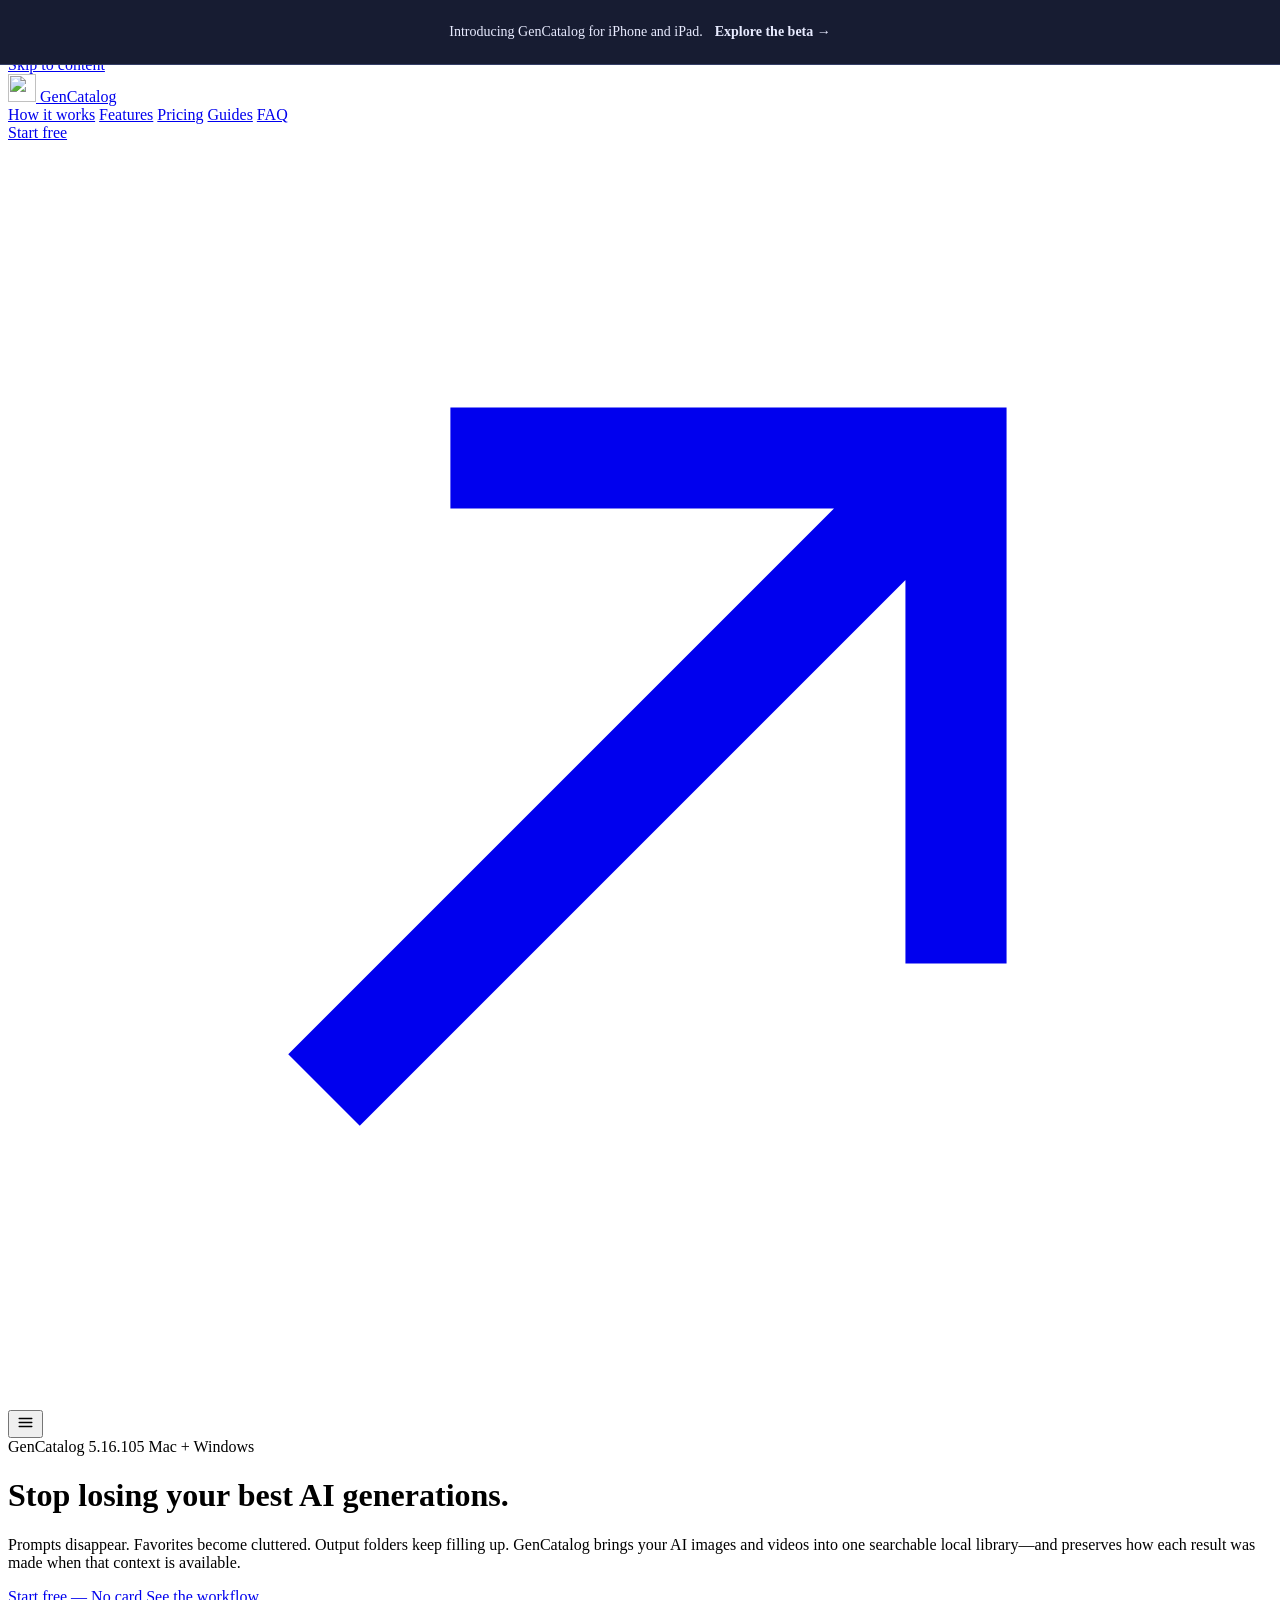
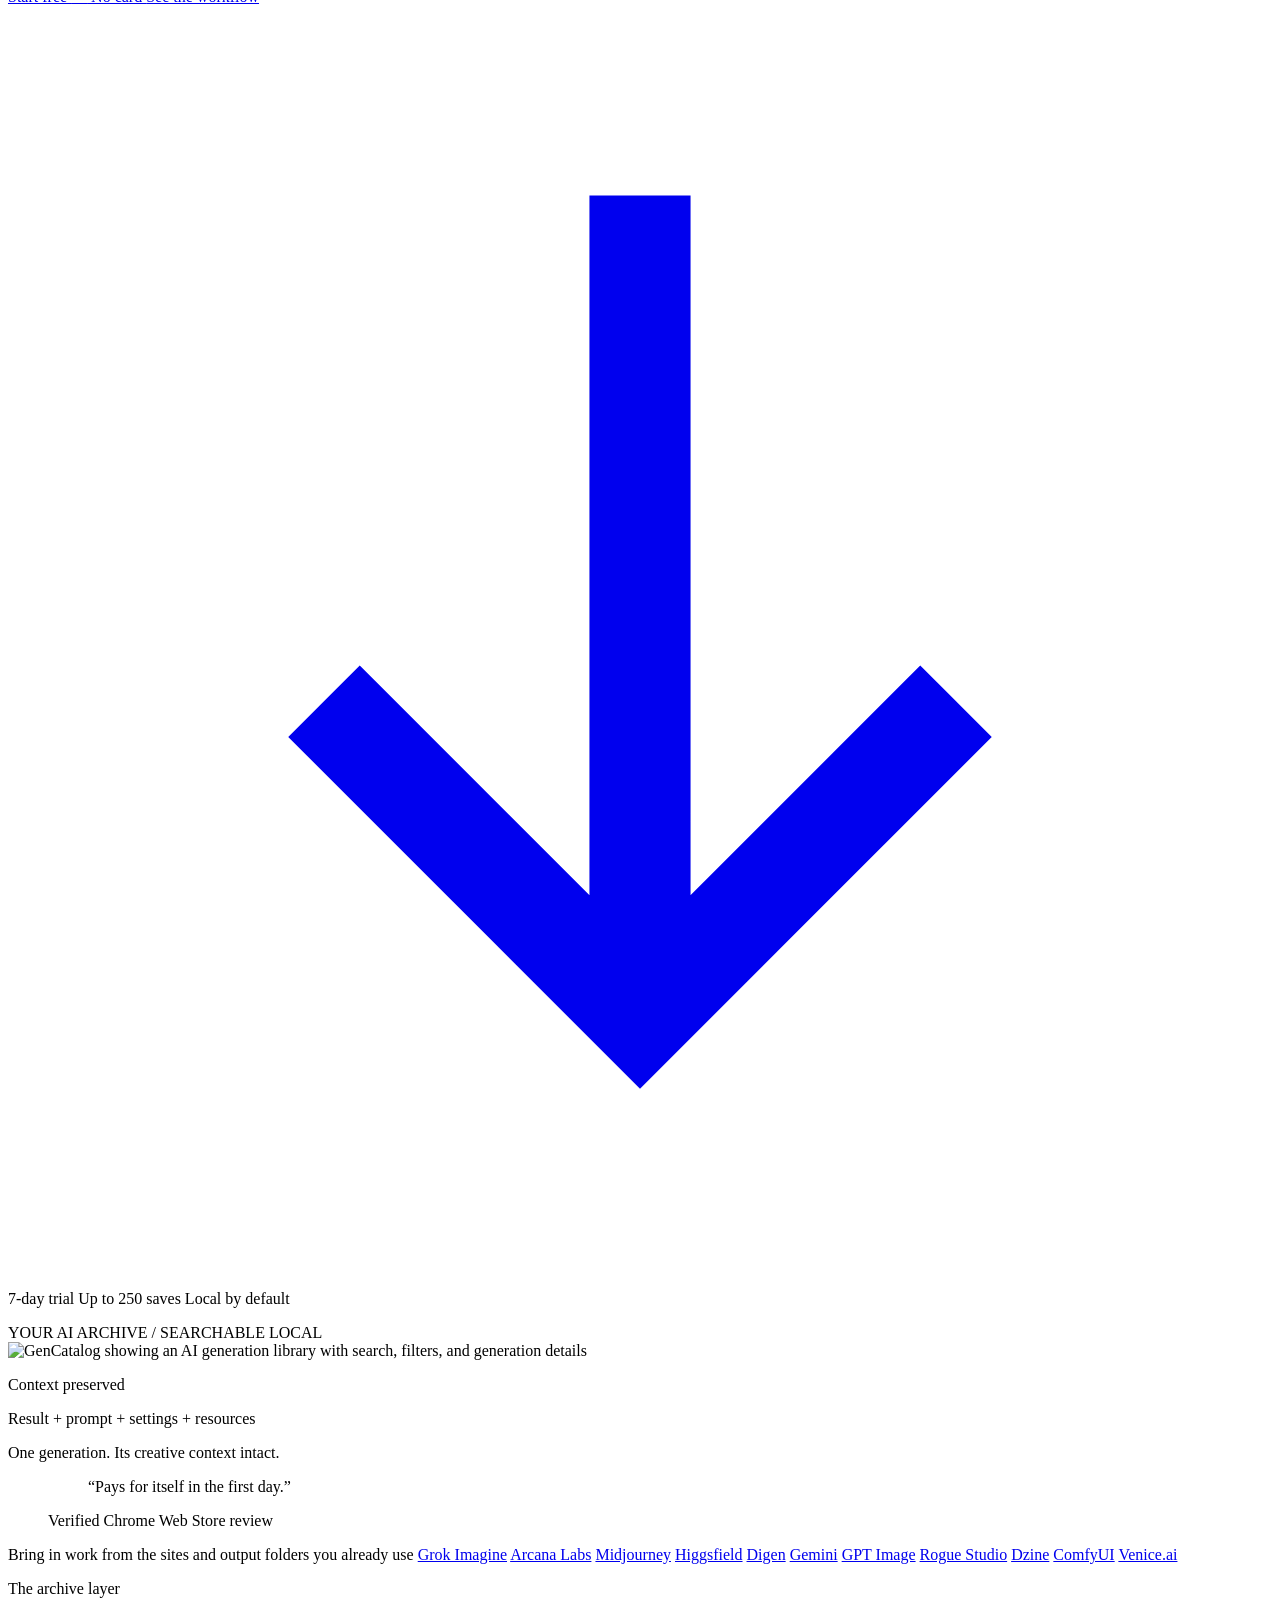
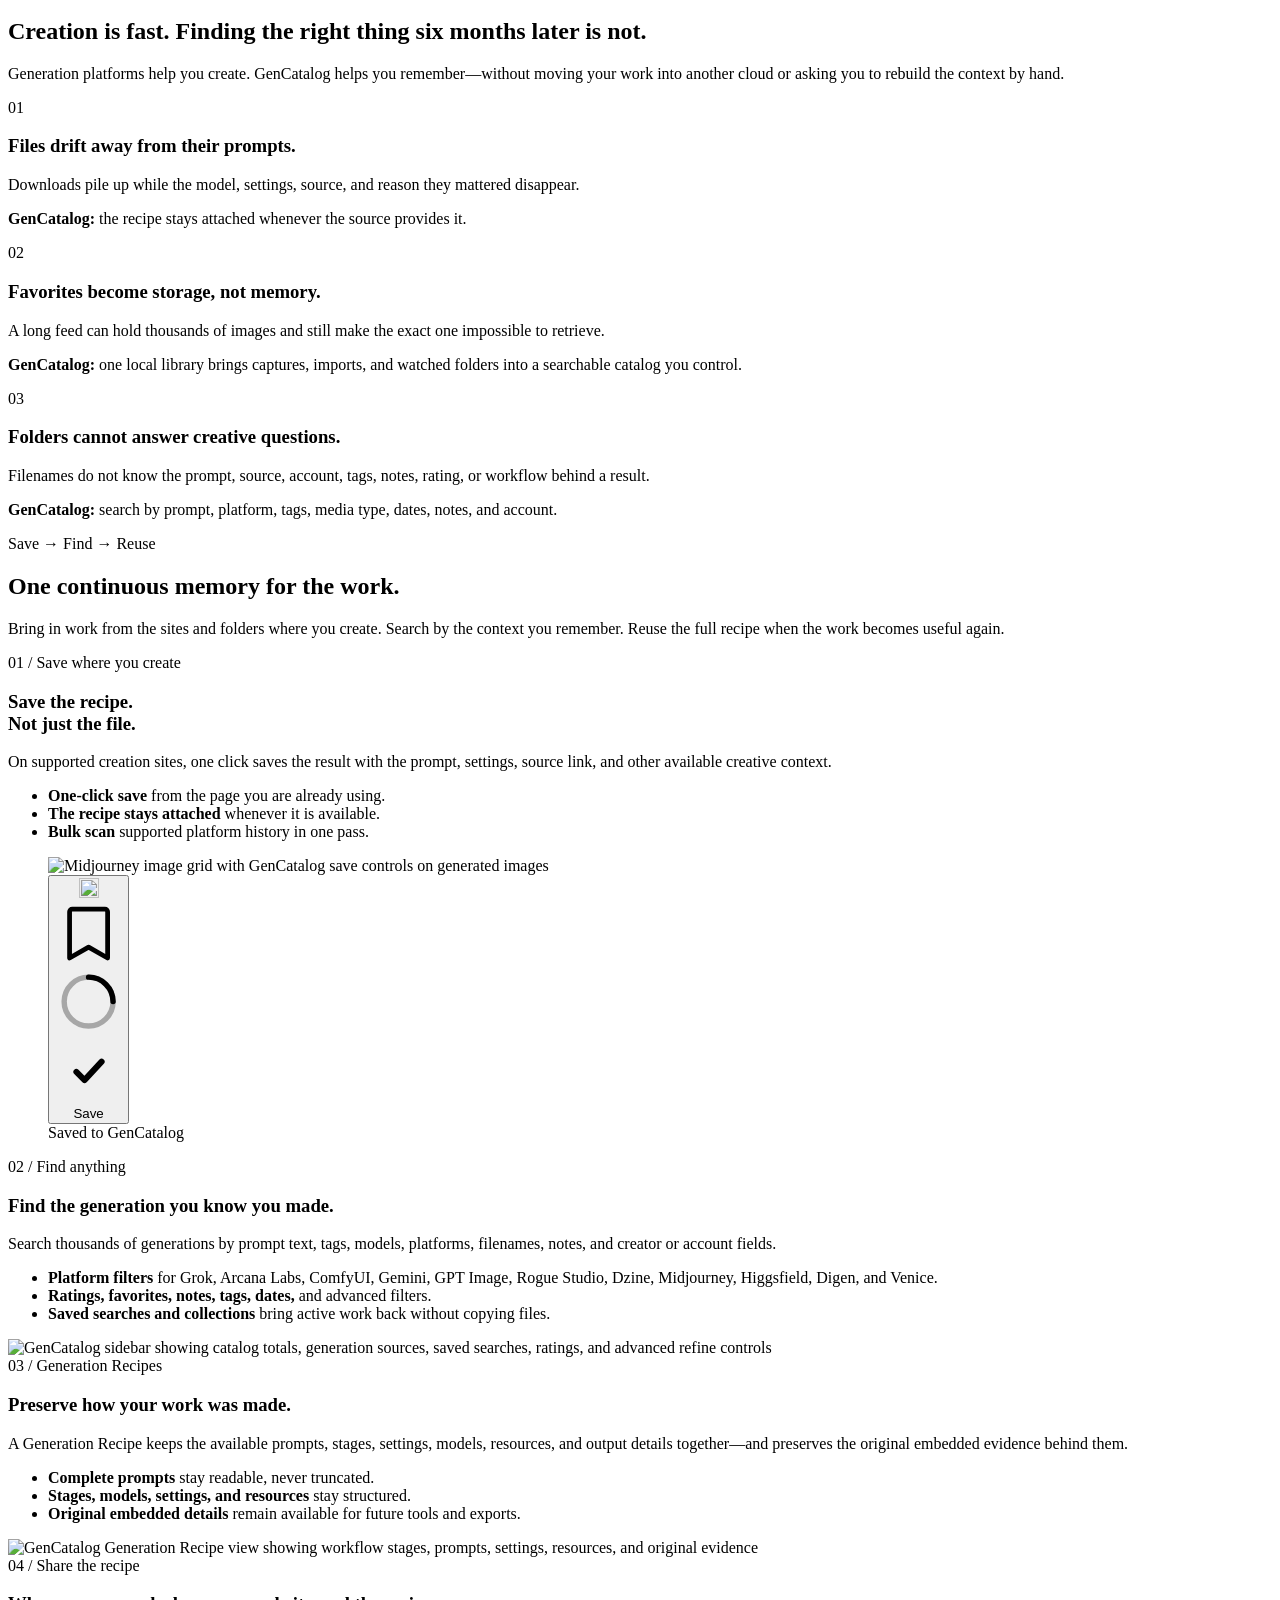
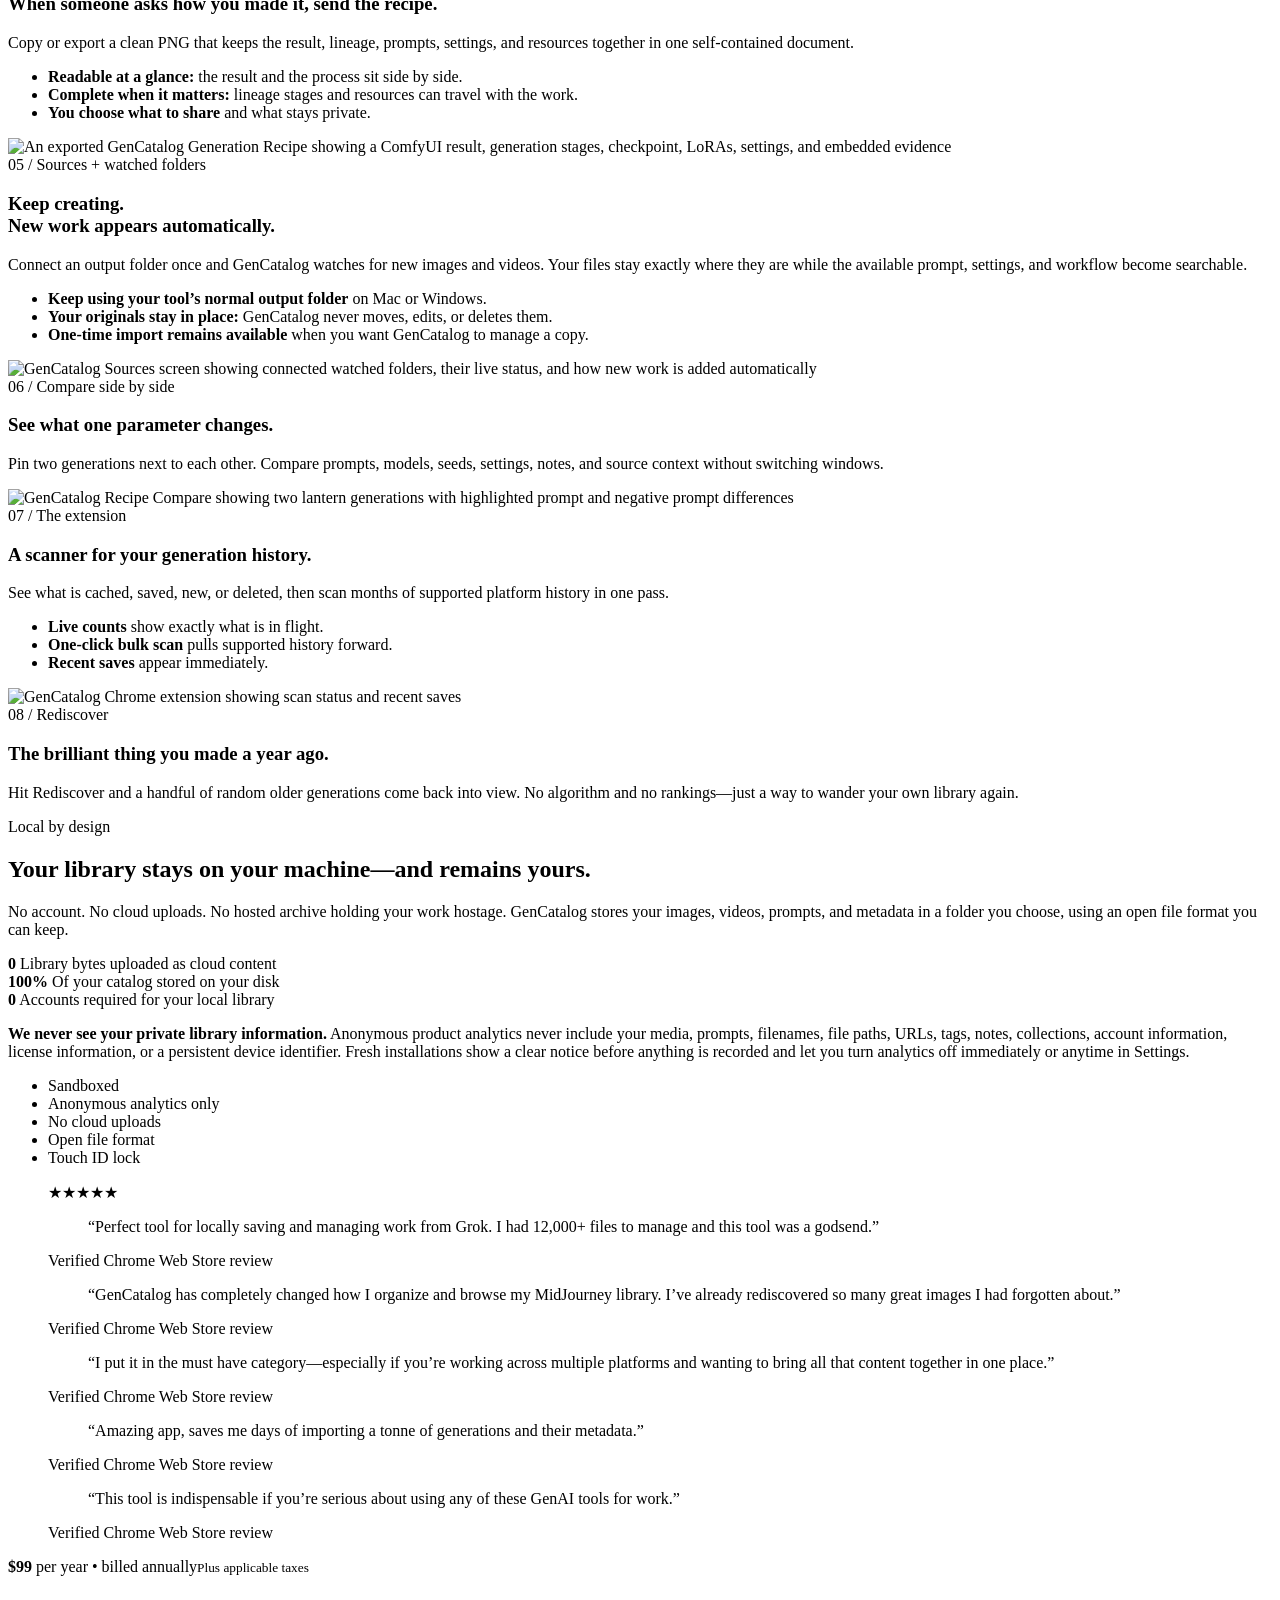
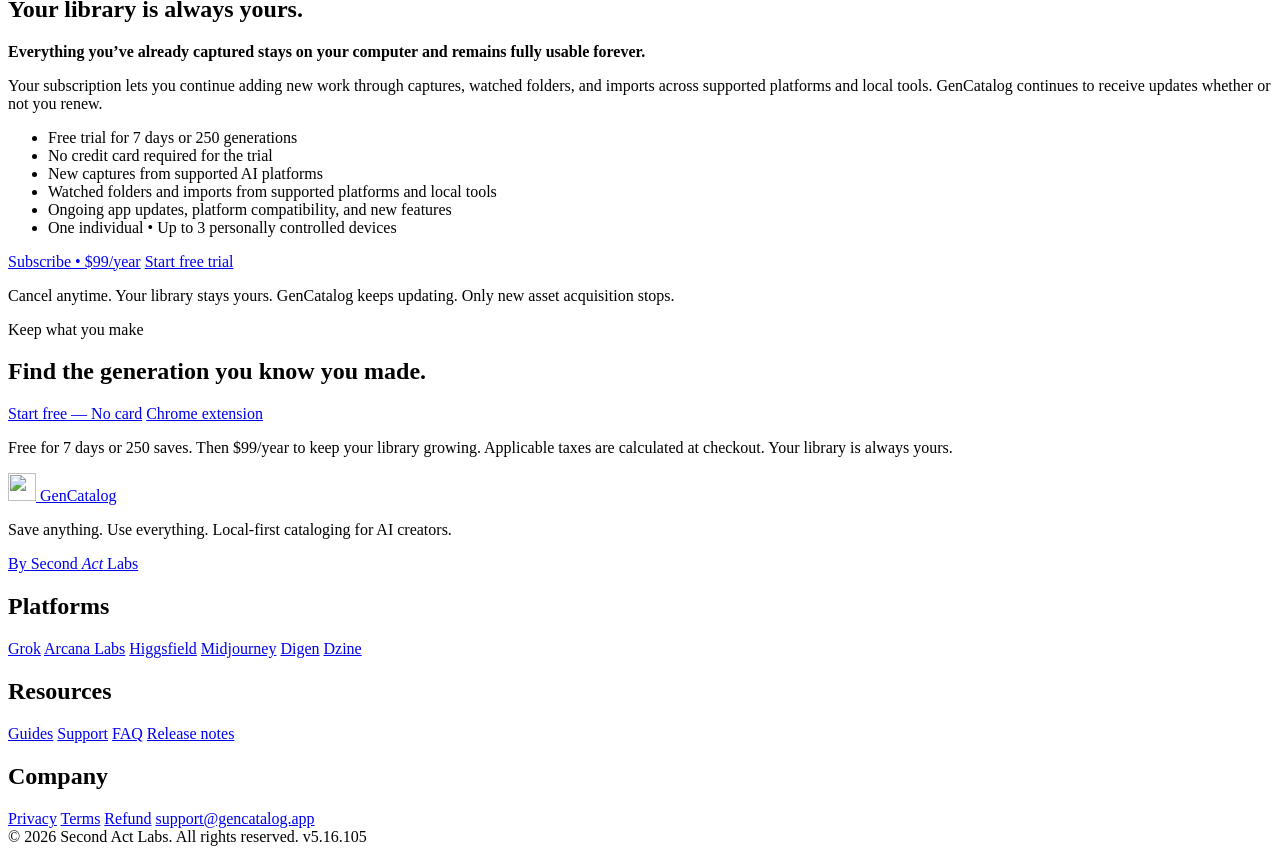
==== index.html @ 5c725c07 "Release: Desktop 5.16.105 and extension 5.147 notes" ====
<!DOCTYPE html>
<html lang="en">
<head>
  <script async src="https://www.googletagmanager.com/gtag/js?id=G-8EV2H78B6F"></script>
  <script>
    window.dataLayer = window.dataLayer || [];
    function gtag(){dataLayer.push(arguments);}
    gtag('js', new Date());
    gtag('config', 'G-8EV2H78B6F');
  </script>
  <meta charset="UTF-8">
  <meta name="viewport" content="width=device-width, initial-scale=1.0">
  <title>GenCatalog — Your Searchable Local Library for AI Generations</title>
  <meta name="description" content="Bring AI images and videos into one searchable local library. Capture from supported creation sites, watch output folders, and preserve the prompts, settings, resources, and workflow behind each result when available.">
  <link rel="canonical" href="https://gencatalog.app/">
  <link rel="icon" type="image/png" sizes="32x32" href="favicon-32x32.png">
  <link rel="icon" type="image/png" sizes="16x16" href="favicon-16x16.png">
  <link rel="apple-touch-icon" sizes="180x180" href="apple-touch-icon.png">
  <link rel="manifest" href="site.webmanifest">
  <meta name="theme-color" content="#0b0d11">
  <meta property="og:type" content="website">
  <meta property="og:url" content="https://gencatalog.app/">
  <meta property="og:site_name" content="GenCatalog">
  <meta property="og:title" content="GenCatalog — Your Searchable Local Library for AI Generations">
  <meta property="og:description" content="Bring AI images and videos into one searchable local library—and preserve how each result was made when that context is available.">
  <meta property="og:image" content="https://gencatalog.app/og-image-v5.jpg">
  <meta property="og:image:width" content="1200">
  <meta property="og:image:height" content="630">
  <meta name="twitter:card" content="summary_large_image">
  <meta name="twitter:title" content="GenCatalog — Your Searchable Local Library for AI Generations">
  <meta name="twitter:description" content="Bring AI images and videos into one searchable local library—and preserve how each result was made when that context is available.">
  <meta name="twitter:image" content="https://gencatalog.app/og-image-v5.jpg">
  <link rel="preconnect" href="https://fonts.googleapis.com">
  <link rel="preconnect" href="https://fonts.gstatic.com" crossorigin>
  <link href="https://fonts.googleapis.com/css2?family=Geist:wght@400;500;600;700&amp;family=Geist+Mono:wght@400;500;600&amp;display=swap" rel="stylesheet">

  <script type="application/ld+json">
  {
    "@context": "https://schema.org",
    "@type": "FAQPage",
    "mainEntity": [
      {"@type":"Question","name":"What is GenCatalog?","acceptedAnswer":{"@type":"Answer","text":"GenCatalog is a searchable local library for AI images and videos from Grok Imagine, Arcana Labs, ComfyUI, Gemini, GPT Image, Rogue Studio, Dzine, Higgsfield, Midjourney, Digen, and Venice.ai. It brings captures, imports, and watched-folder output together while preserving the prompts, model settings, resources, workflow details, and original embedded evidence available for each result. No cloud uploads required — everything stays on your computer."}},
      {"@type":"Question","name":"Which AI platforms does GenCatalog support?","acceptedAnswer":{"@type":"Answer","text":"GenCatalog currently supports Grok Imagine (X.ai), Arcana Labs, ComfyUI, Gemini, ChatGPT/GPT Image, Rogue Studio, Dzine, Higgsfield, Midjourney, Digen, and Venice.ai. The Chrome extension adds capture controls on supported platform pages, while Sources can watch local output folders and add new supported images and videos automatically."}},
      {"@type":"Question","name":"How does GenCatalog save my AI generations?","acceptedAnswer":{"@type":"Answer","text":"Install the Chrome extension and the GenCatalog desktop app. On supported creation sites, click Save to capture a result with the available prompt, model version, parameters, resources, and source context. You can also connect an output folder as a Source so new supported images and videos appear automatically, or run a one-time import for existing media."}},
      {"@type":"Question","name":"Is my data stored in the cloud?","acceptedAnswer":{"@type":"Answer","text":"No. GenCatalog stores your library locally on your computer. Your prompts, images, videos, and metadata never leave your device as library content. No account required for your local catalog."}},
      {"@type":"Question","name":"How much does GenCatalog cost?","acceptedAnswer":{"@type":"Answer","text":"GenCatalog is $99 per year, billed annually through Lemon Squeezy, our Merchant of Record. Applicable taxes are calculated at checkout. The free trial runs 7 days or 250 saved generations, whichever comes first, with no credit card required. The subscription is for one individual on up to three personally controlled devices. The subscription pays for tomorrow, and your library is always yours."}},
      {"@type":"Question","name":"Does GenCatalog work on both Mac and Windows?","acceptedAnswer":{"@type":"Answer","text":"Yes. GenCatalog supports macOS (Apple Silicon and Intel) and Windows 10/11. The Chrome extension works on any platform that runs Chrome."}},
      {"@type":"Question","name":"What metadata does GenCatalog save from Midjourney?","acceptedAnswer":{"@type":"Answer","text":"GenCatalog saves the full prompt text, model version (--v), aspect ratio (--ar), chaos, seed, style mode, style references (--sref), character references (--cref), stylize weight, and all other parameters. All four image variants per generation are saved individually."}}
    ]
  }
  </script>

  <script type="application/ld+json">
  {
    "@context": "https://schema.org",
    "@type": "SoftwareApplication",
    "name": "GenCatalog",
    "applicationCategory": "UtilitiesApplication",
    "operatingSystem": "macOS, Windows",
    "offers": {
      "@type": "Offer",
      "price": "99.00",
      "priceCurrency": "USD",
      "url": "https://secondactlabs.lemonsqueezy.com/checkout/buy/33e4fb54-df7e-4135-b850-b7fe008a7ddb",
      "priceSpecification": {
        "@type": "UnitPriceSpecification",
        "price": "99.00",
        "priceCurrency": "USD",
        "billingDuration": "P1Y"
      }
    },
    "description": "GenCatalog is a desktop app that brings AI-generated images and videos from supported creation sites and watched output folders into a searchable local library. It preserves the available prompts, model settings, resources, workflow details, and original embedded evidence behind each result. No cloud uploads. No account required.",
    "url": "https://gencatalog.app",
    "screenshot": "https://gencatalog.app/og-image-v5.jpg",
    "softwareVersion": "5.16.105",
    "creator": {"@type":"Organization","name":"Second Act Labs","url":"https://secondactlabs.com"}
  }
  </script>

  <script type="application/ld+json">
  {
    "@context": "https://schema.org",
    "@type": "Organization",
    "name": "Second Act Labs",
    "url": "https://secondactlabs.com",
    "sameAs": ["https://x.com/2ndActBuilder","https://x.com/GenCatalog"],
    "product": {"@type":"SoftwareApplication","name":"GenCatalog","url":"https://gencatalog.app"}
  }
  </script>

  <link rel="stylesheet" href="site-home-20260709.css?v=20260814-colophon">
  <link rel="stylesheet" href="mobile-announcement-20261016.css">
</head>
<body>
  <a class="mobile-announcement" href="/mobile"><span>Introducing GenCatalog for iPhone and iPad.</span> <strong>Explore the beta <span aria-hidden="true">→</span></strong></a>
  <a class="skip-link" href="#main">Skip to content</a>

  <nav class="nav" aria-label="Primary navigation">
    <div class="container nav-inner">
      <a class="nav-brand" href="/" aria-label="GenCatalog home">
        <img src="GenCatalogLogo-64.webp" alt="" width="28" height="28">
        <span>GenCatalog</span>
      </a>

      <div class="nav-links" id="site-menu">
        <a href="#workflow">How it works</a>
        <a href="#capabilities">Features</a>
        <a href="#pricing">Pricing</a>
        <a href="/guides">Guides</a>
        <a href="/faq">FAQ</a>
      </div>

      <a class="nav-action" href="/get">
        Start free
        <svg viewBox="0 0 20 20" fill="none" stroke="currentColor" stroke-width="1.6" aria-hidden="true">
          <path d="M5 15 15 5M7 5h8v8"/>
        </svg>
      </a>

      <button class="nav-toggle" type="button" aria-expanded="false" aria-controls="site-menu" aria-label="Open menu">
        <svg width="19" height="19" viewBox="0 0 24 24" fill="none" stroke="currentColor" stroke-width="1.7" stroke-linecap="round" aria-hidden="true">
          <path d="M4 7h16M4 12h16M4 17h16"/>
        </svg>
      </button>
    </div>
  </nav>

  <header class="hero">
    <div class="container hero-grid">
      <div class="hero-copy">
        <div class="hero-kicker reveal">
          <span class="status-dot" aria-hidden="true"></span>
          <span>GenCatalog 5.16.105</span>
          <span>Mac + Windows</span>
        </div>

        <h1 class="display reveal">Stop losing your best AI generations.</h1>

        <p class="lede reveal">
          Prompts disappear. Favorites become cluttered. Output folders keep filling up. GenCatalog brings your AI images and videos into one searchable local library—and preserves how each result was made when that context is available.
        </p>

        <div class="hero-actions reveal">
          <a class="button button-primary" href="/get">
            Start free
            <span aria-hidden="true">—</span>
            No card
          </a>
          <a class="button button-secondary" href="#workflow">
            See the workflow
            <svg viewBox="0 0 20 20" fill="none" stroke="currentColor" stroke-width="1.6" aria-hidden="true">
              <path d="M10 3v13M5 11l5 5 5-5"/>
            </svg>
          </a>
        </div>

        <p class="hero-trust reveal">
          <span>7-day trial</span>
          <span>Up to 250 saves</span>
          <span>Local by default</span>
        </p>
      </div>

      <div class="hero-art reveal">
        <div class="hero-frame" data-tilt>
          <div class="window-bar">
            <span class="window-dots" aria-hidden="true"><i></i><i></i><i></i></span>
            <span>YOUR AI ARCHIVE / SEARCHABLE</span>
            <span>LOCAL</span>
          </div>
          <img src="GenCatalogNewHero-1280.webp" srcset="GenCatalogNewHero-1280.webp 1280w, GenCatalogNewHero-2560.webp 2560w" sizes="(max-width: 900px) 100vw, 58vw" alt="GenCatalog showing an AI generation library with search, filters, and generation details" width="1280" height="676" loading="eager" fetchpriority="high" decoding="async">
        </div>

        <aside class="context-ticket" aria-label="Generation context preserved">
          <p class="ticket-label">Context preserved</p>
          <p class="ticket-title">Result + prompt + settings + resources</p>
          <p class="ticket-meta">One generation. Its creative context intact.</p>
        </aside>
      </div>
    </div>
  </header>

  <main id="main">
    <section class="signal-strip" aria-label="Customer proof and supported platforms">
      <div class="container signal-grid">
        <figure class="signal-quote">
          <blockquote>“Pays for itself in the first day.”</blockquote>
          <figcaption>Verified Chrome Web Store review</figcaption>
        </figure>

        <div class="platforms">
          <span class="platforms-label">Bring in work from the sites and output folders you already use</span>
          <a class="platform-link" style="--platform:#6673e8" href="/grok">Grok Imagine</a>
          <a class="platform-link" style="--platform:#8b8f9b" href="/arcana">Arcana Labs</a>
          <a class="platform-link" style="--platform:#aeb7ff" href="/midjourney">Midjourney</a>
          <a class="platform-link" style="--platform:#e07b7b" href="/higgsfield">Higgsfield</a>
          <a class="platform-link" style="--platform:#72d7aa" href="/digen">Digen</a>
          <a class="platform-link" style="--platform:#7da6d9" href="/support#gemini">Gemini</a>
          <a class="platform-link" style="--platform:#b1b5bd" href="/support#gpt-image">GPT Image</a>
          <a class="platform-link" style="--platform:#d4a66b" href="/support#rogue-studio">Rogue Studio</a>
          <a class="platform-link" style="--platform:#ff5ca8" href="/support#dzine">Dzine</a>
          <a class="platform-link" style="--platform:#72d7aa" href="/comfyui-workflow-viewer">ComfyUI</a>
          <a class="platform-link" style="--platform:#9d86c7" href="/support#venice">Venice.ai</a>
        </div>
      </div>
    </section>

    <section class="chapter">
      <div class="container problem-layout">
        <div class="problem-copy">
          <p class="eyebrow reveal">The archive layer</p>
          <h2 class="section-title wide reveal">Creation is fast. Finding the right thing six months later is not.</h2>
          <p class="lede reveal">
            Generation platforms help you create. GenCatalog helps you remember—without moving your work into another cloud or asking you to rebuild the context by hand.
          </p>
        </div>

        <div class="problem-list reveal">
          <article class="problem-row">
            <span class="index">01</span>
            <div>
              <h3>Files drift away from their prompts.</h3>
              <p>Downloads pile up while the model, settings, source, and reason they mattered disappear.</p>
              <p class="problem-answer"><strong>GenCatalog:</strong> the recipe stays attached whenever the source provides it.</p>
            </div>
          </article>
          <article class="problem-row">
            <span class="index">02</span>
            <div>
              <h3>Favorites become storage, not memory.</h3>
              <p>A long feed can hold thousands of images and still make the exact one impossible to retrieve.</p>
              <p class="problem-answer"><strong>GenCatalog:</strong> one local library brings captures, imports, and watched folders into a searchable catalog you control.</p>
            </div>
          </article>
          <article class="problem-row">
            <span class="index">03</span>
            <div>
              <h3>Folders cannot answer creative questions.</h3>
              <p>Filenames do not know the prompt, source, account, tags, notes, rating, or workflow behind a result.</p>
              <p class="problem-answer"><strong>GenCatalog:</strong> search by prompt, platform, tags, media type, dates, notes, and account.</p>
            </div>
          </article>
        </div>
      </div>
    </section>

    <section class="workflow" id="workflow">
      <div class="container">
        <div class="workflow-intro">
          <div>
            <p class="eyebrow reveal">Save &rarr; Find &rarr; Reuse</p>
            <h2 class="section-title wide reveal">One continuous memory for the work.</h2>
          </div>
          <p class="lede reveal">
            Bring in work from the sites and folders where you create. Search by the context you remember. Reuse the full recipe when the work becomes useful again.
          </p>
        </div>

        <div class="workflow-sequence">
          <article class="workflow-feature workflow-feature-save reveal" id="save">
            <div class="workflow-feature-copy">
              <span class="step">01 / Save where you create</span>
              <h3>Save the recipe.<br>Not just the file.</h3>
              <p>On supported creation sites, one click saves the result with the prompt, settings, source link, and other available creative context.</p>
              <ul class="chapter-list">
                <li><strong>One-click save</strong> from the page you are already using.</li>
                <li><strong>The recipe stays attached</strong> whenever it is available.</li>
                <li><strong>Bulk scan</strong> supported platform history in one pass.</li>
              </ul>
            </div>
            <div class="workflow-media workflow-media-save">
              <figure class="save-demo" data-save-demo data-state="rest" aria-label="Midjourney grid demonstrating one-click save to GenCatalog">
                <img src="uploads_v2/MidjourneyGridSave-2560.webp" alt="Midjourney image grid with GenCatalog save controls on generated images" width="2560" height="1695" loading="lazy" decoding="async">

                <div class="save-demo__fab-anchor">
                  <button class="save-demo__fab" type="button" data-save-demo-button data-state="rest" aria-label="Replay the save to GenCatalog demonstration">
                    <span class="save-demo__icon save-demo__icon-logo" aria-hidden="true">
                      <img src="GenCatalogLogo-64.webp" alt="" width="20" height="20">
                    </span>
                    <span class="save-demo__icon save-demo__icon-bookmark" aria-hidden="true">
                      <svg viewBox="0 0 24 24" fill="none" stroke="currentColor" stroke-width="1.75" stroke-linecap="round" stroke-linejoin="round">
                        <path d="M6 3h12a1 1 0 0 1 1 1v17l-7-4-7 4V4a1 1 0 0 1 1-1z"></path>
                      </svg>
                    </span>
                    <span class="save-demo__icon save-demo__icon-spinner" aria-hidden="true">
                      <svg viewBox="0 0 24 24" fill="none">
                        <circle cx="12" cy="12" r="9" stroke="currentColor" stroke-width="2" opacity="0.3"></circle>
                        <path d="M12 3a9 9 0 0 1 9 9" stroke="currentColor" stroke-width="2" stroke-linecap="round"></path>
                      </svg>
                    </span>
                    <span class="save-demo__icon save-demo__icon-check" aria-hidden="true">
                      <svg viewBox="0 0 24 24" fill="none">
                        <path d="M7.5 12.5 10.5 15.5 16.8 8.7" stroke="currentColor" stroke-width="2.2" stroke-linecap="round" stroke-linejoin="round"></path>
                      </svg>
                    </span>
                    <span class="save-demo__label" aria-hidden="true">Save</span>
                  </button>
                </div>

                <div class="save-demo__toast" data-save-demo-toast role="status" aria-live="polite">Saved to GenCatalog</div>
              </figure>
            </div>
          </article>

          <article class="workflow-feature workflow-feature-reverse reveal" id="find">
            <div class="workflow-feature-copy">
              <span class="step">02 / Find anything</span>
              <h3>Find the generation you know you made.</h3>
              <p>Search thousands of generations by prompt text, tags, models, platforms, filenames, notes, and creator or account fields.</p>
              <ul class="chapter-list">
                <li><strong>Platform filters</strong> for Grok, Arcana Labs, ComfyUI, Gemini, GPT Image, Rogue Studio, Dzine, Midjourney, Higgsfield, Digen, and Venice.</li>
                <li><strong>Ratings, favorites, notes, tags, dates,</strong> and advanced filters.</li>
                <li><strong>Saved searches and collections</strong> bring active work back without copying files.</li>
              </ul>
            </div>
            <div class="workflow-media workflow-media-sidebar">
              <img src="uploads_v2/FindSidebar-642-20260709.webp" alt="GenCatalog sidebar showing catalog totals, generation sources, saved searches, ratings, and advanced refine controls" width="642" height="2780" loading="lazy" decoding="async">
            </div>
          </article>

          <article class="workflow-feature reveal" id="recipe">
            <div class="workflow-feature-copy">
              <span class="step">03 / Generation Recipes</span>
              <h3>Preserve how your work was made.</h3>
              <p>A Generation Recipe keeps the available prompts, stages, settings, models, resources, and output details together—and preserves the original embedded evidence behind them.</p>
              <ul class="chapter-list">
                <li><strong>Complete prompts</strong> stay readable, never truncated.</li>
                <li><strong>Stages, models, settings, and resources</strong> stay structured.</li>
                <li><strong>Original embedded details</strong> remain available for future tools and exports.</li>
              </ul>
            </div>
            <div class="workflow-media workflow-media-detail">
              <img src="uploads_v2/GenerationRecipeView-20260721.webp" alt="GenCatalog Generation Recipe view showing workflow stages, prompts, settings, resources, and original evidence" width="1600" height="1200" loading="lazy" decoding="async">
            </div>
          </article>

          <article class="workflow-feature workflow-feature-reverse reveal" id="recipe-cards">
            <div class="workflow-feature-copy">
              <span class="step">04 / Share the recipe</span>
              <h3>When someone asks how you made it, send the recipe.</h3>
              <p>Copy or export a clean PNG that keeps the result, lineage, prompts, settings, and resources together in one self-contained document.</p>
              <ul class="chapter-list">
                <li><strong>Readable at a glance:</strong> the result and the process sit side by side.</li>
                <li><strong>Complete when it matters:</strong> lineage stages and resources can travel with the work.</li>
                <li><strong>You choose what to share</strong> and what stays private.</li>
              </ul>
            </div>
            <div class="workflow-media workflow-media-recipe-card">
              <img src="uploads_v2/GenerationRecipeExport-20260721.webp" alt="An exported GenCatalog Generation Recipe showing a ComfyUI result, generation stages, checkpoint, LoRAs, settings, and embedded evidence" width="1080" height="2314" loading="lazy" decoding="async">
            </div>
          </article>
        </div>
      </div>
    </section>

    <section class="capabilities" id="capabilities" aria-label="More than browser capture">
      <div class="container">
        <div class="capability-sequence">
          <article class="capability-row capability-row-reverse reveal" id="local-import">
            <div class="capability-copy">
              <span class="step">05 / Sources + watched folders</span>
              <h3>Keep creating.<br>New work appears automatically.</h3>
              <p>Connect an output folder once and GenCatalog watches for new images and videos. Your files stay exactly where they are while the available prompt, settings, and workflow become searchable.</p>
              <ul class="chapter-list">
                <li><strong>Keep using your tool’s normal output folder</strong> on Mac or Windows.</li>
                <li><strong>Your originals stay in place:</strong> GenCatalog never moves, edits, or deletes them.</li>
                <li><strong>One-time import remains available</strong> when you want GenCatalog to manage a copy.</li>
              </ul>
            </div>
            <div class="capability-media capability-media-import">
              <img src="uploads_v2/SourcesWatchedFolders-20260721.webp" alt="GenCatalog Sources screen showing connected watched folders, their live status, and how new work is added automatically" width="1600" height="1100" loading="lazy" decoding="async">
            </div>
          </article>

          <article class="capability-wide reveal" id="compare">
            <div class="capability-copy capability-copy-centered">
              <span class="step">06 / Compare side by side</span>
              <h3 class="heading-single-line">See what one parameter changes.</h3>
              <p>Pin two generations next to each other. Compare prompts, models, seeds, settings, notes, and source context without switching windows.</p>
            </div>
            <div class="capability-media capability-media-wide">
              <img src="uploads_v2/RecipeCompare-20260723.jpg" alt="GenCatalog Recipe Compare showing two lantern generations with highlighted prompt and negative prompt differences" width="1280" height="883" loading="lazy" decoding="async">
            </div>
          </article>

          <article class="capability-row reveal" id="extension">
            <div class="capability-copy">
              <span class="step">07 / The extension</span>
              <h3>A scanner for your generation history.</h3>
              <p>See what is cached, saved, new, or deleted, then scan months of supported platform history in one pass.</p>
              <ul class="chapter-list">
                <li><strong>Live counts</strong> show exactly what is in flight.</li>
                <li><strong>One-click bulk scan</strong> pulls supported history forward.</li>
                <li><strong>Recent saves</strong> appear immediately.</li>
              </ul>
            </div>
            <div class="capability-media capability-media-extension">
              <img src="uploads_v2/ExtensionDetail-762.webp" alt="GenCatalog Chrome extension showing scan status and recent saves" width="762" height="1174" loading="lazy" decoding="async">
            </div>
          </article>

          <article class="rediscover-feature reveal" id="rediscover">
            <span class="step">08 / Rediscover</span>
            <h3>The brilliant thing you made a year ago.</h3>
            <p>Hit Rediscover and a handful of random older generations come back into view. No algorithm and no rankings—just a way to wander your own library again.</p>
          </article>
        </div>
      </div>
    </section>

    <section class="privacy" id="local">
      <div class="container privacy-grid">
        <div class="privacy-copy">
          <p class="eyebrow reveal">Local by design</p>
          <h2 class="section-title wide reveal">Your library stays on your machine—and remains yours.</h2>
          <p class="lede reveal">
            No account. No cloud uploads. No hosted archive holding your work hostage. GenCatalog stores your images, videos, prompts, and metadata in a folder you choose, using an open file format you can keep.
          </p>
        </div>

        <div class="reveal">
          <div class="privacy-stats">
            <div class="privacy-stat">
              <strong class="green">0</strong>
              <span>Library bytes uploaded as cloud content</span>
            </div>
            <div class="privacy-stat">
              <strong>100%</strong>
              <span>Of your catalog stored on your disk</span>
            </div>
            <div class="privacy-stat">
              <strong>0</strong>
              <span>Accounts required for your local library</span>
            </div>
          </div>
          <p class="privacy-note">
            <strong>We never see your private library information.</strong> Anonymous product analytics never include your media, prompts, filenames, file paths, URLs, tags, notes, collections, account information, license information, or a persistent device identifier. Fresh installations show a clear notice before anything is recorded and let you turn analytics off immediately or anytime in Settings.
          </p>
          <ul class="privacy-badges" aria-label="Local library safeguards">
            <li>Sandboxed</li>
            <li>Anonymous analytics only</li>
            <li>No cloud uploads</li>
            <li>Open file format</li>
            <li>Touch ID lock</li>
          </ul>
        </div>
      </div>
    </section>

    <section class="decision" id="pricing" aria-labelledby="pricing-title">
      <div class="container proof-grid">
        <div class="proof-editorial reveal">
          <figure class="proof-lead">
            <div class="rating" aria-label="5 out of 5 stars"><span aria-hidden="true">★★★★★</span></div>
            <blockquote>“Perfect tool for locally saving and managing work from Grok. I had 12,000+ files to manage and this tool was a godsend.”</blockquote>
            <figcaption>Verified Chrome Web Store review</figcaption>
          </figure>

          <div class="proof-wall">
            <figure class="proof-quote">
              <blockquote>“GenCatalog has completely changed how I organize and browse my MidJourney library. I’ve already rediscovered so many great images I had forgotten about.”</blockquote>
              <figcaption>Verified Chrome Web Store review</figcaption>
            </figure>
            <figure class="proof-quote">
              <blockquote>“I put it in the must have category—especially if you’re working across multiple platforms and wanting to bring all that content together in one place.”</blockquote>
              <figcaption>Verified Chrome Web Store review</figcaption>
            </figure>
            <figure class="proof-quote">
              <blockquote>“Amazing app, saves me days of importing a tonne of generations and their metadata.”</blockquote>
              <figcaption>Verified Chrome Web Store review</figcaption>
            </figure>
            <figure class="proof-quote">
              <blockquote>“This tool is indispensable if you’re serious about using any of these GenAI tools for work.”</blockquote>
              <figcaption>Verified Chrome Web Store review</figcaption>
            </figure>
          </div>
        </div>

        <div class="purchase-panel reveal">
          <div class="price-line">
            <strong class="price">$99</strong>
            <span>per year • billed annually<small class="price-tax-note">Plus applicable taxes</small></span>
          </div>
          <h2 id="pricing-title">Your library is always yours.</h2>
          <p class="purchase-intro"><strong>Everything you’ve already captured stays on your computer and remains fully usable forever.</strong></p>
          <p class="purchase-intro">Your subscription lets you continue adding new work through captures, watched folders, and imports across supported platforms and local tools. GenCatalog continues to receive updates whether or not you renew.</p>

          <ul class="purchase-list">
            <li>Free trial for 7 days or 250 generations</li>
            <li>No credit card required for the trial</li>
            <li>New captures from supported AI platforms</li>
            <li>Watched folders and imports from supported platforms and local tools</li>
            <li>Ongoing app updates, platform compatibility, and new features</li>
            <li>One individual • Up to 3 personally controlled devices</li>
          </ul>

          <div class="purchase-actions">
            <a class="button button-primary" href="https://secondactlabs.lemonsqueezy.com/checkout/buy/33e4fb54-df7e-4135-b850-b7fe008a7ddb">Subscribe • $99/year</a>
            <a class="button button-secondary" href="/get">Start free trial</a>
          </div>
          <p class="purchase-meta">Cancel anytime. Your library stays yours. GenCatalog keeps updating. Only new asset acquisition stops.</p>
        </div>
      </div>
    </section>

    <section class="final-cta" id="download">
      <div class="container final-grid">
        <div>
          <p class="eyebrow reveal">Keep what you make</p>
          <h2 class="section-title reveal">Find the generation you know you made.</h2>
        </div>

        <div class="final-action reveal">
          <div class="hero-actions">
            <a class="button button-primary" href="/get">Start free — No card</a>
            <a class="button button-secondary" href="https://chromewebstore.google.com/detail/dcmghhapbfbldjoilamnnalkagejndfb">Chrome extension</a>
          </div>
          <p>Free for 7 days or 250 saves. Then $99/year to keep your library growing. Applicable taxes are calculated at checkout. Your library is always yours.</p>
        </div>
      </div>
    </section>
  </main>

  <footer>
    <div class="container">
      <div class="foot-grid">
        <div class="foot-brand">
          <a class="nav-brand" href="/">
            <img src="GenCatalogLogo-64.webp" alt="" width="28" height="28" loading="lazy">
            <span>GenCatalog</span>
          </a>
          <p>Save anything. Use everything. Local-first cataloging for AI creators.</p>
          <p class="maker">
            <a href="https://secondactlabs.com/" rel="author">
              <span class="sal-colophon">By <span class="sal-colophon-mark" aria-hidden="true"><span></span><span></span></span> Second <em>Act</em> Labs</span>
            </a>
          </p>
        </div>

        <div class="foot-col">
          <h2>Platforms</h2>
          <a href="/grok">Grok</a>
          <a href="/arcana">Arcana Labs</a>
          <a href="/higgsfield">Higgsfield</a>
          <a href="/midjourney">Midjourney</a>
          <a href="/digen">Digen</a>
          <a href="/support#dzine">Dzine</a>
        </div>

        <div class="foot-col">
          <h2>Resources</h2>
          <a href="/guides">Guides</a>
          <a href="/support">Support</a>
          <a href="/faq">FAQ</a>
          <a href="/release-notes">Release notes</a>
        </div>

        <div class="foot-col">
          <h2>Company</h2>
          <a href="/privacy">Privacy</a>
          <a href="/terms">Terms</a>
          <a href="/refund">Refund</a>
          <a href="mailto:support@gencatalog.app">support@gencatalog.app</a>
        </div>
      </div>

      <div class="foot-meta">
        <span>© 2026 Second Act Labs. All rights reserved.</span>
        <span>v5.16.105</span>
      </div>
    </div>
  </footer>

  <script src="site-home-20260709.js?v=20260710"></script>
  <script defer src="analytics.js"></script>
</body>
</html>
---- mobile-announcement-20261016.css ----
body{--announcement-height:48px;padding-top:var(--announcement-height)}.mobile-announcement{position:fixed;inset:0 0 auto;z-index:101;min-height:var(--announcement-height);display:flex;align-items:center;justify-content:center;gap:12px;padding:8px 20px;background:#171c32;color:#e8ebff;border-bottom:1px solid #343e66;font-size:14px;line-height:1.4;text-align:center;text-decoration:none}.mobile-announcement strong{font-weight:600;white-space:nowrap}.mobile-announcement:hover{background:#202743}.mobile-announcement:focus-visible{outline:2px solid #aeb7ff;outline-offset:-4px}.nav{top:var(--announcement-height)}@media(max-width:600px){body{--announcement-height:66px}.mobile-announcement{flex-direction:column;gap:3px;font-size:12px;padding:10px 16px}}
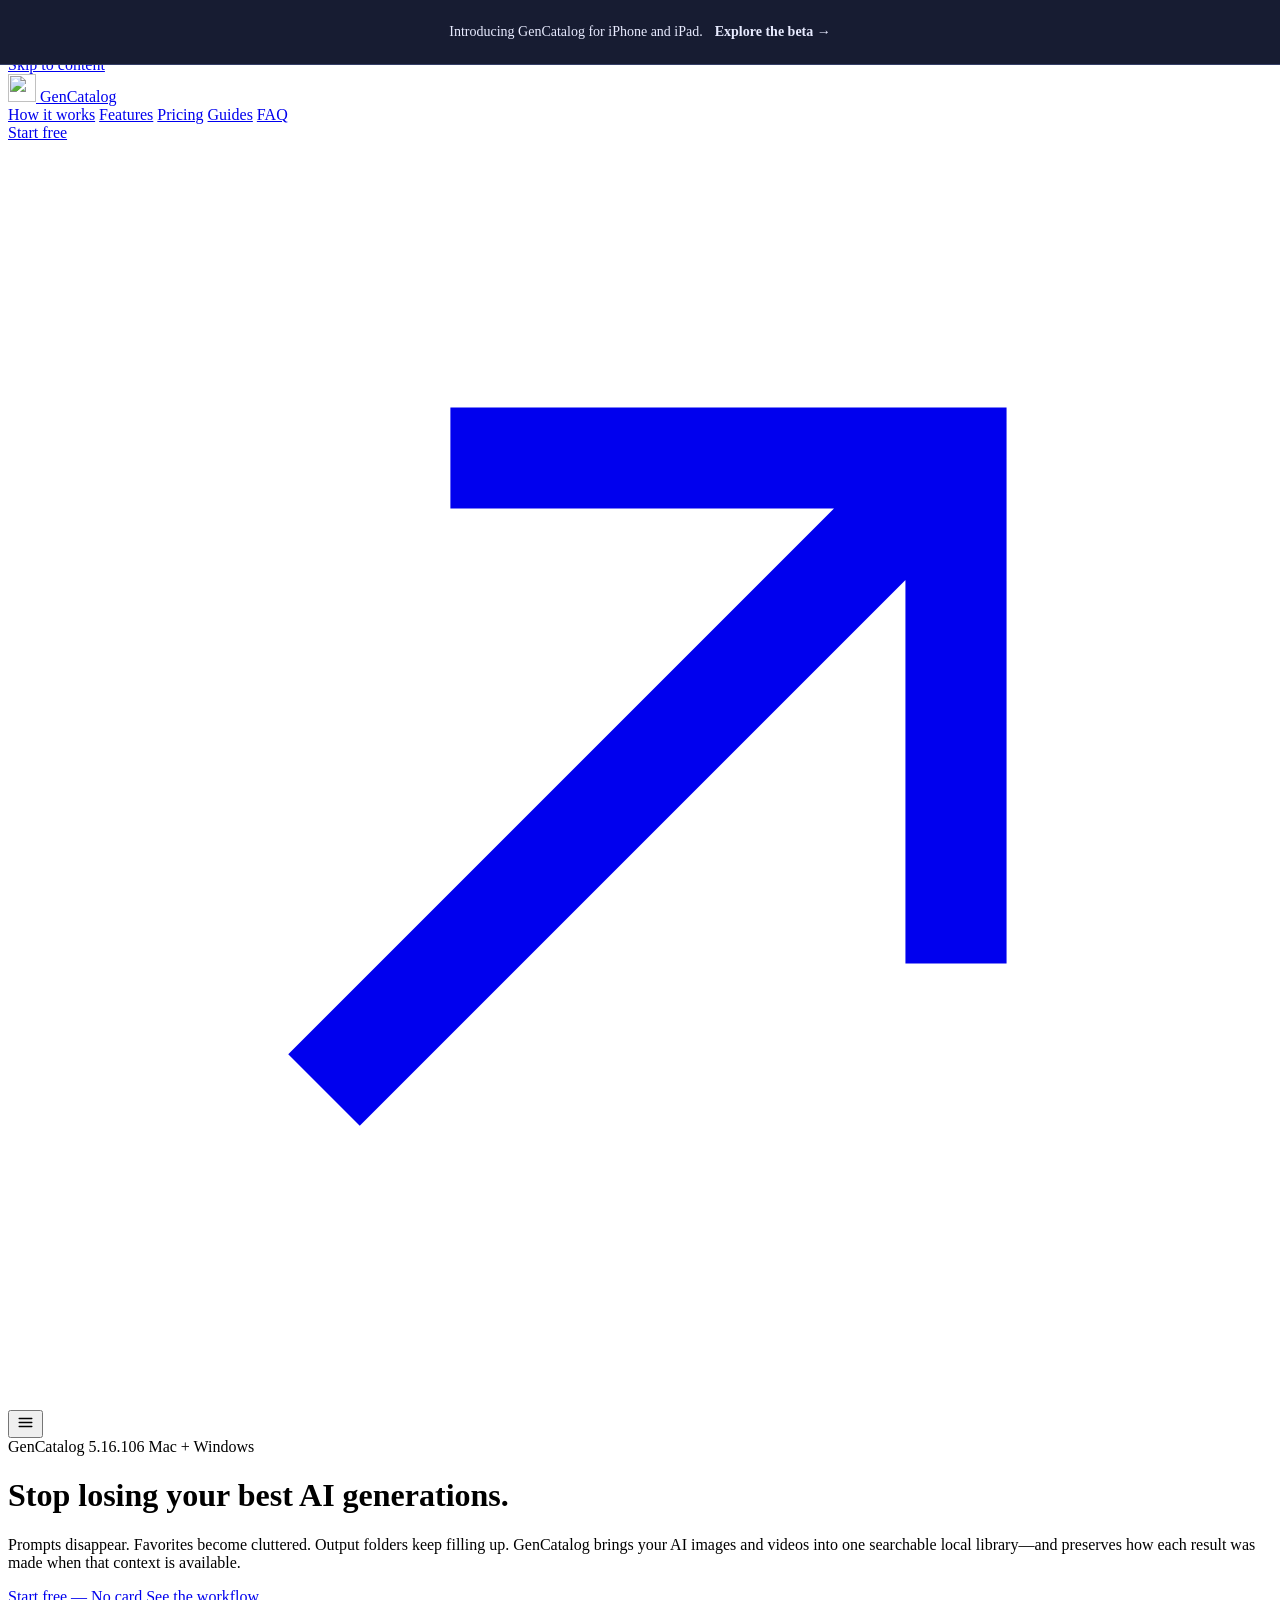
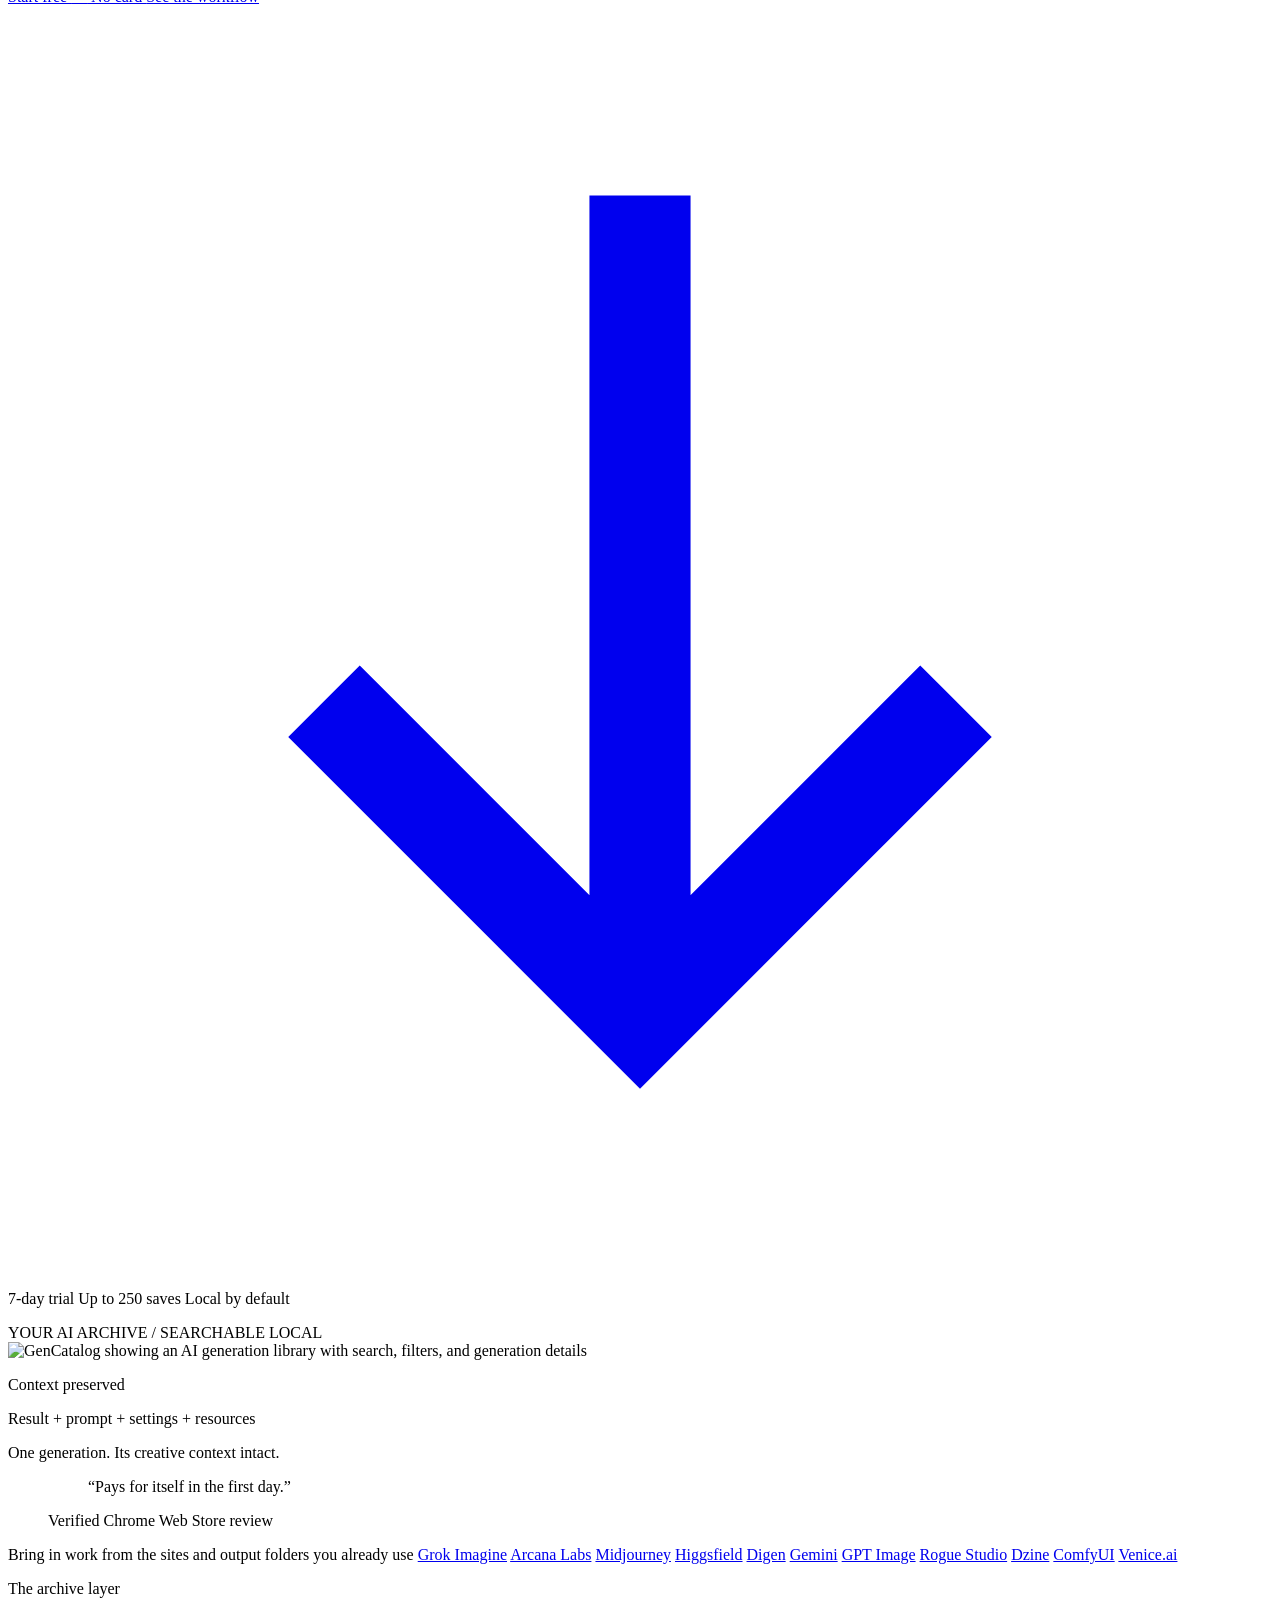
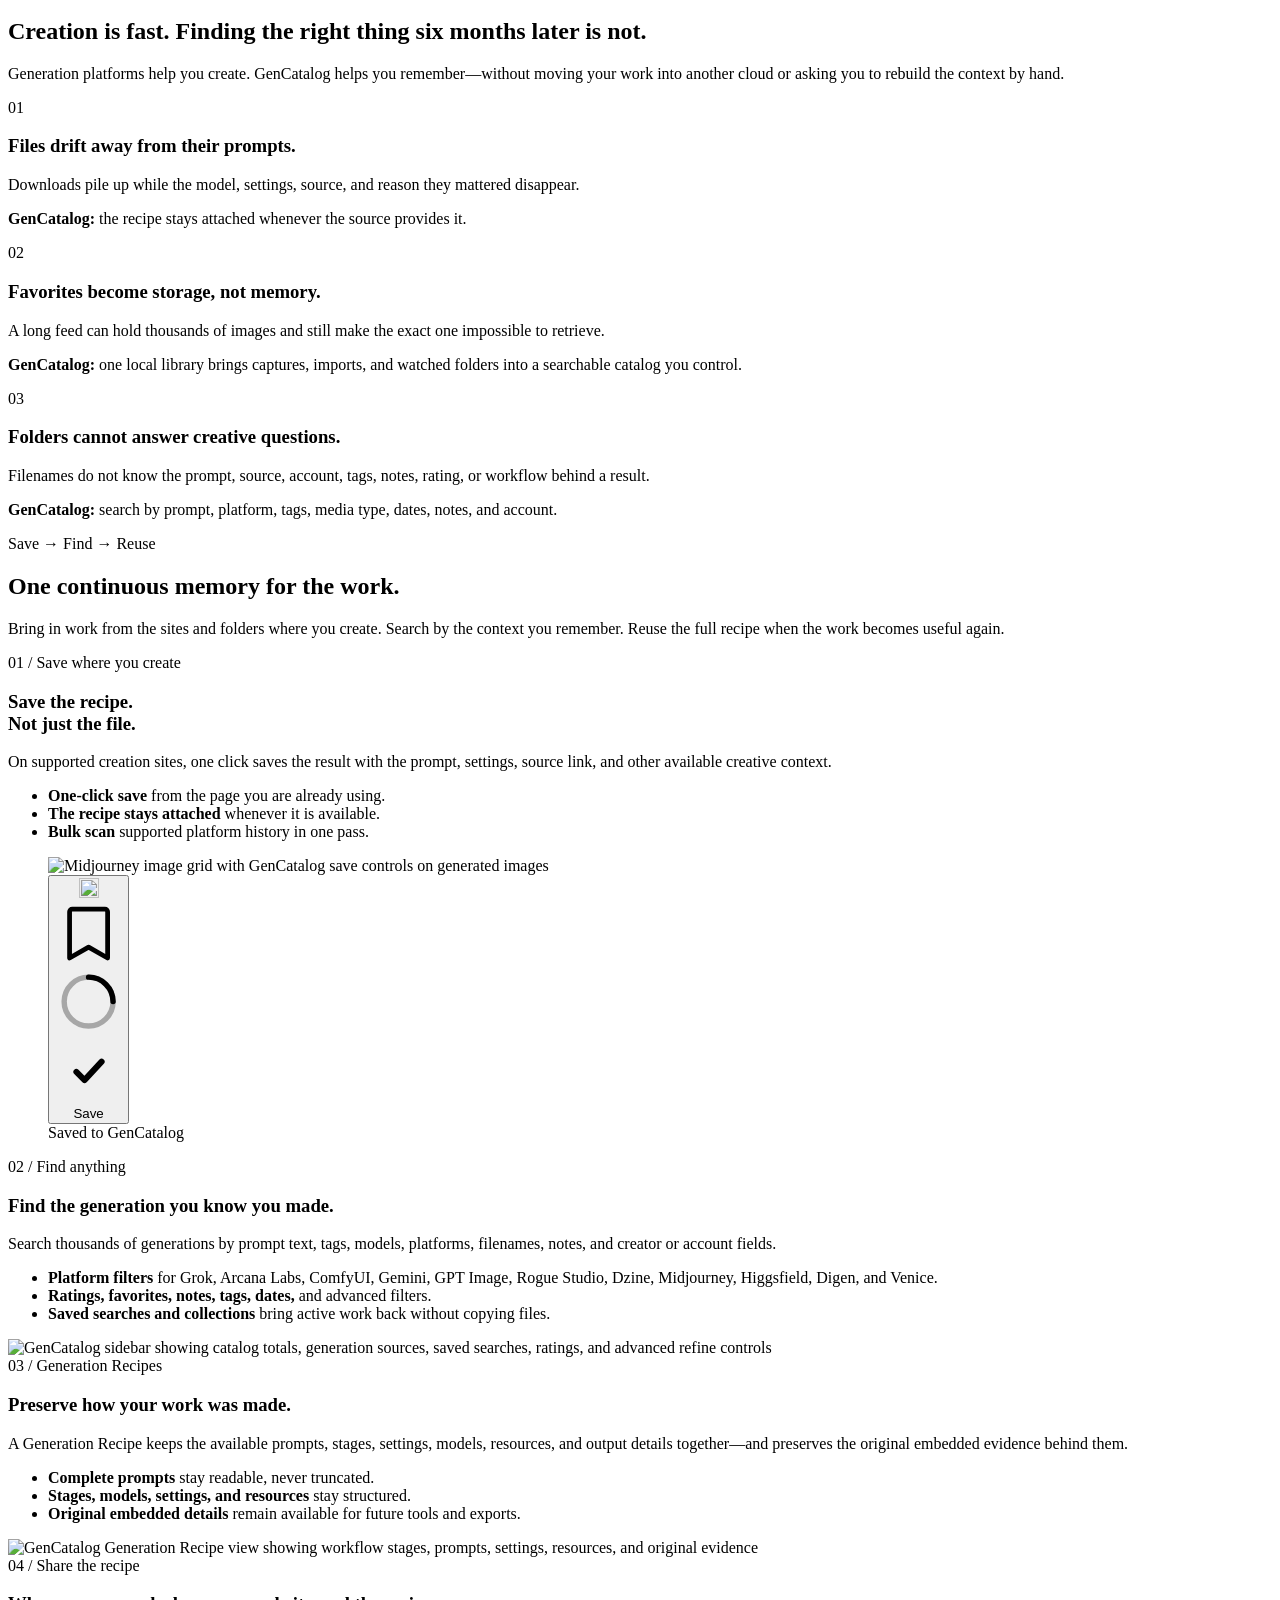
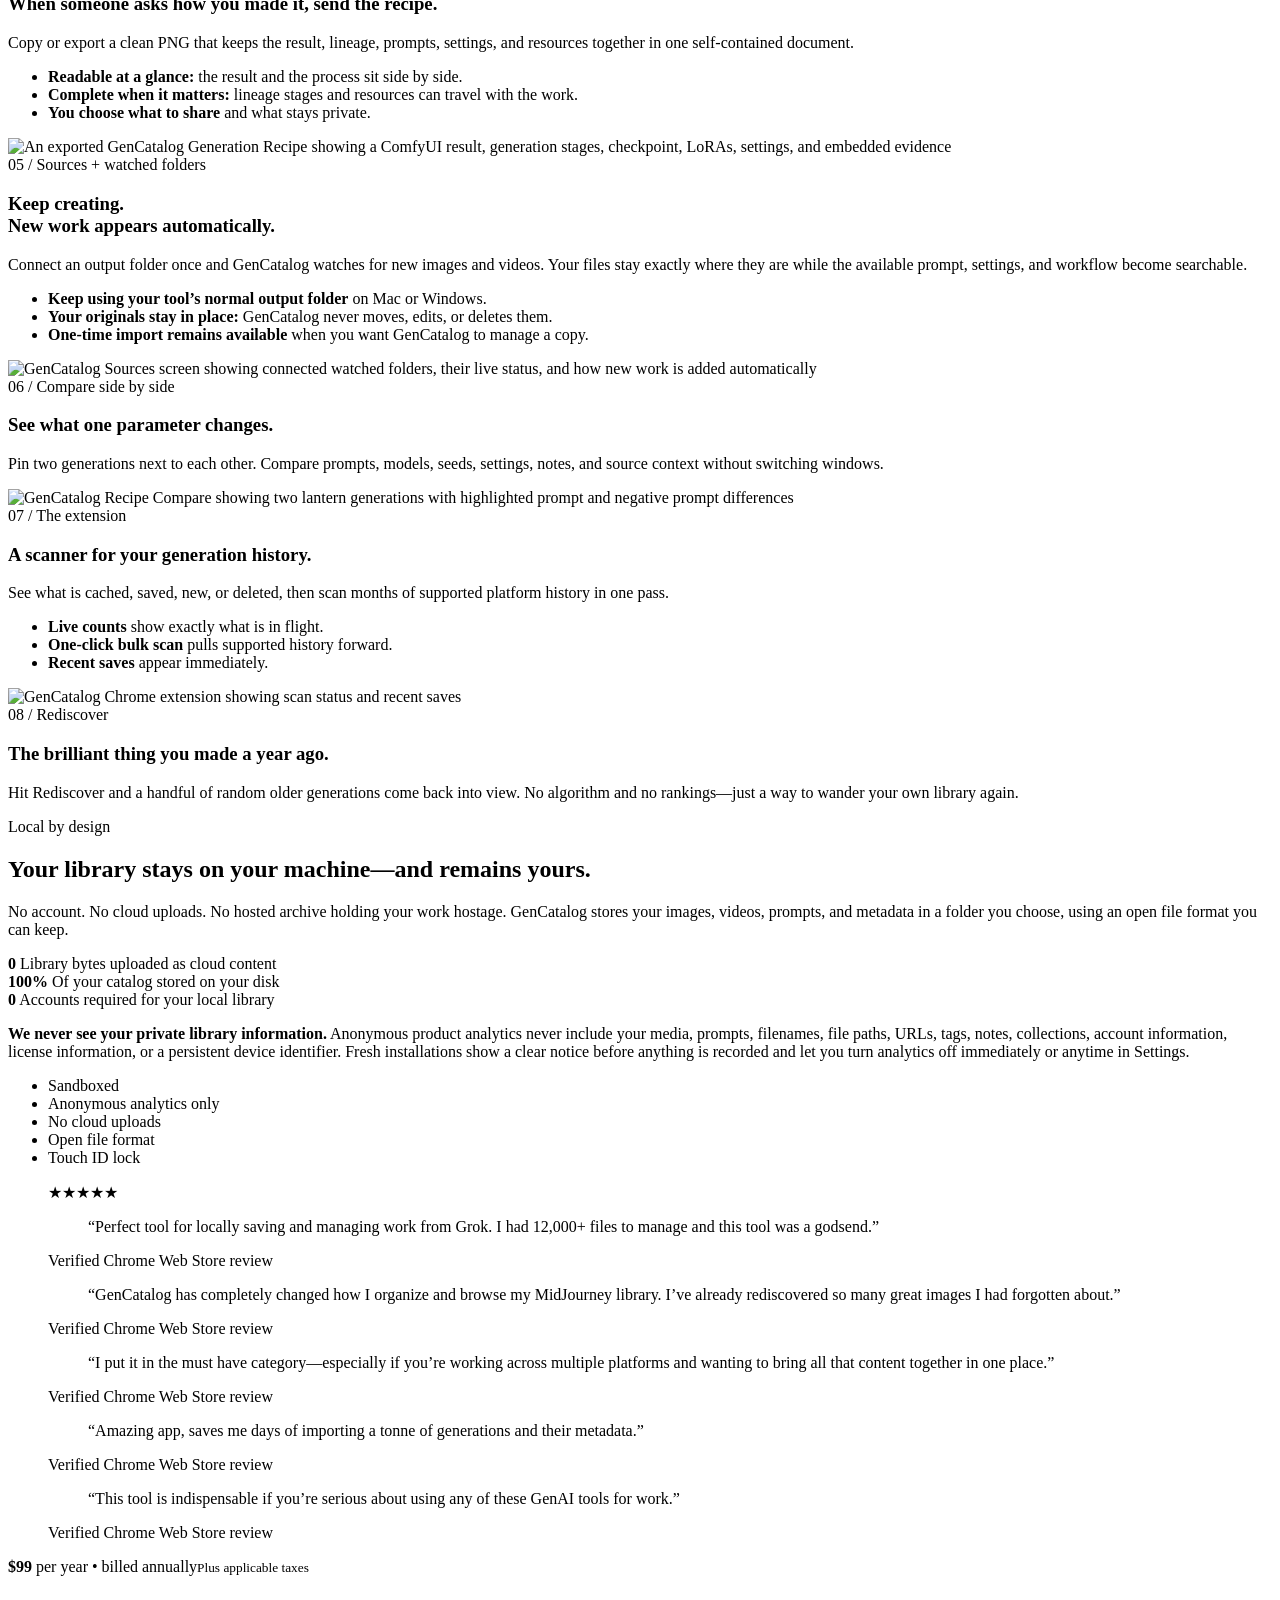
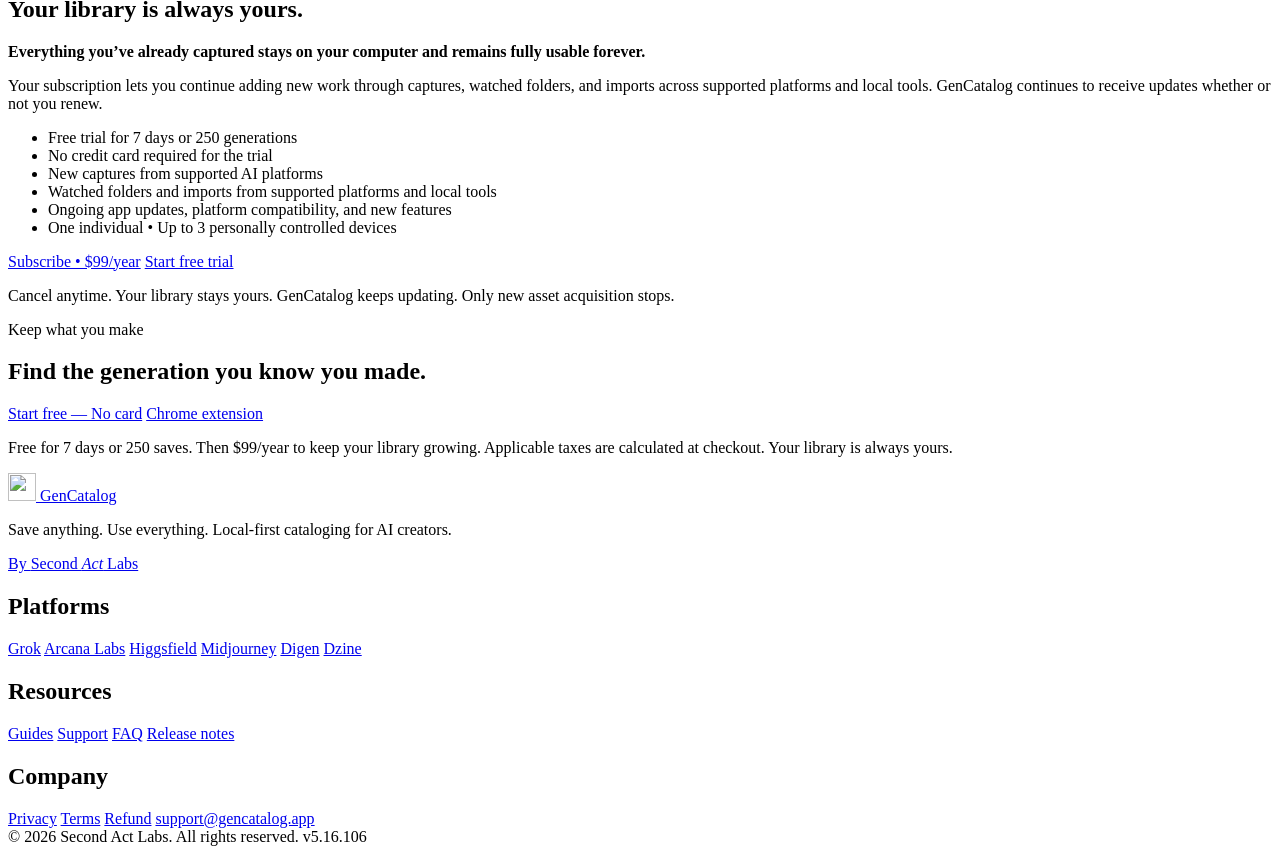
==== commit c1121946: "Publish desktop 5.16.106 release notes and downloads" ====
--- a/index.html
+++ b/index.html
@@ -72,7 +72,7 @@
     "description": "GenCatalog is a desktop app that brings AI-generated images and videos from supported creation sites and watched output folders into a searchable local library. It preserves the available prompts, model settings, resources, workflow details, and original embedded evidence behind each result. No cloud uploads. No account required.",
     "url": "https://gencatalog.app",
     "screenshot": "https://gencatalog.app/og-image-v5.jpg",
-    "softwareVersion": "5.16.105",
+    "softwareVersion": "5.16.106",
     "creator": {"@type":"Organization","name":"Second Act Labs","url":"https://secondactlabs.com"}
   }
   </script>
@@ -130,7 +130,7 @@
       <div class="hero-copy">
         <div class="hero-kicker reveal">
           <span class="status-dot" aria-hidden="true"></span>
-          <span>GenCatalog 5.16.105</span>
+          <span>GenCatalog 5.16.106</span>
           <span>Mac + Windows</span>
         </div>
 
@@ -566,7 +566,7 @@
 
       <div class="foot-meta">
         <span>© 2026 Second Act Labs. All rights reserved.</span>
-        <span>v5.16.105</span>
+        <span>v5.16.106</span>
       </div>
     </div>
   </footer>
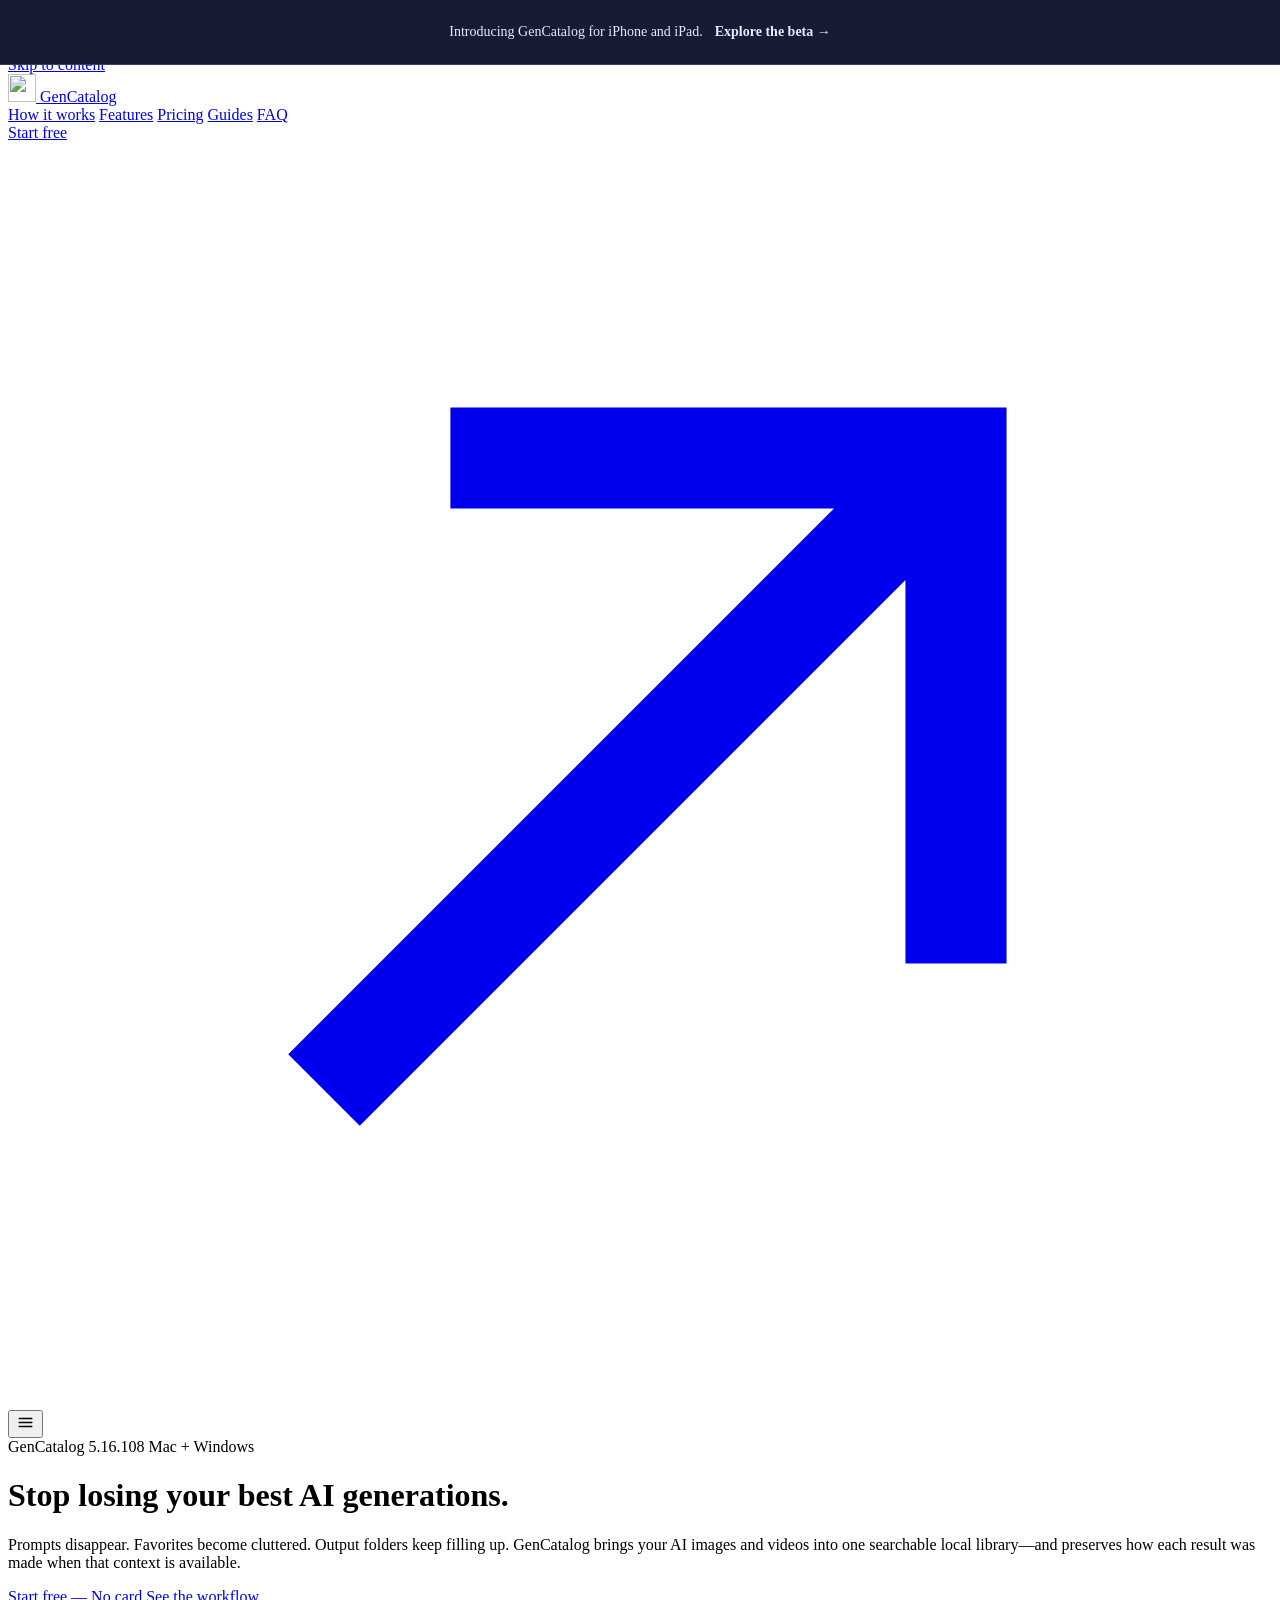
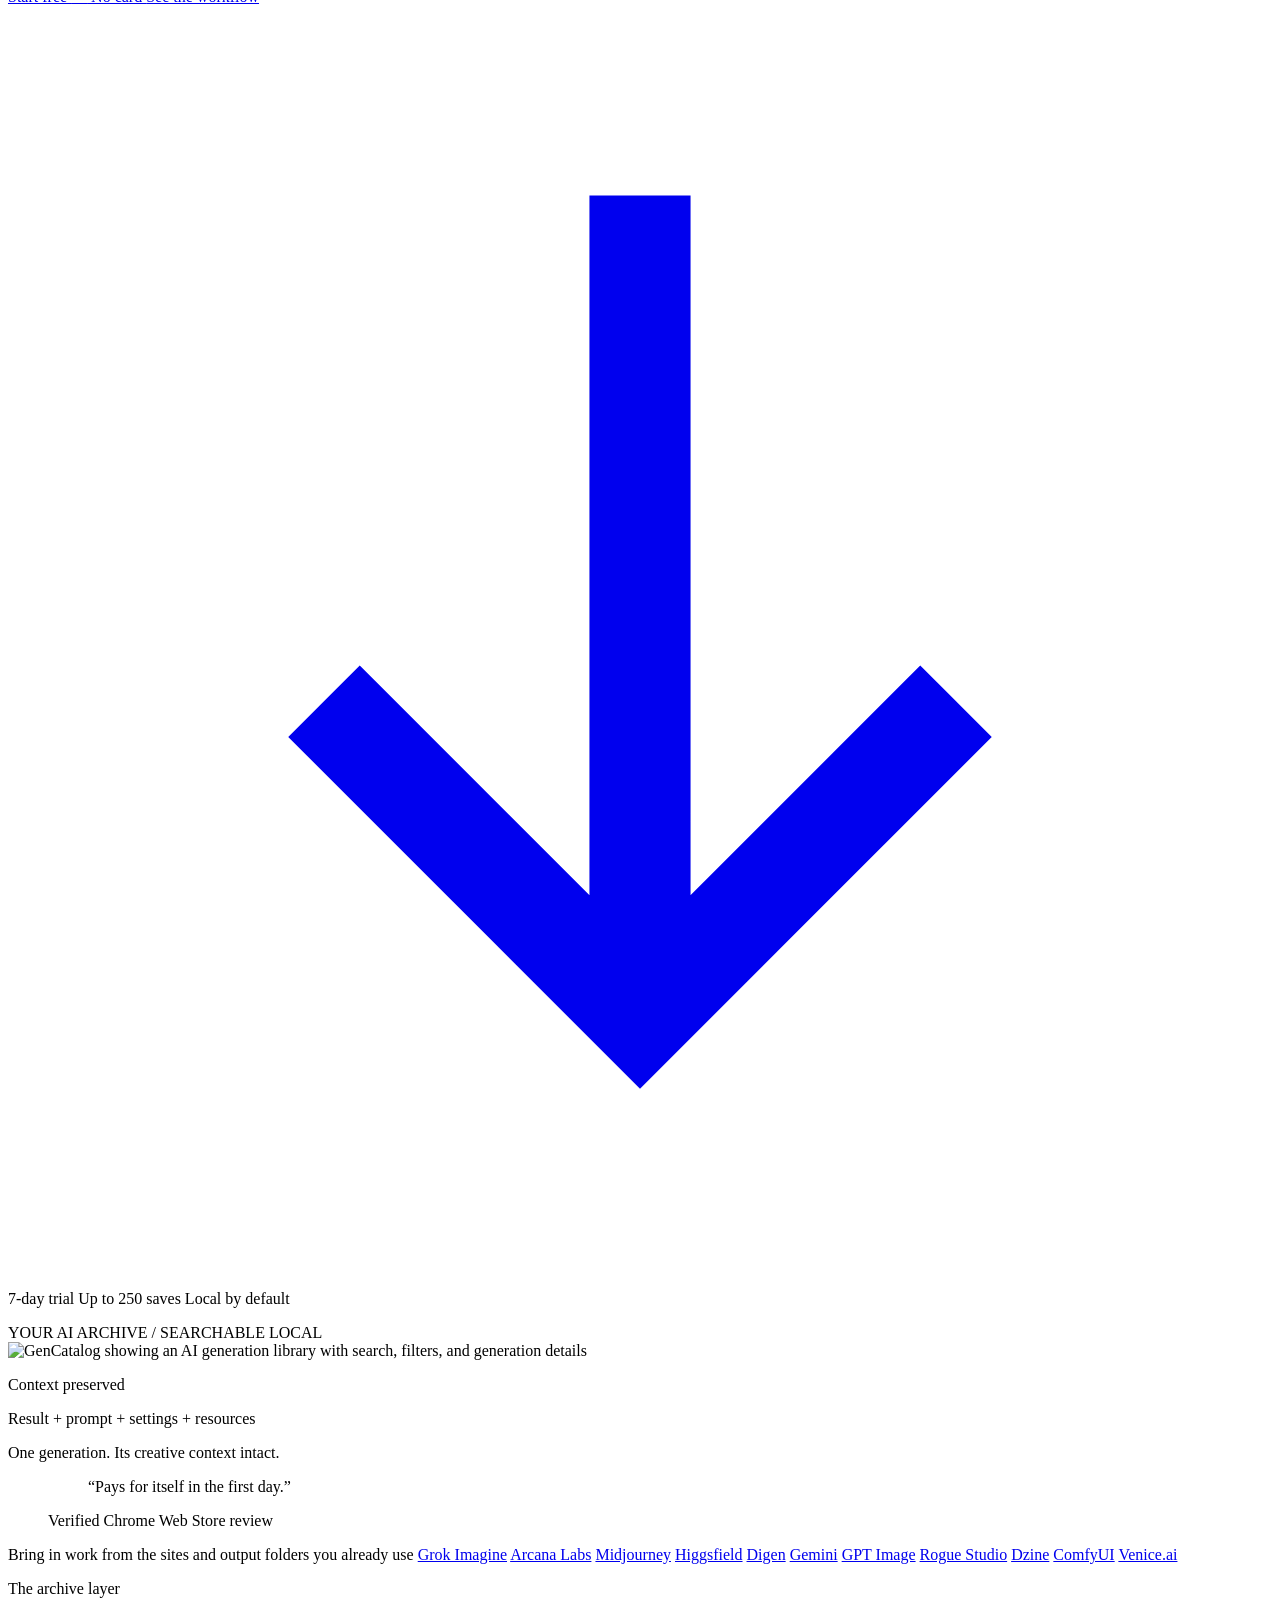
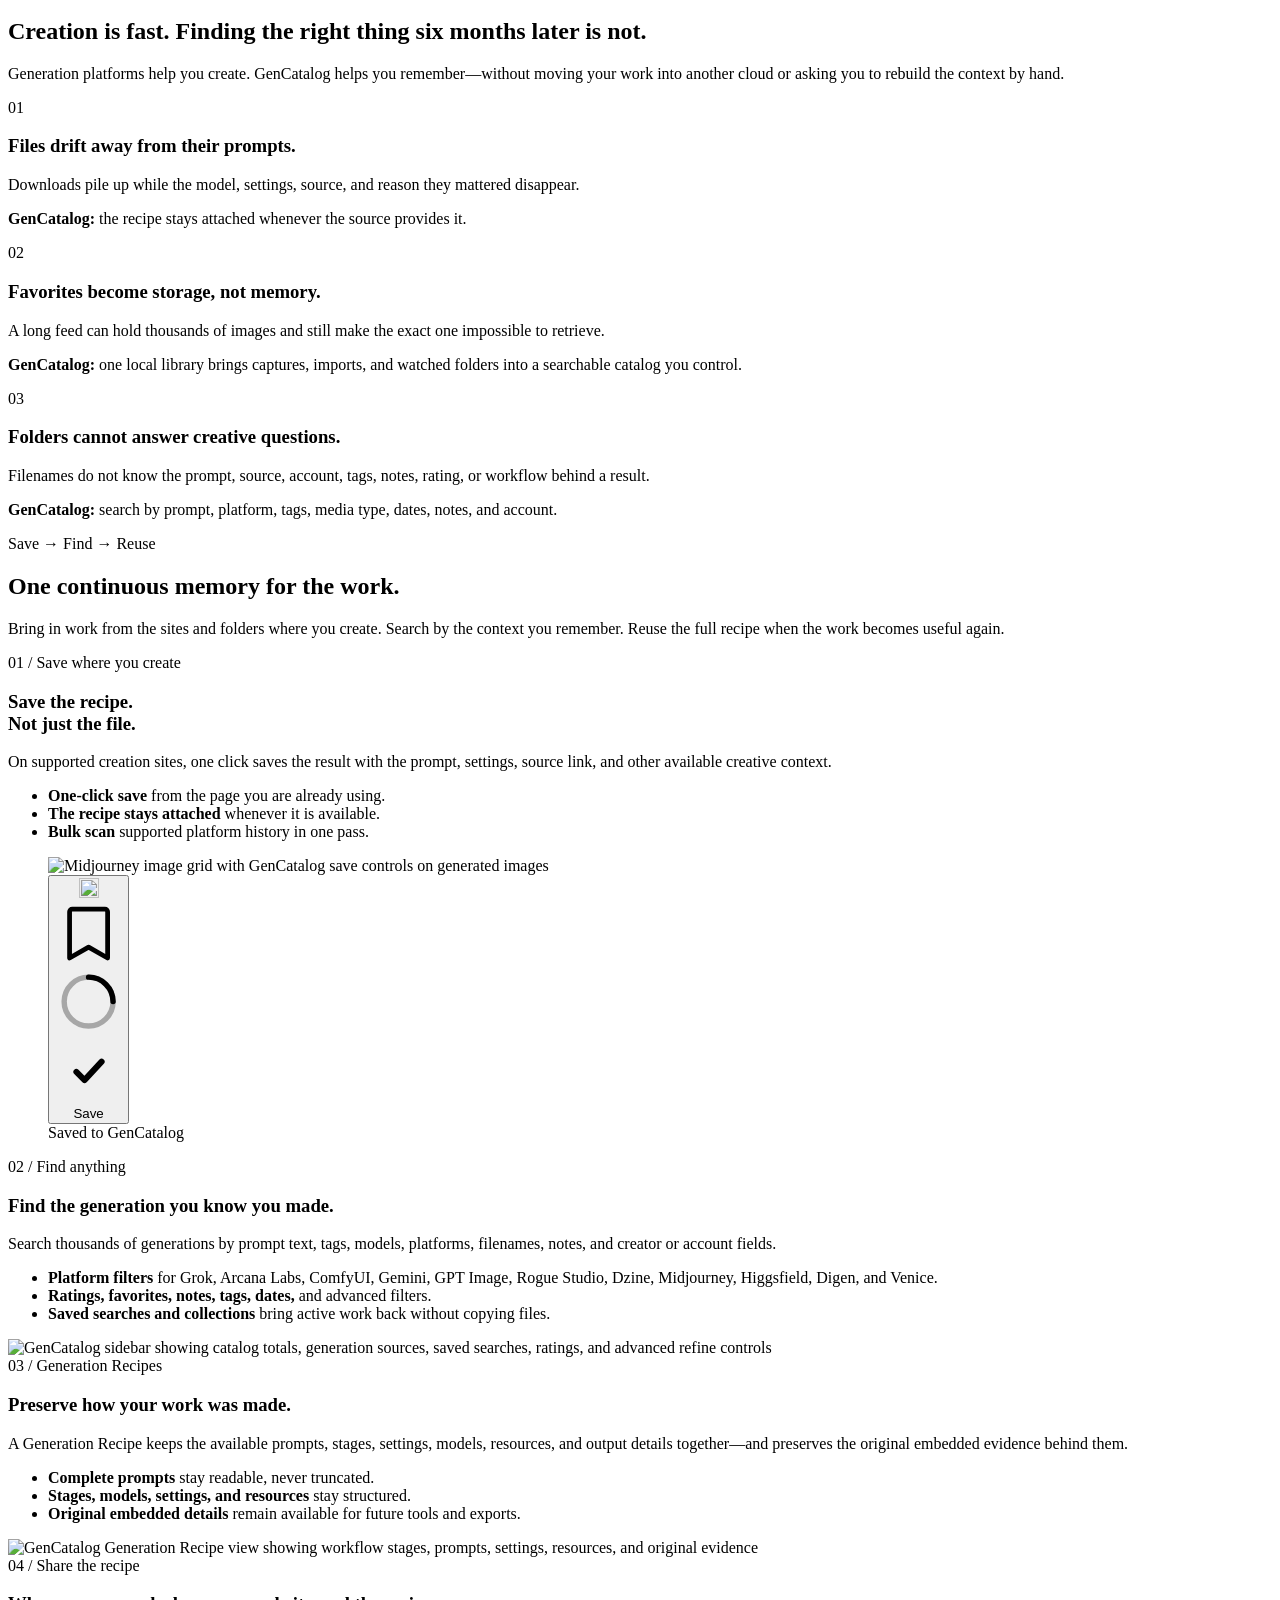
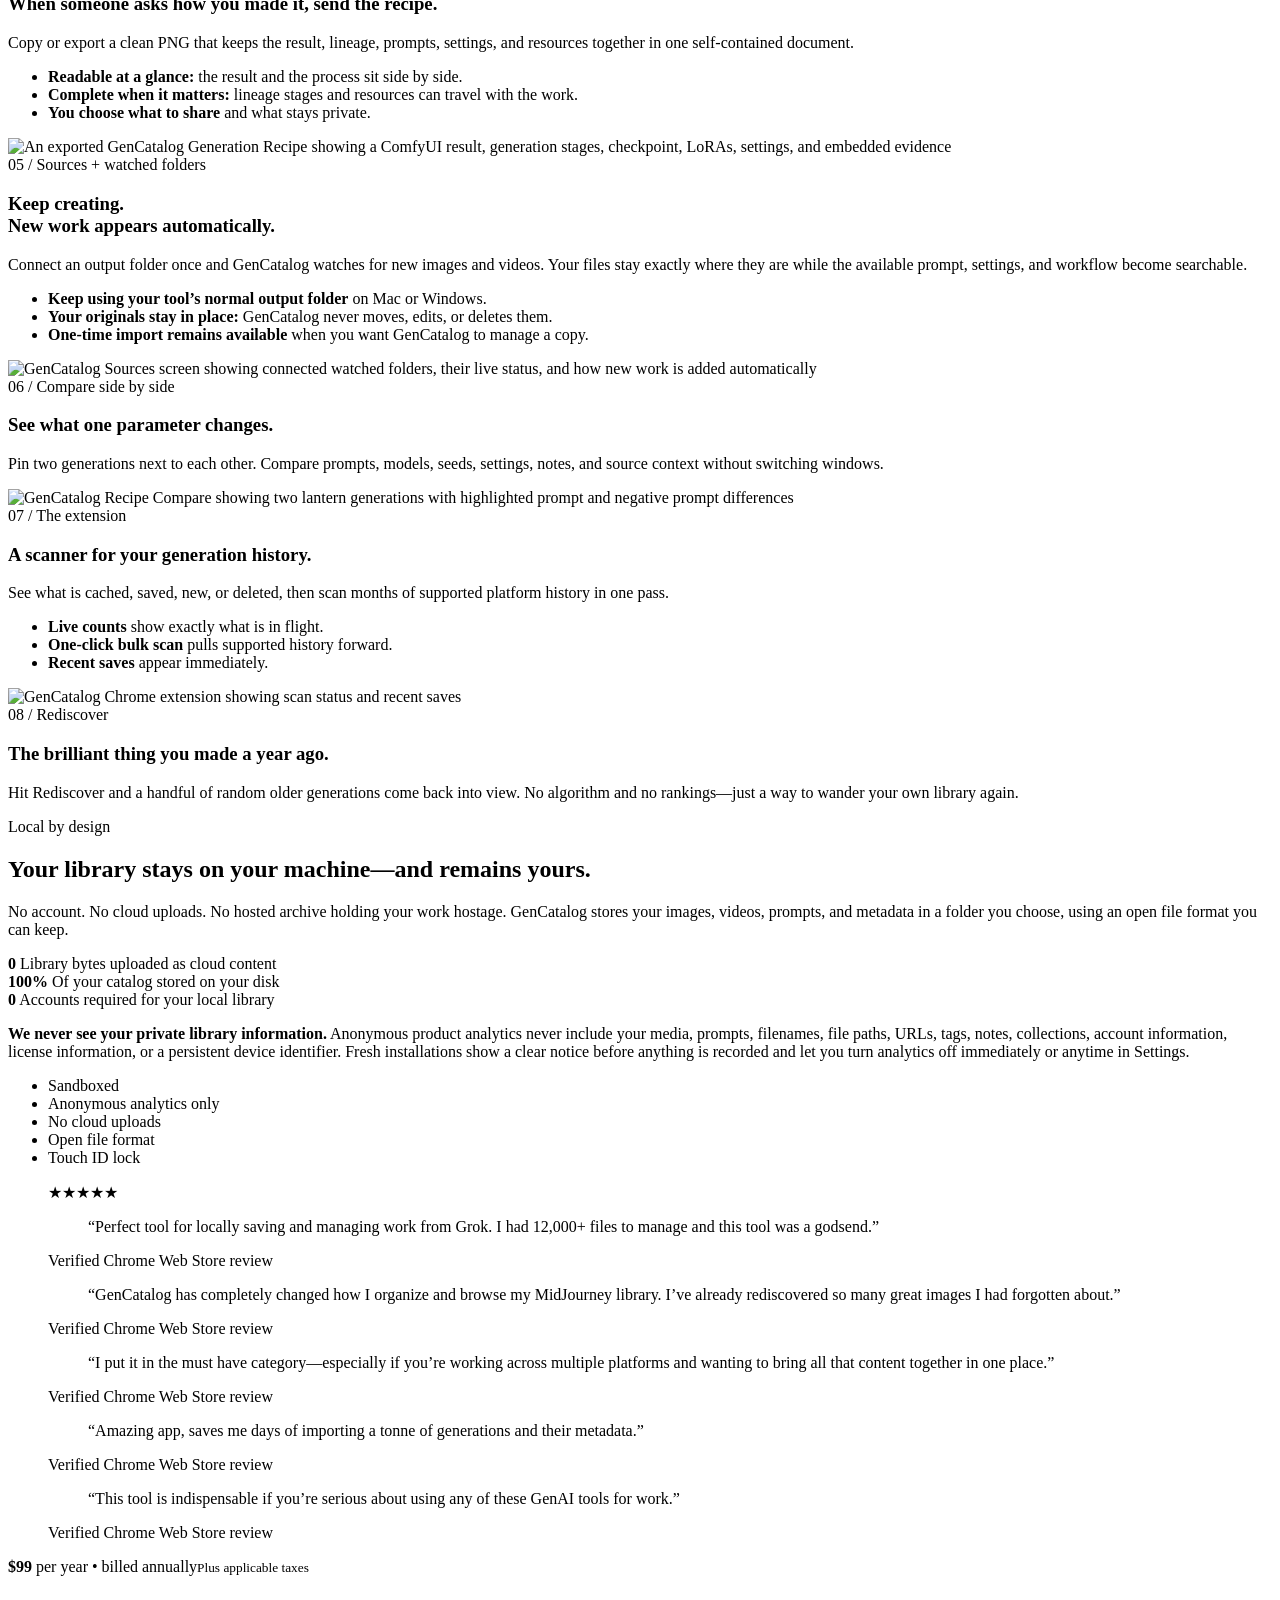
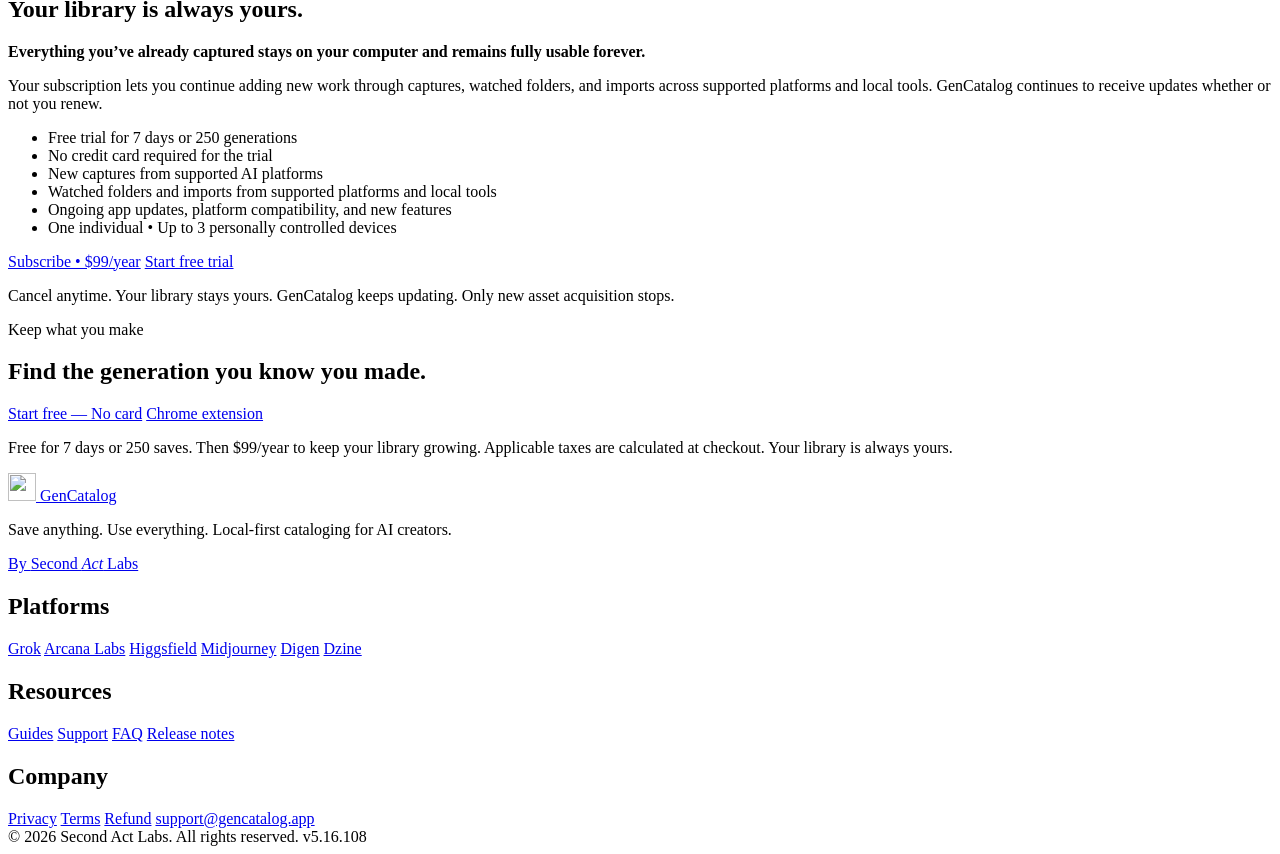
==== commit 1ab296f7: "Release desktop 5.16.108 compact sidebar" ====
--- a/index.html
+++ b/index.html
@@ -72,7 +72,7 @@
     "description": "GenCatalog is a desktop app that brings AI-generated images and videos from supported creation sites and watched output folders into a searchable local library. It preserves the available prompts, model settings, resources, workflow details, and original embedded evidence behind each result. No cloud uploads. No account required.",
     "url": "https://gencatalog.app",
     "screenshot": "https://gencatalog.app/og-image-v5.jpg",
-    "softwareVersion": "5.16.106",
+    "softwareVersion": "5.16.108",
     "creator": {"@type":"Organization","name":"Second Act Labs","url":"https://secondactlabs.com"}
   }
   </script>
@@ -130,7 +130,7 @@
       <div class="hero-copy">
         <div class="hero-kicker reveal">
           <span class="status-dot" aria-hidden="true"></span>
-          <span>GenCatalog 5.16.106</span>
+          <span>GenCatalog 5.16.108</span>
           <span>Mac + Windows</span>
         </div>
 
@@ -566,7 +566,7 @@
 
       <div class="foot-meta">
         <span>© 2026 Second Act Labs. All rights reserved.</span>
-        <span>v5.16.106</span>
+        <span>v5.16.108</span>
       </div>
     </div>
   </footer>
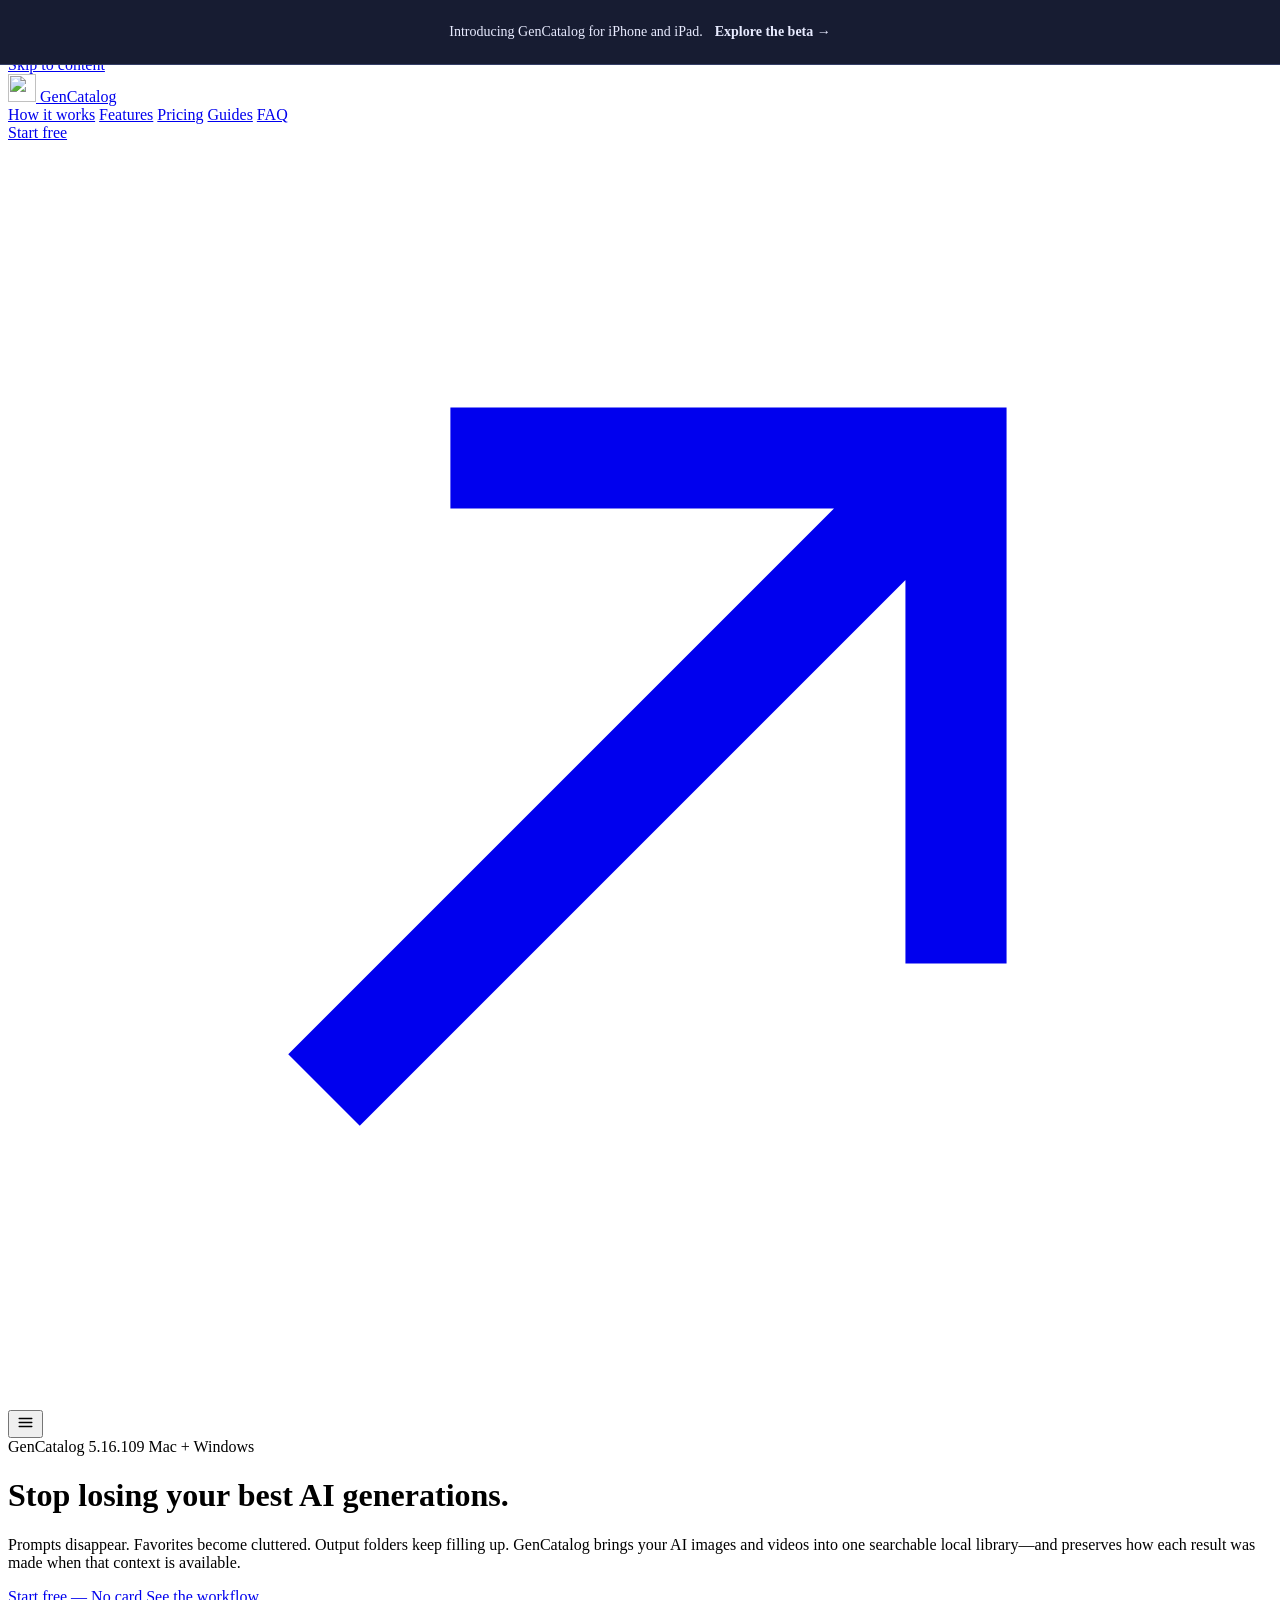
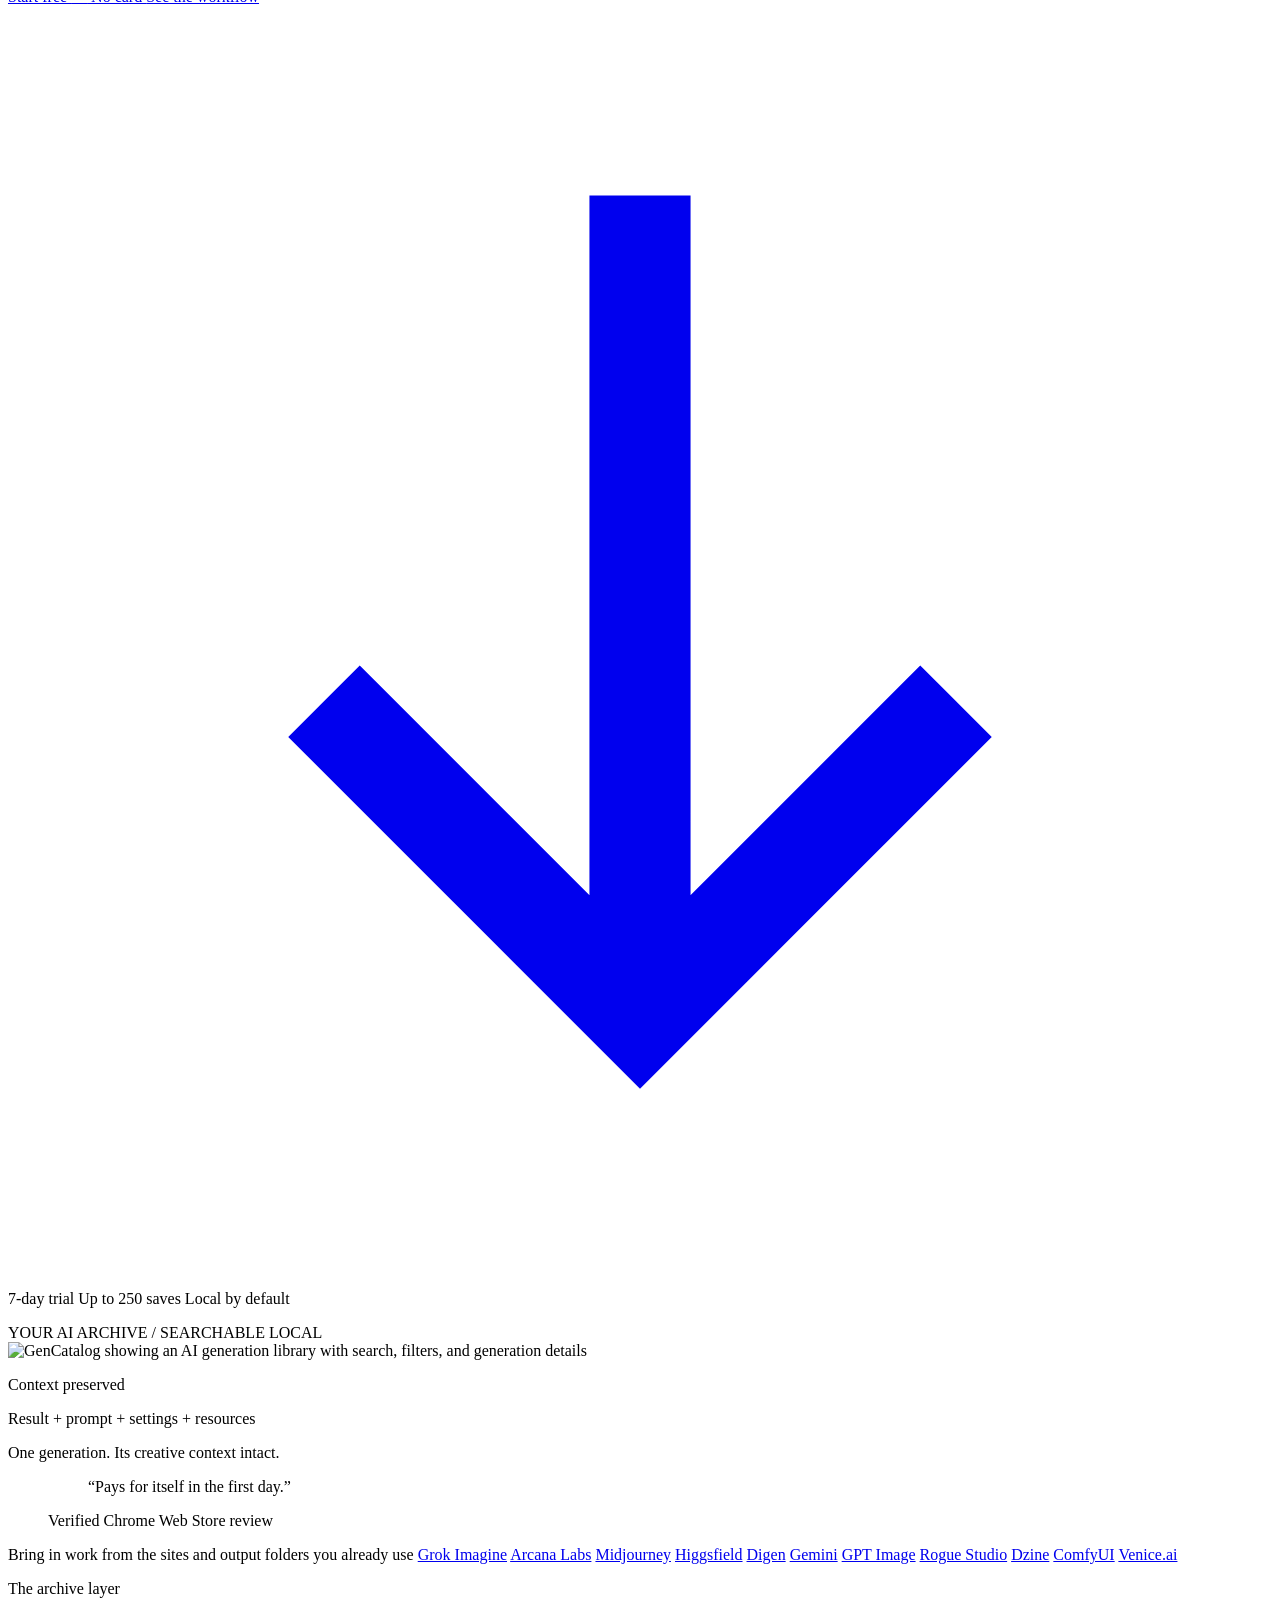
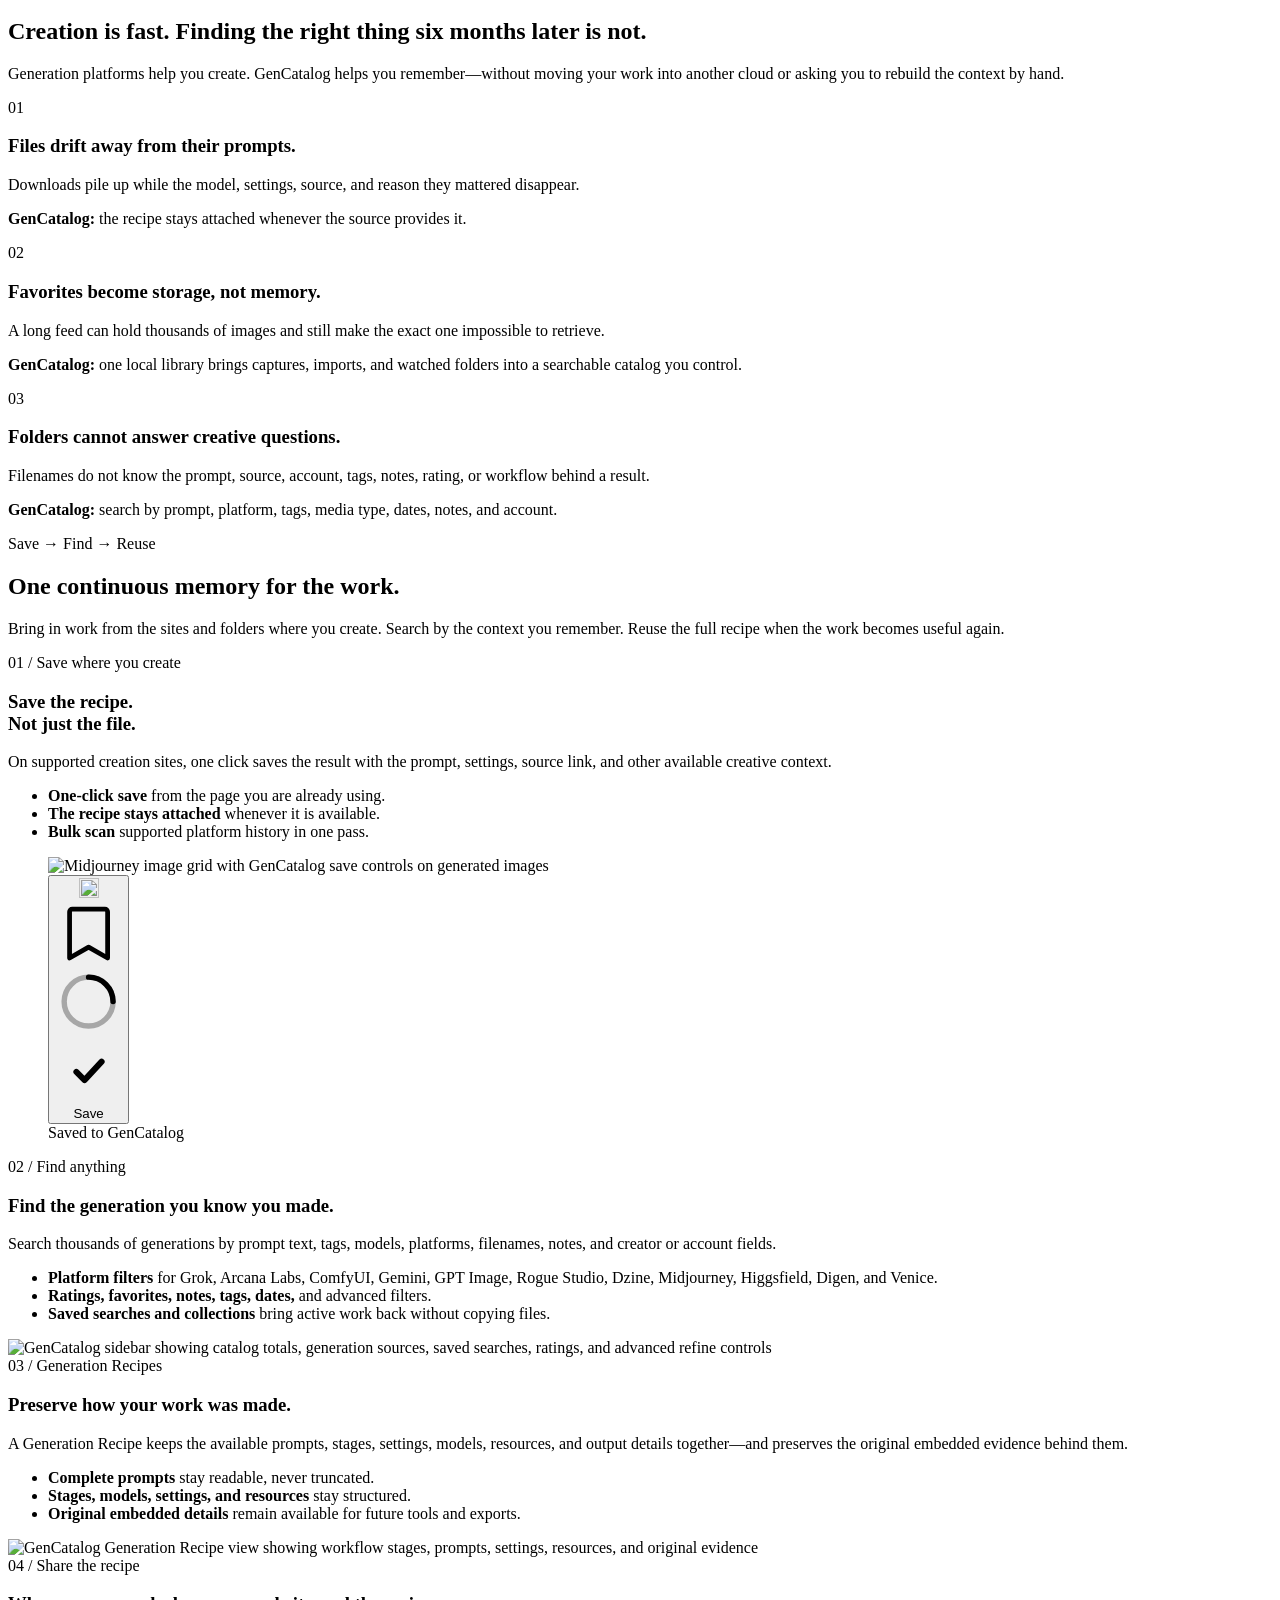
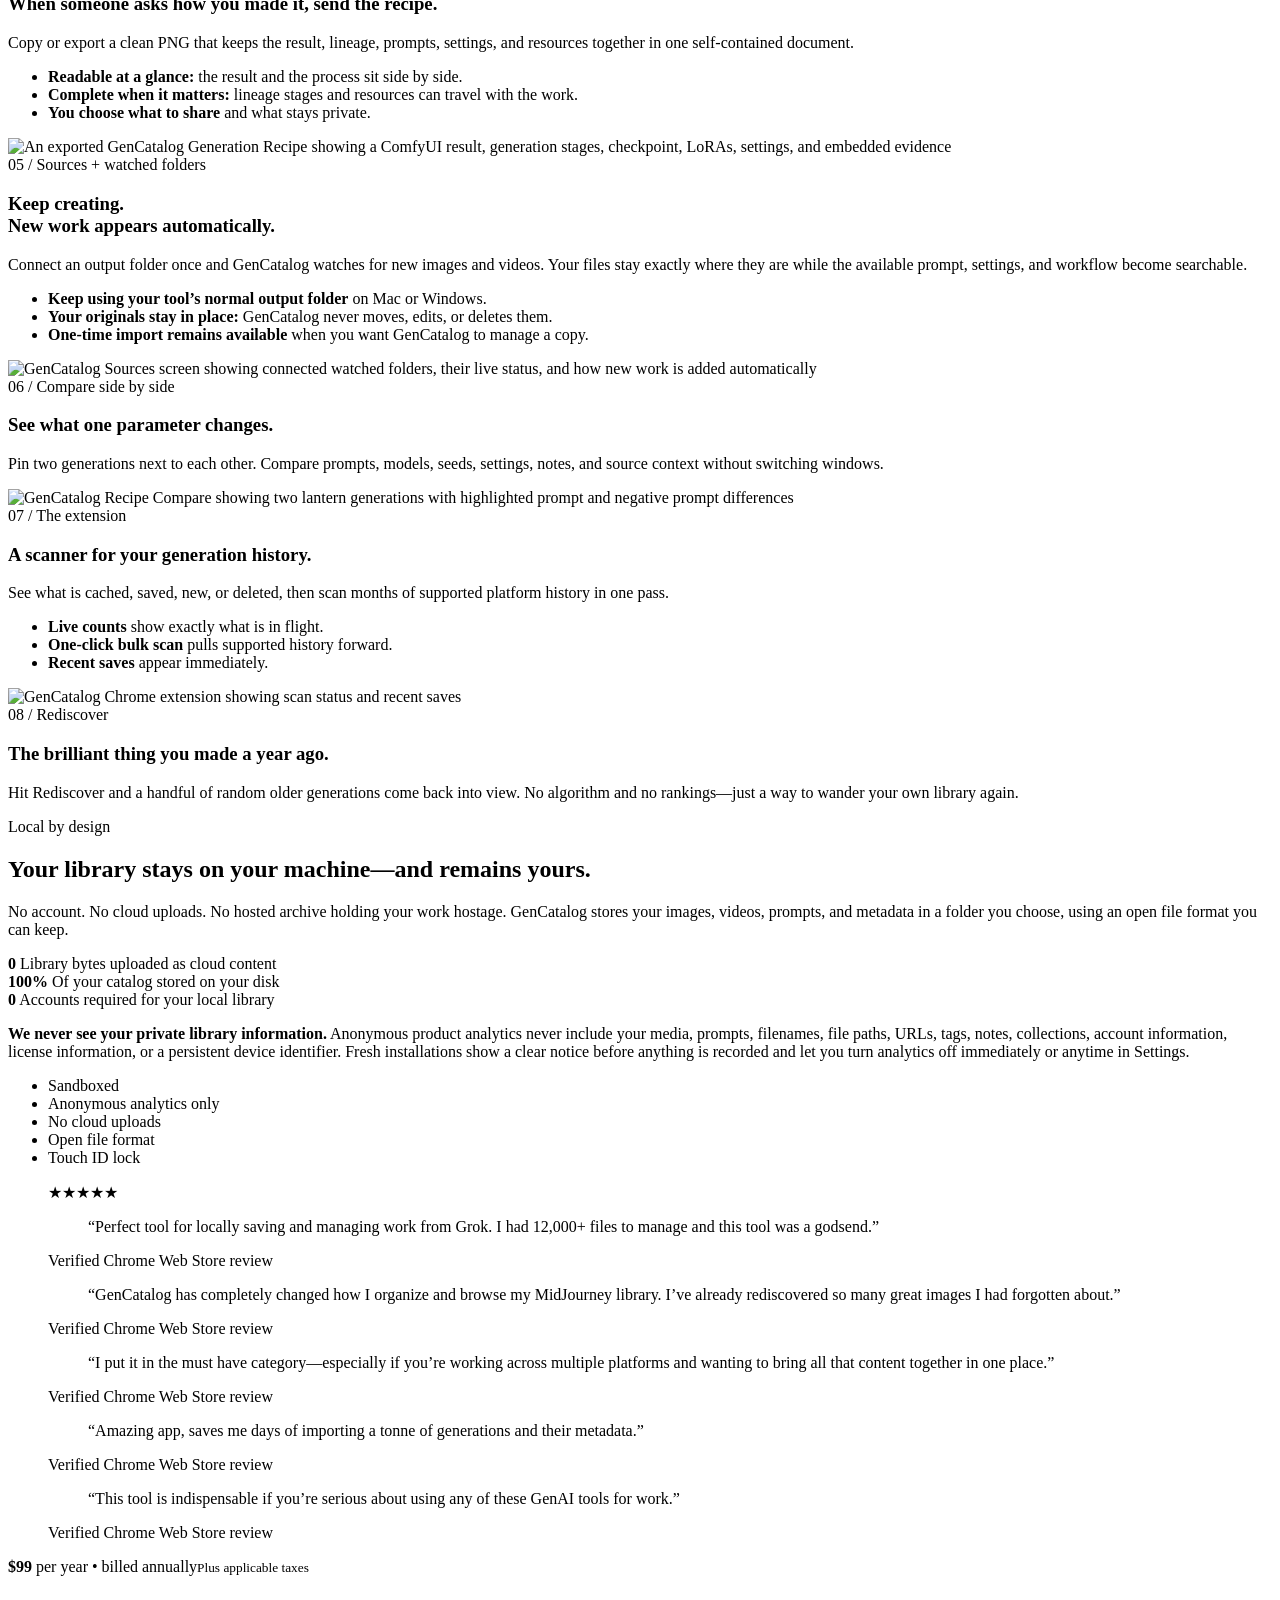
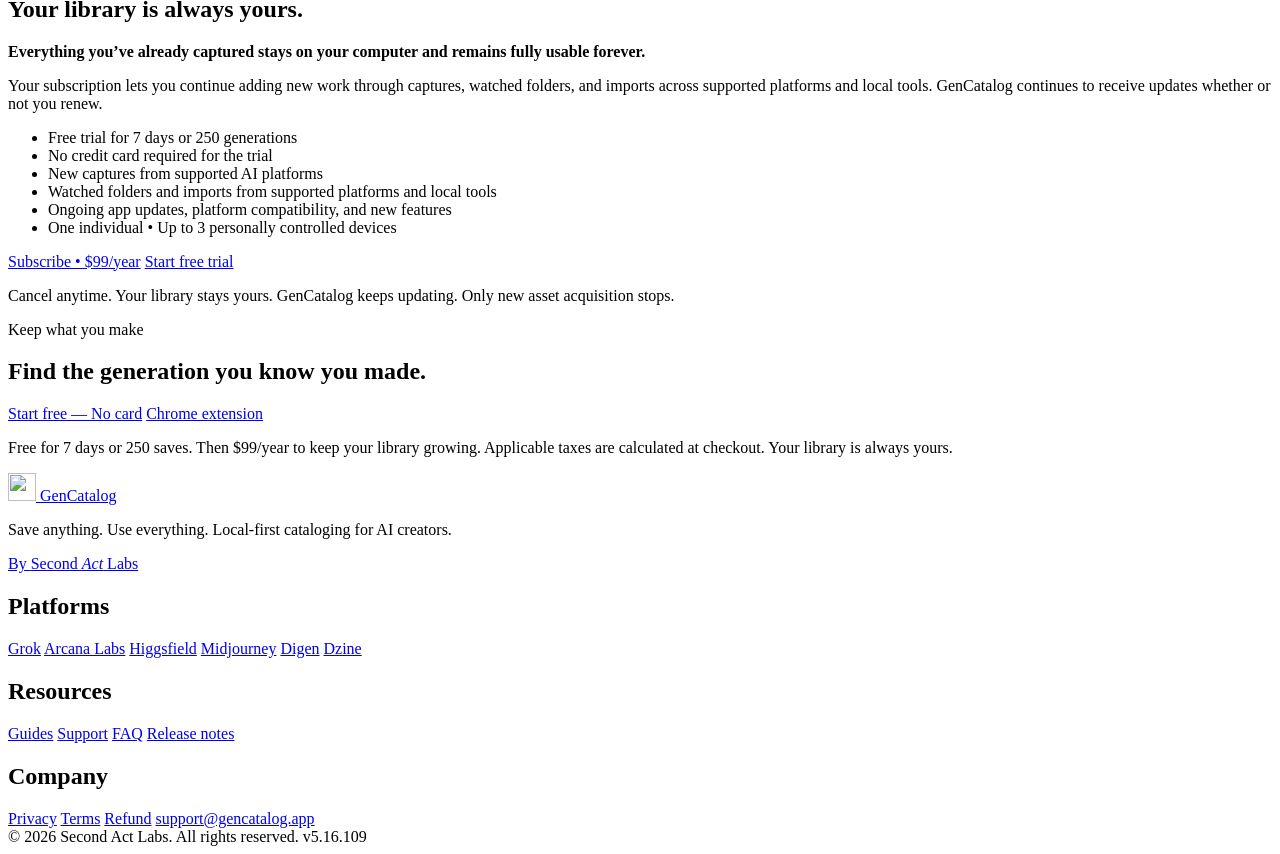
==== commit 8b695c23: "Release desktop 5.16.109 tag contrast correction" ====
--- a/index.html
+++ b/index.html
@@ -72,7 +72,7 @@
     "description": "GenCatalog is a desktop app that brings AI-generated images and videos from supported creation sites and watched output folders into a searchable local library. It preserves the available prompts, model settings, resources, workflow details, and original embedded evidence behind each result. No cloud uploads. No account required.",
     "url": "https://gencatalog.app",
     "screenshot": "https://gencatalog.app/og-image-v5.jpg",
-    "softwareVersion": "5.16.108",
+    "softwareVersion": "5.16.109",
     "creator": {"@type":"Organization","name":"Second Act Labs","url":"https://secondactlabs.com"}
   }
   </script>
@@ -130,7 +130,7 @@
       <div class="hero-copy">
         <div class="hero-kicker reveal">
           <span class="status-dot" aria-hidden="true"></span>
-          <span>GenCatalog 5.16.108</span>
+          <span>GenCatalog 5.16.109</span>
           <span>Mac + Windows</span>
         </div>
 
@@ -566,7 +566,7 @@
 
       <div class="foot-meta">
         <span>© 2026 Second Act Labs. All rights reserved.</span>
-        <span>v5.16.108</span>
+        <span>v5.16.109</span>
       </div>
     </div>
   </footer>
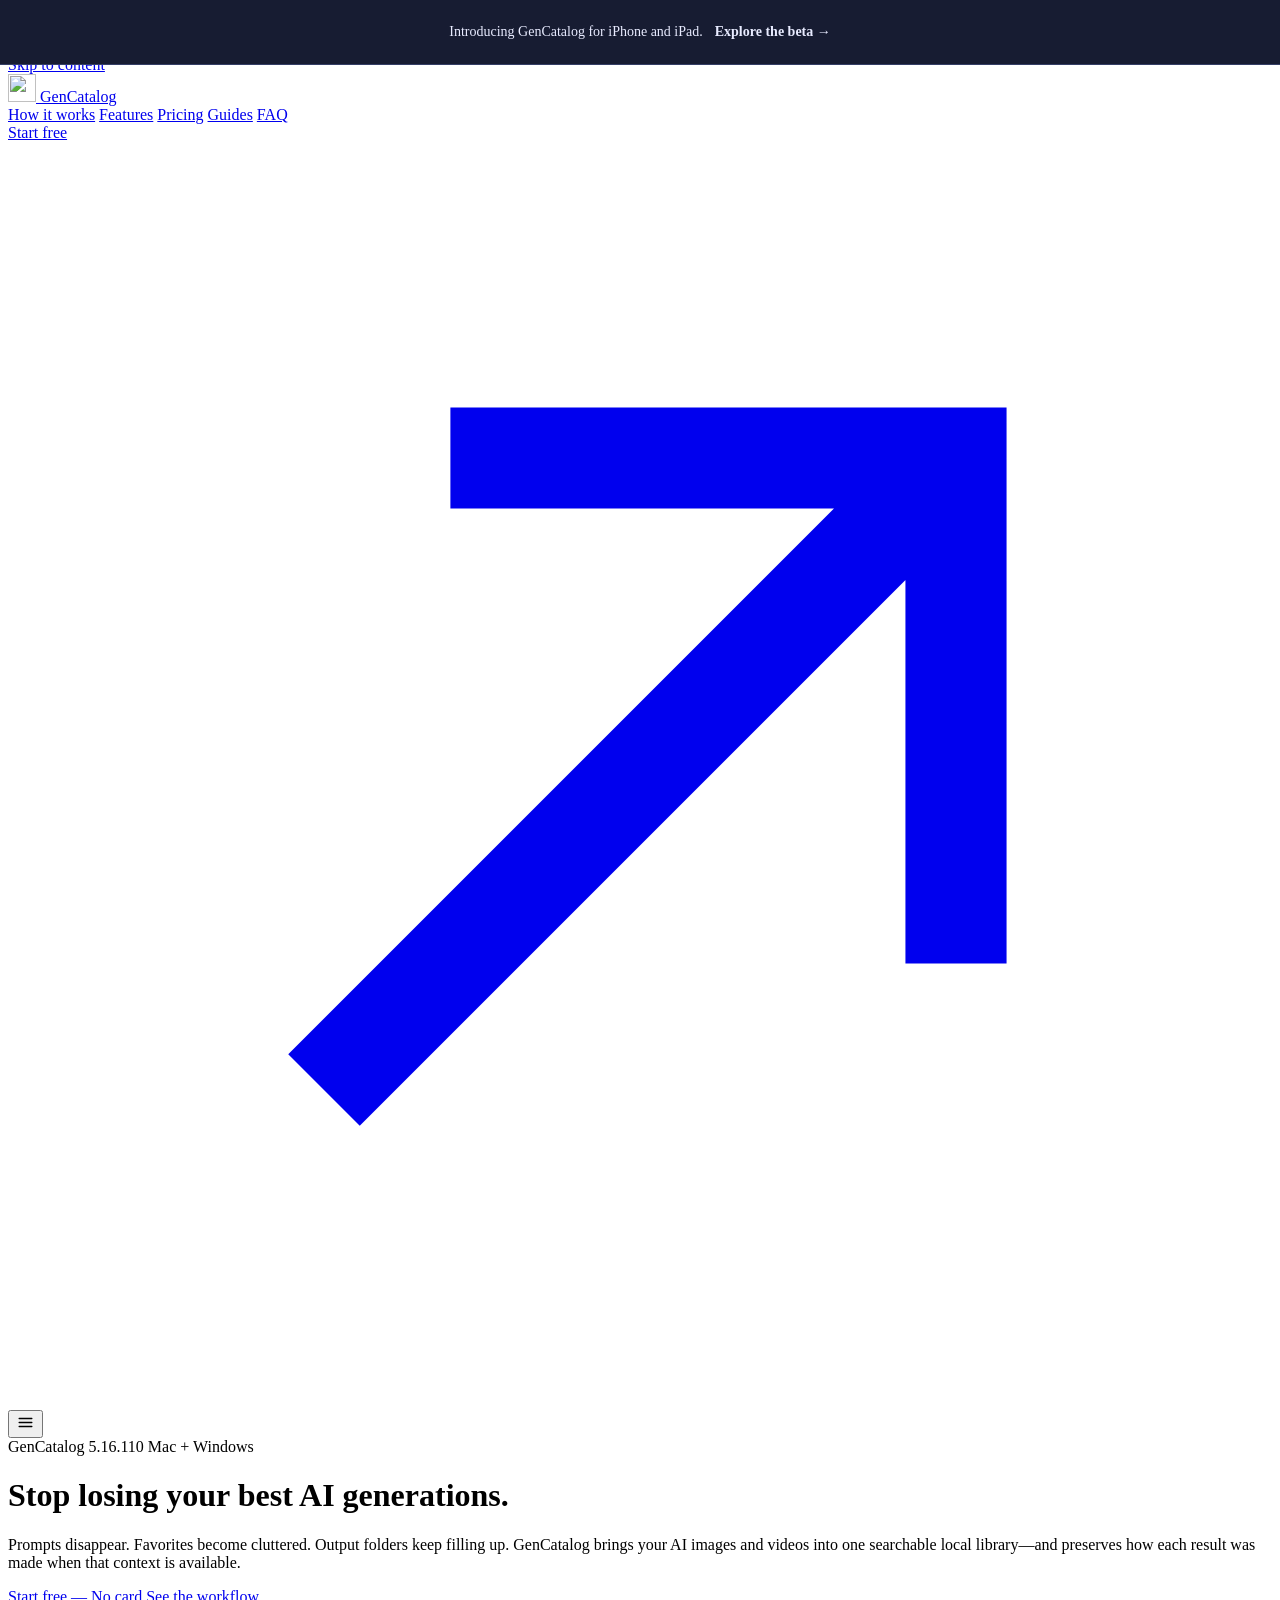
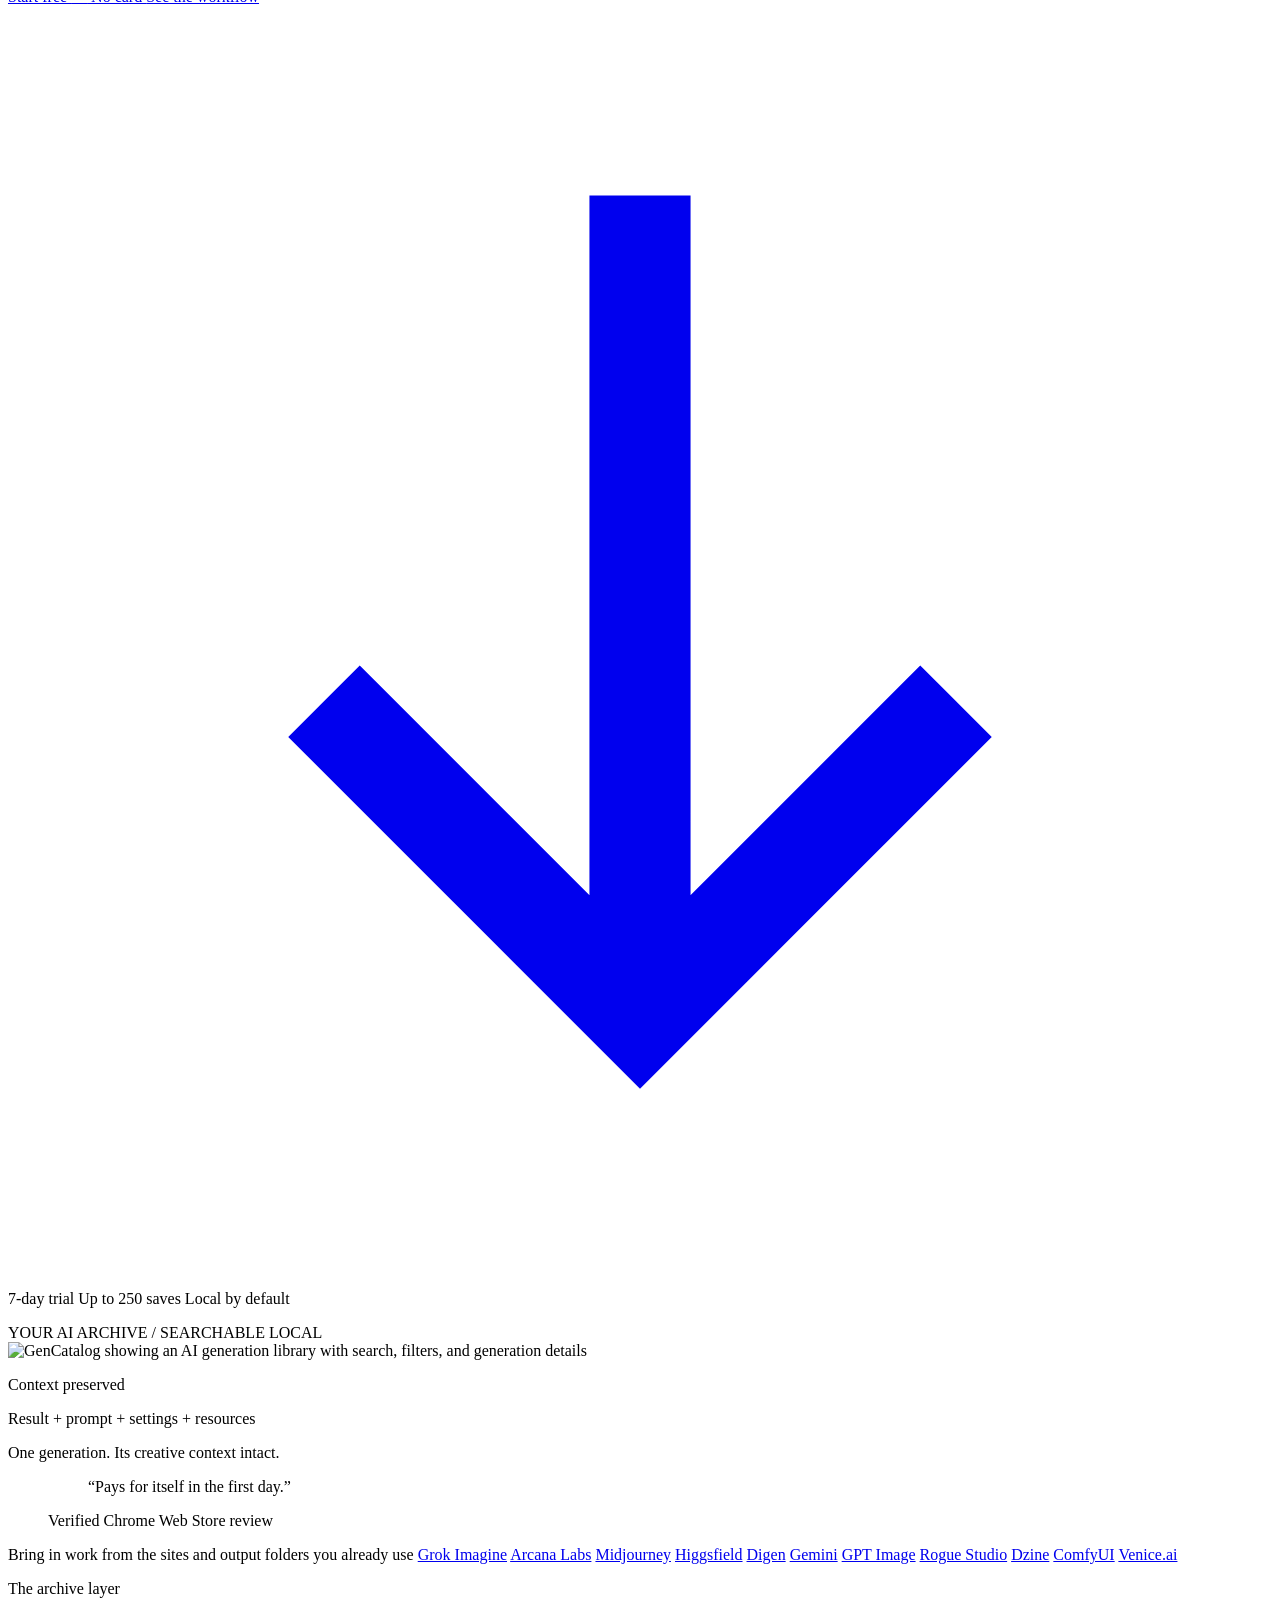
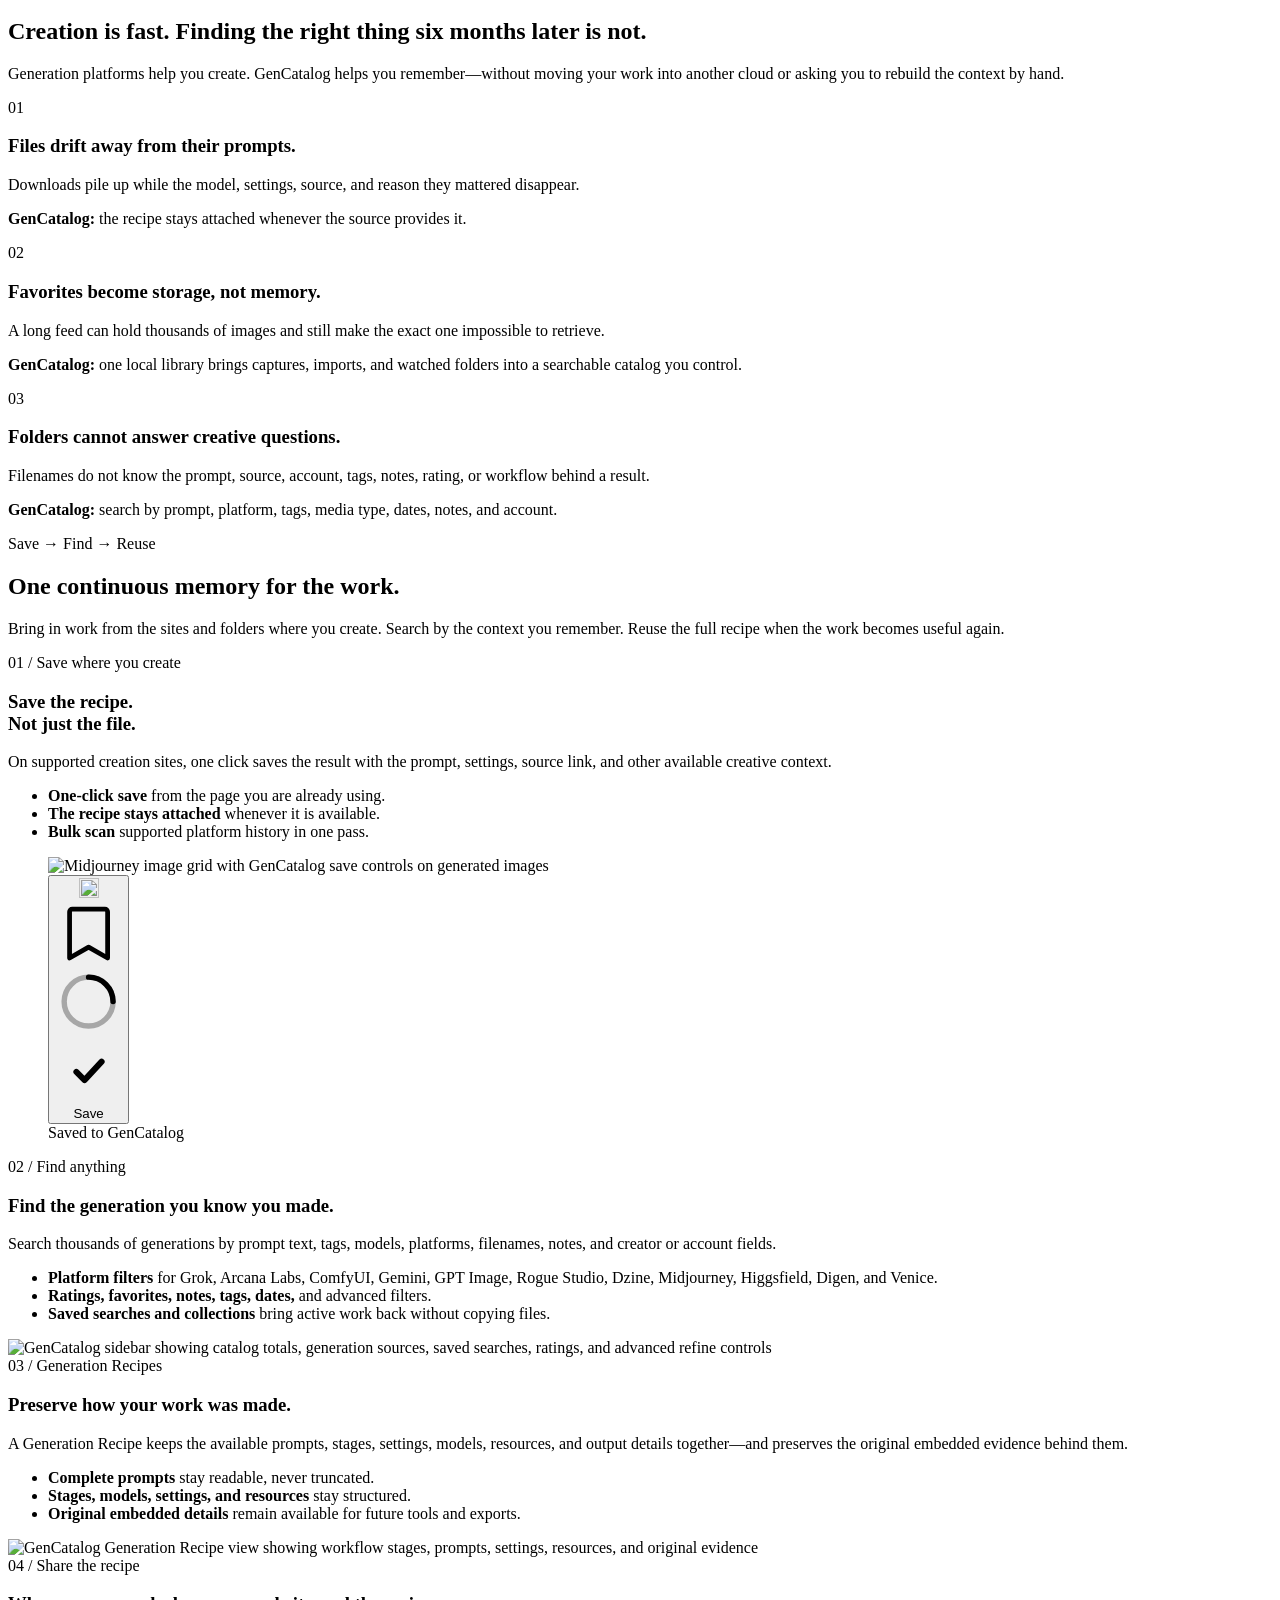
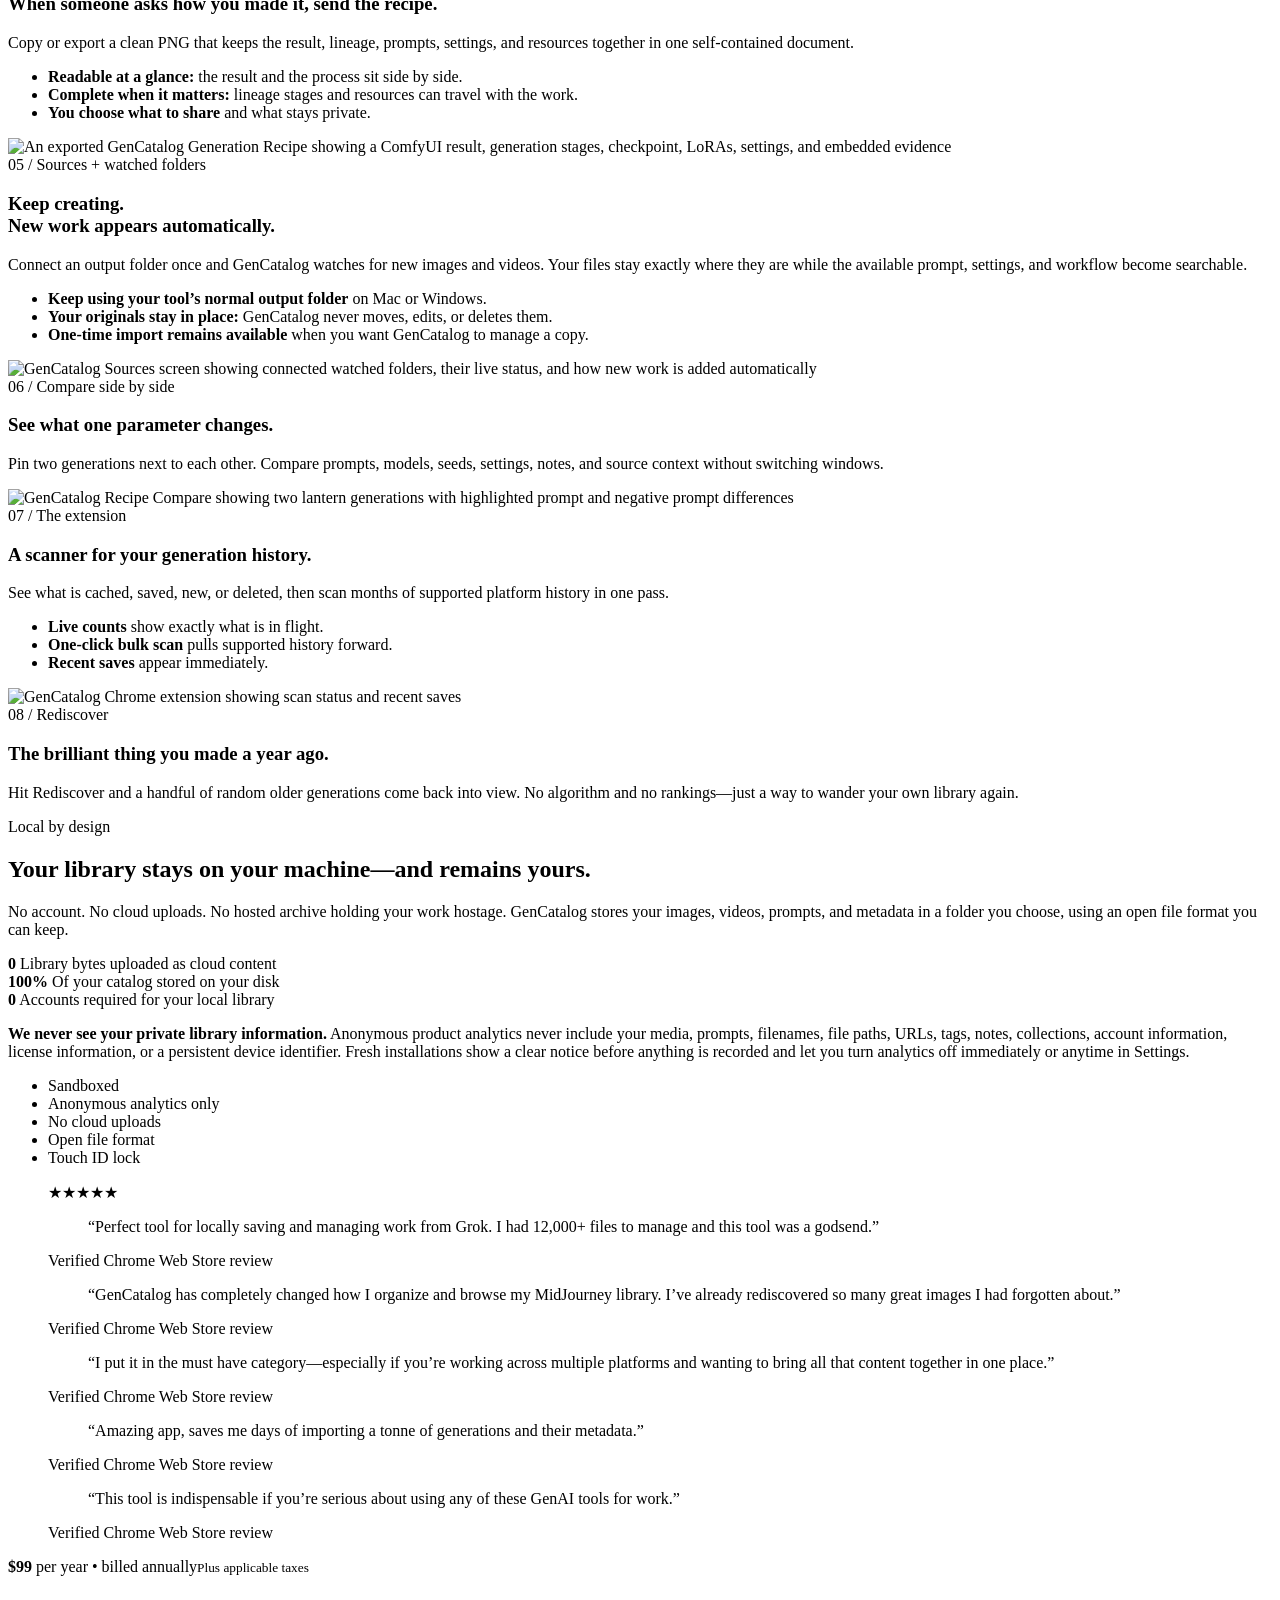
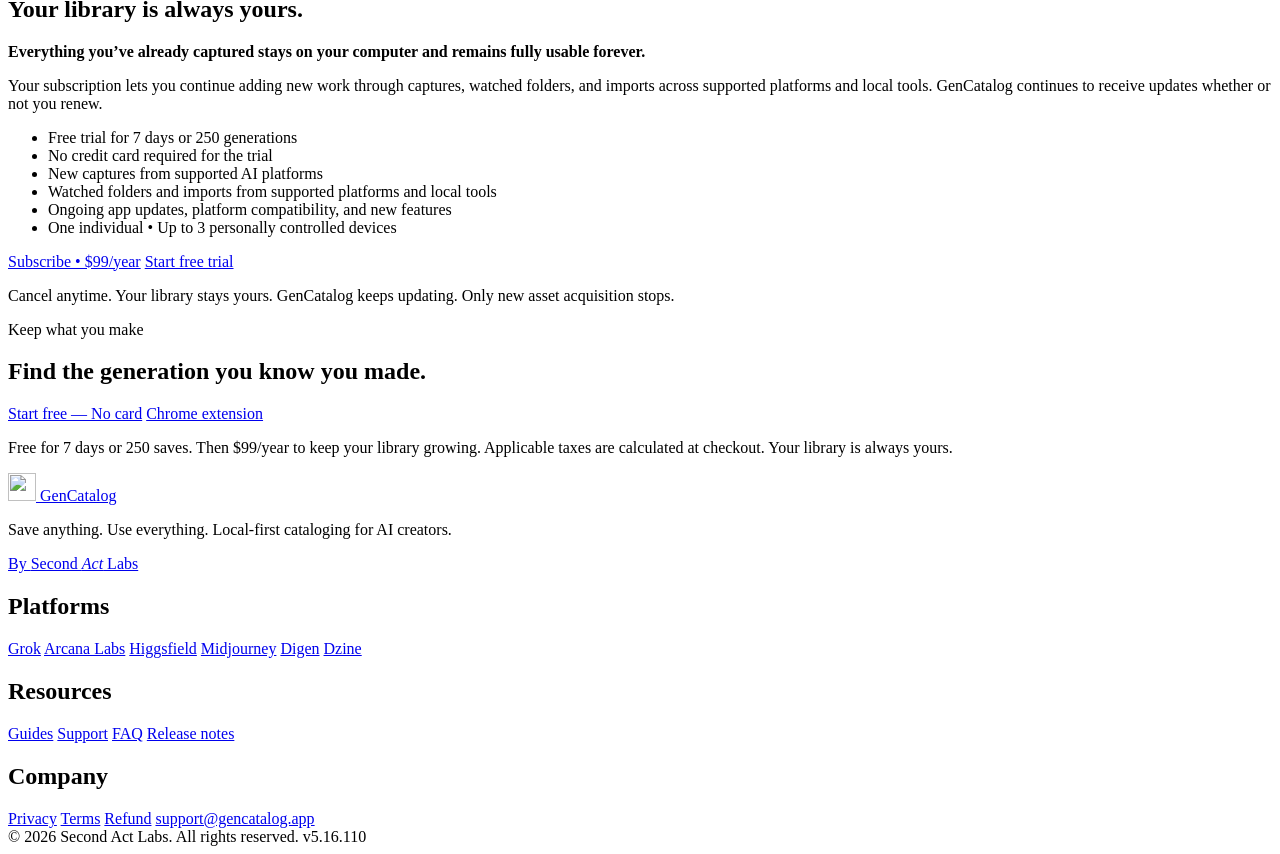
==== commit b6da587d: "Release desktop 5.16.110 catalog overview restoration" ====
--- a/index.html
+++ b/index.html
@@ -72,7 +72,7 @@
     "description": "GenCatalog is a desktop app that brings AI-generated images and videos from supported creation sites and watched output folders into a searchable local library. It preserves the available prompts, model settings, resources, workflow details, and original embedded evidence behind each result. No cloud uploads. No account required.",
     "url": "https://gencatalog.app",
     "screenshot": "https://gencatalog.app/og-image-v5.jpg",
-    "softwareVersion": "5.16.109",
+    "softwareVersion": "5.16.110",
     "creator": {"@type":"Organization","name":"Second Act Labs","url":"https://secondactlabs.com"}
   }
   </script>
@@ -130,7 +130,7 @@
       <div class="hero-copy">
         <div class="hero-kicker reveal">
           <span class="status-dot" aria-hidden="true"></span>
-          <span>GenCatalog 5.16.109</span>
+          <span>GenCatalog 5.16.110</span>
           <span>Mac + Windows</span>
         </div>
 
@@ -566,7 +566,7 @@
 
       <div class="foot-meta">
         <span>© 2026 Second Act Labs. All rights reserved.</span>
-        <span>v5.16.109</span>
+        <span>v5.16.110</span>
       </div>
     </div>
   </footer>
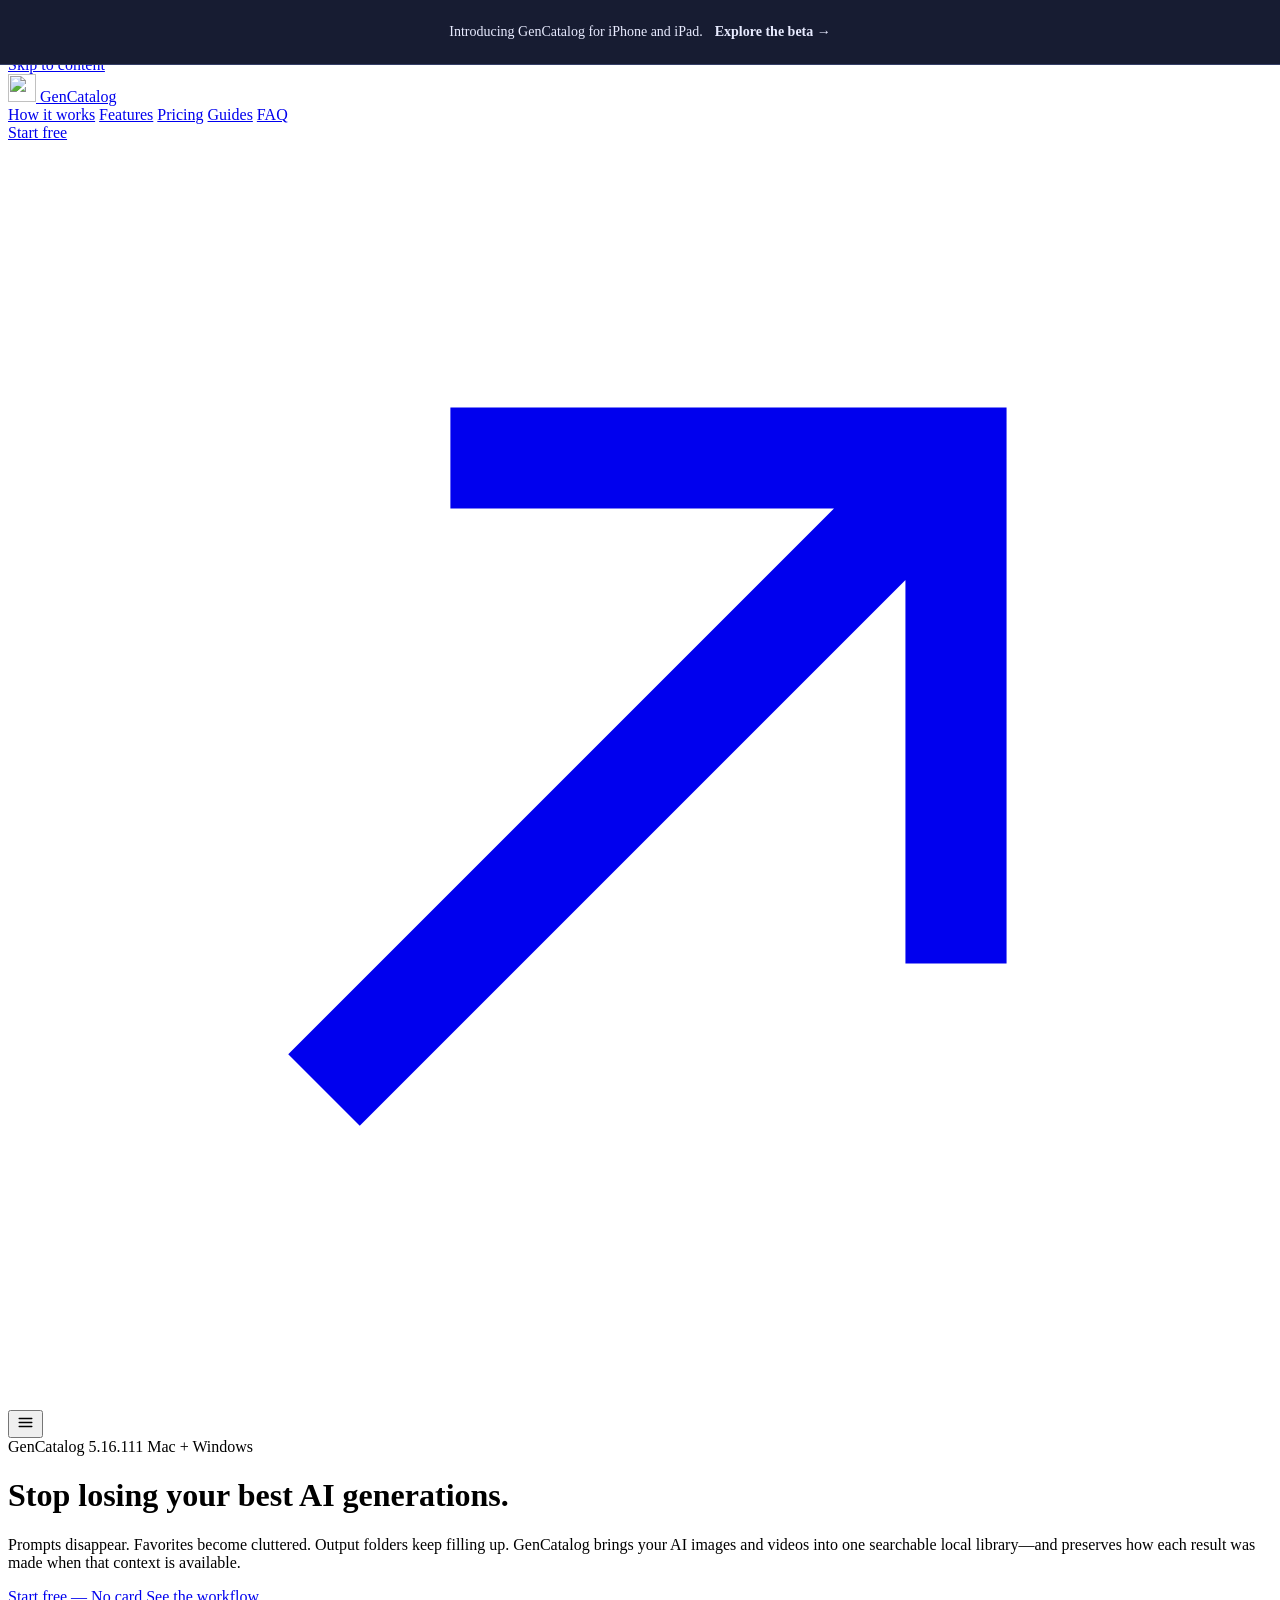
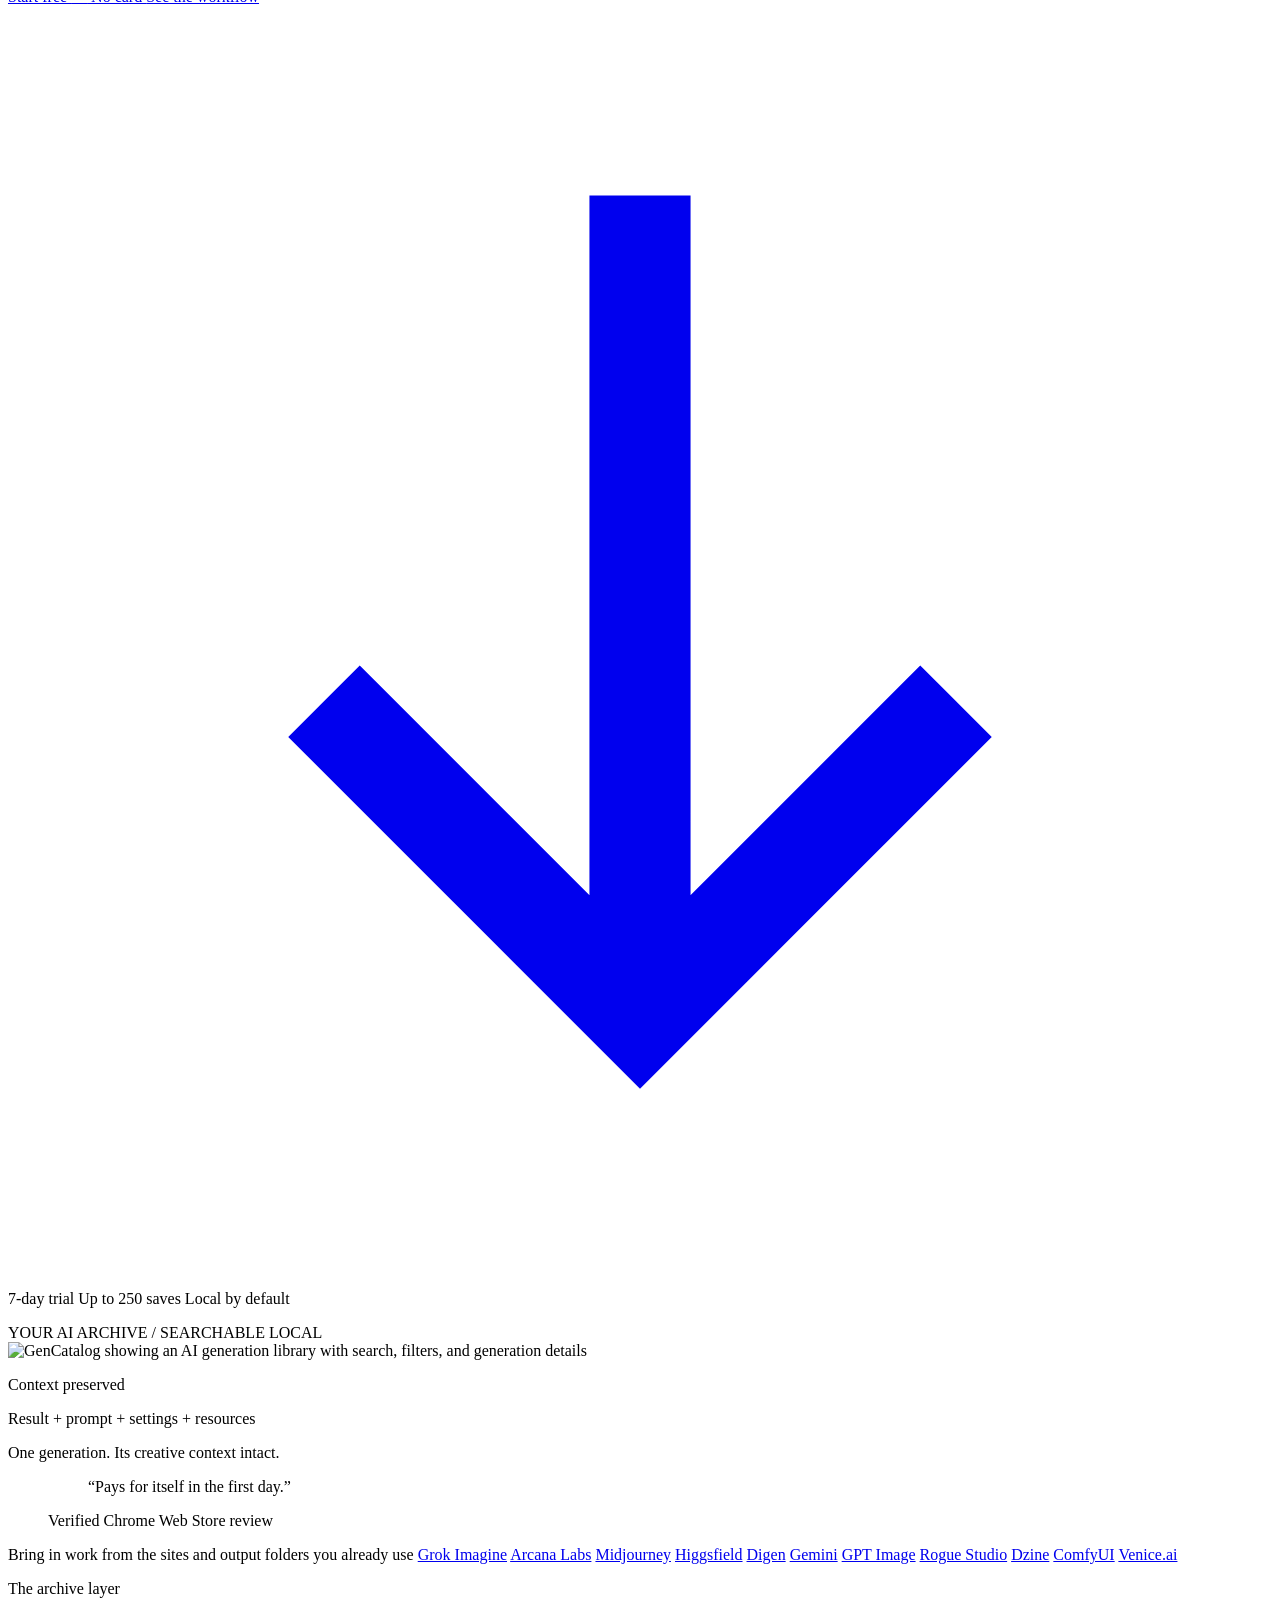
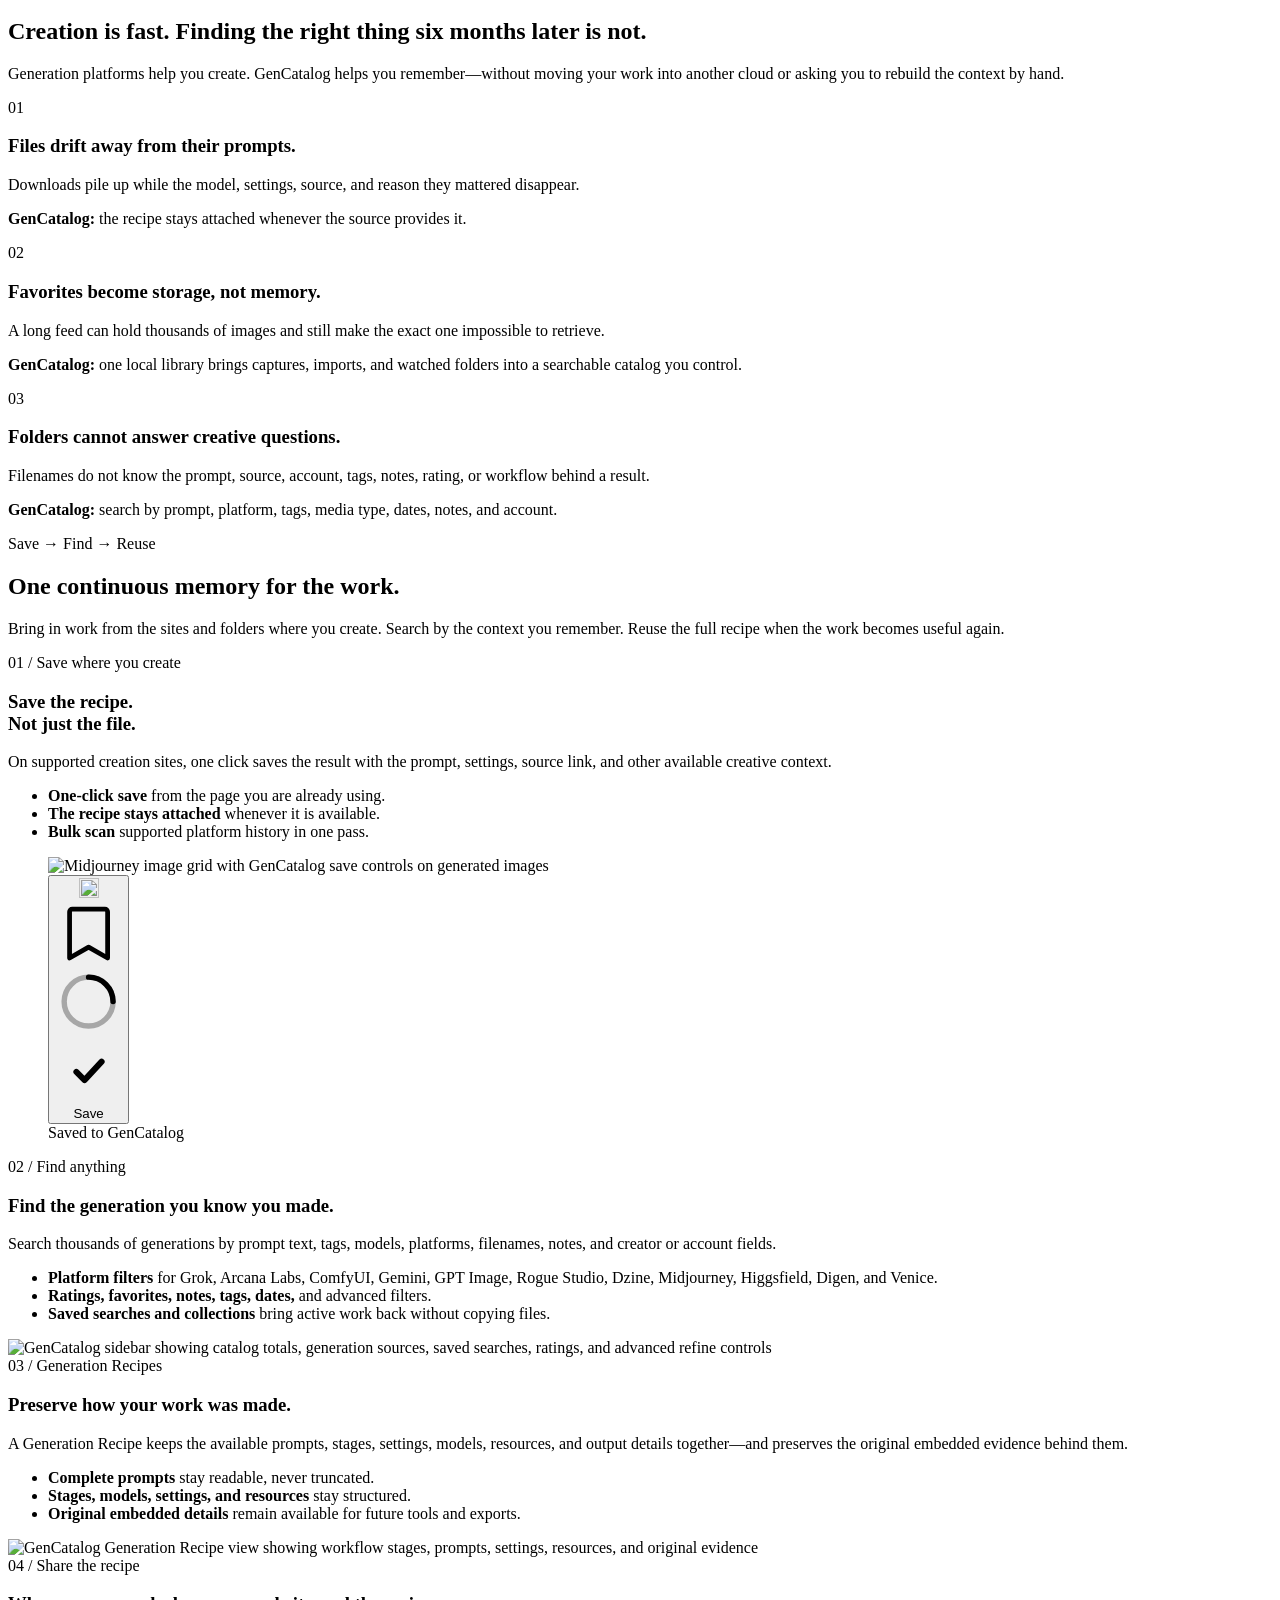
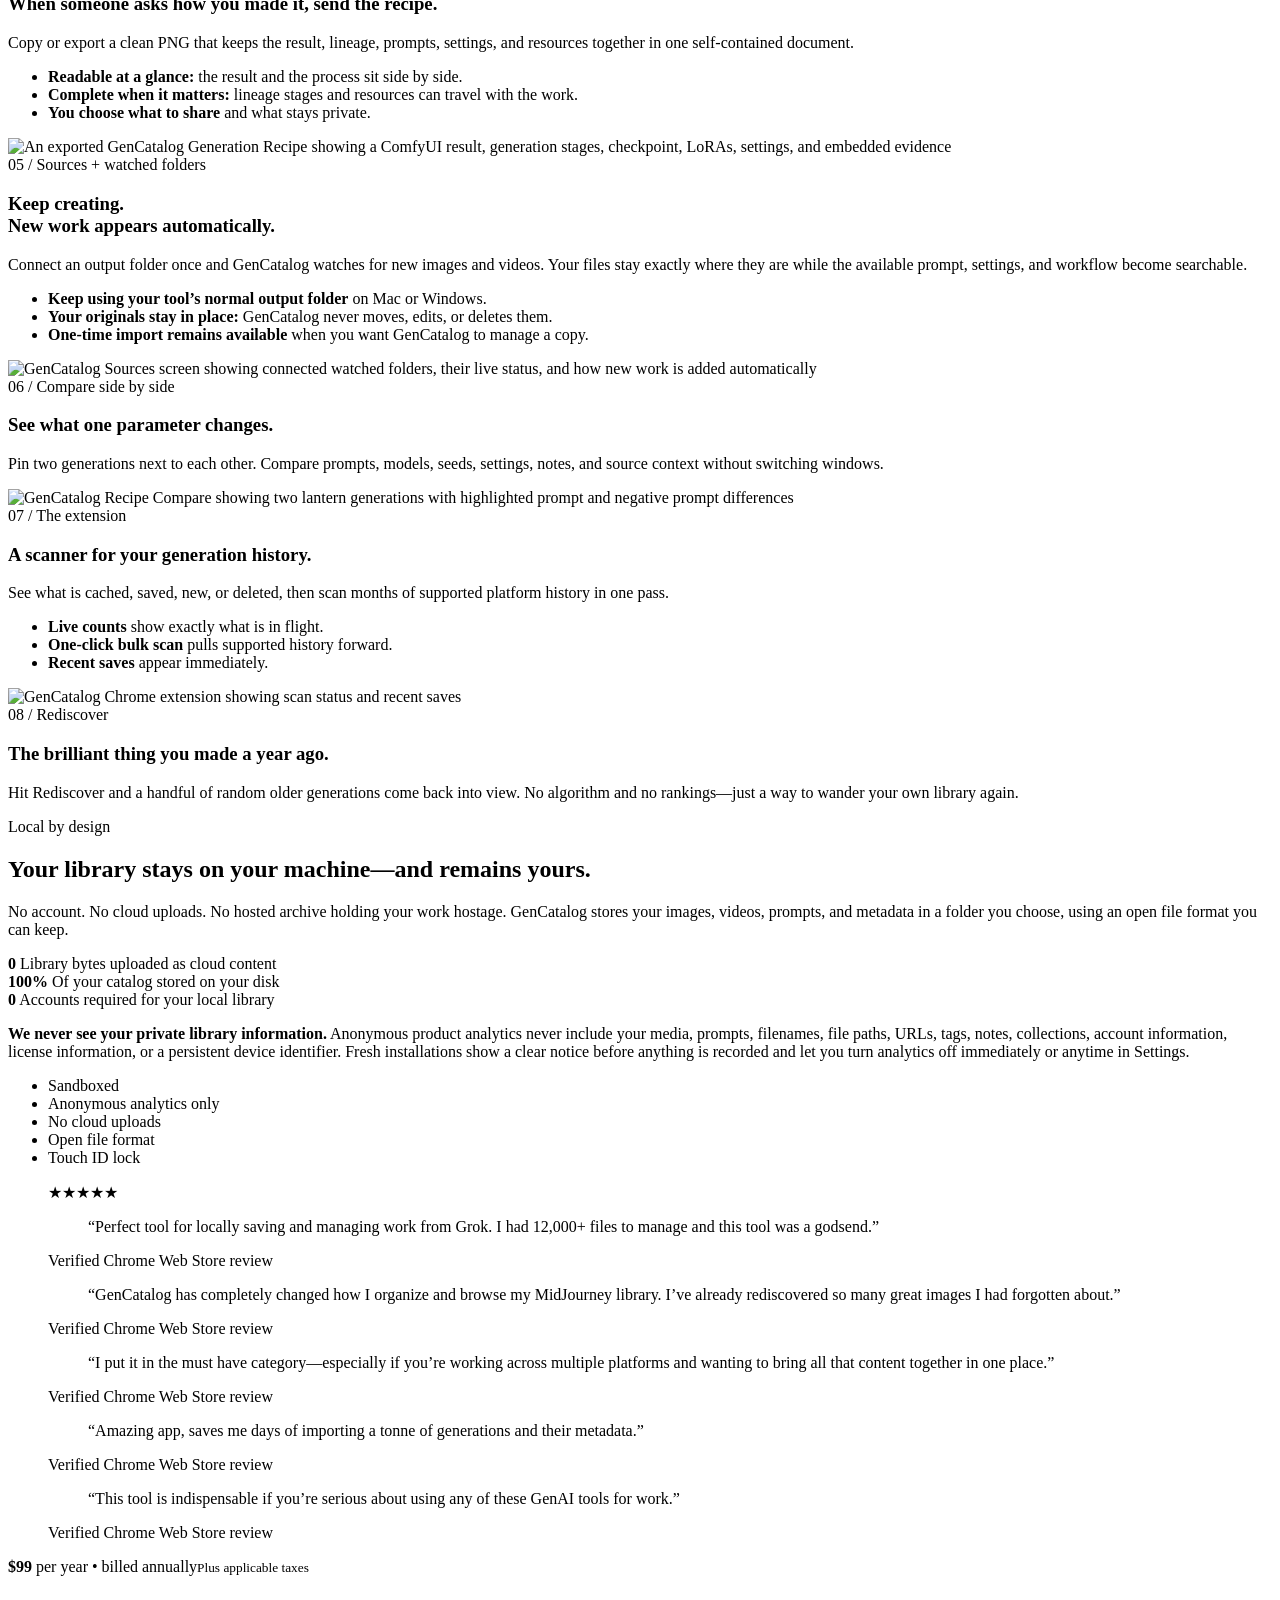
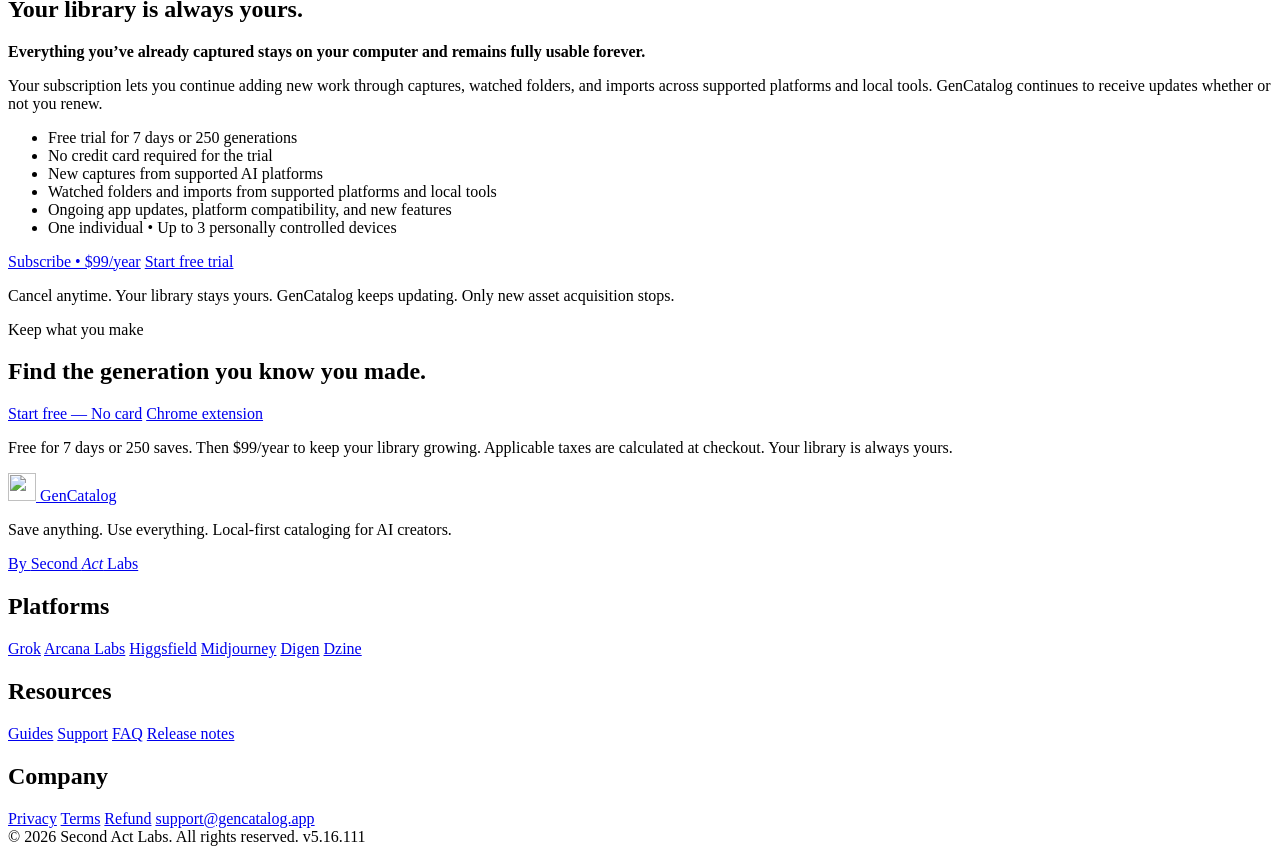
==== commit 2dcfb899: "Release: desktop 5.16.111 sync support and sidebar polish" ====
--- a/index.html
+++ b/index.html
@@ -72,7 +72,7 @@
     "description": "GenCatalog is a desktop app that brings AI-generated images and videos from supported creation sites and watched output folders into a searchable local library. It preserves the available prompts, model settings, resources, workflow details, and original embedded evidence behind each result. No cloud uploads. No account required.",
     "url": "https://gencatalog.app",
     "screenshot": "https://gencatalog.app/og-image-v5.jpg",
-    "softwareVersion": "5.16.110",
+    "softwareVersion": "5.16.111",
     "creator": {"@type":"Organization","name":"Second Act Labs","url":"https://secondactlabs.com"}
   }
   </script>
@@ -130,7 +130,7 @@
       <div class="hero-copy">
         <div class="hero-kicker reveal">
           <span class="status-dot" aria-hidden="true"></span>
-          <span>GenCatalog 5.16.110</span>
+          <span>GenCatalog 5.16.111</span>
           <span>Mac + Windows</span>
         </div>
 
@@ -566,7 +566,7 @@
 
       <div class="foot-meta">
         <span>© 2026 Second Act Labs. All rights reserved.</span>
-        <span>v5.16.110</span>
+        <span>v5.16.111</span>
       </div>
     </div>
   </footer>
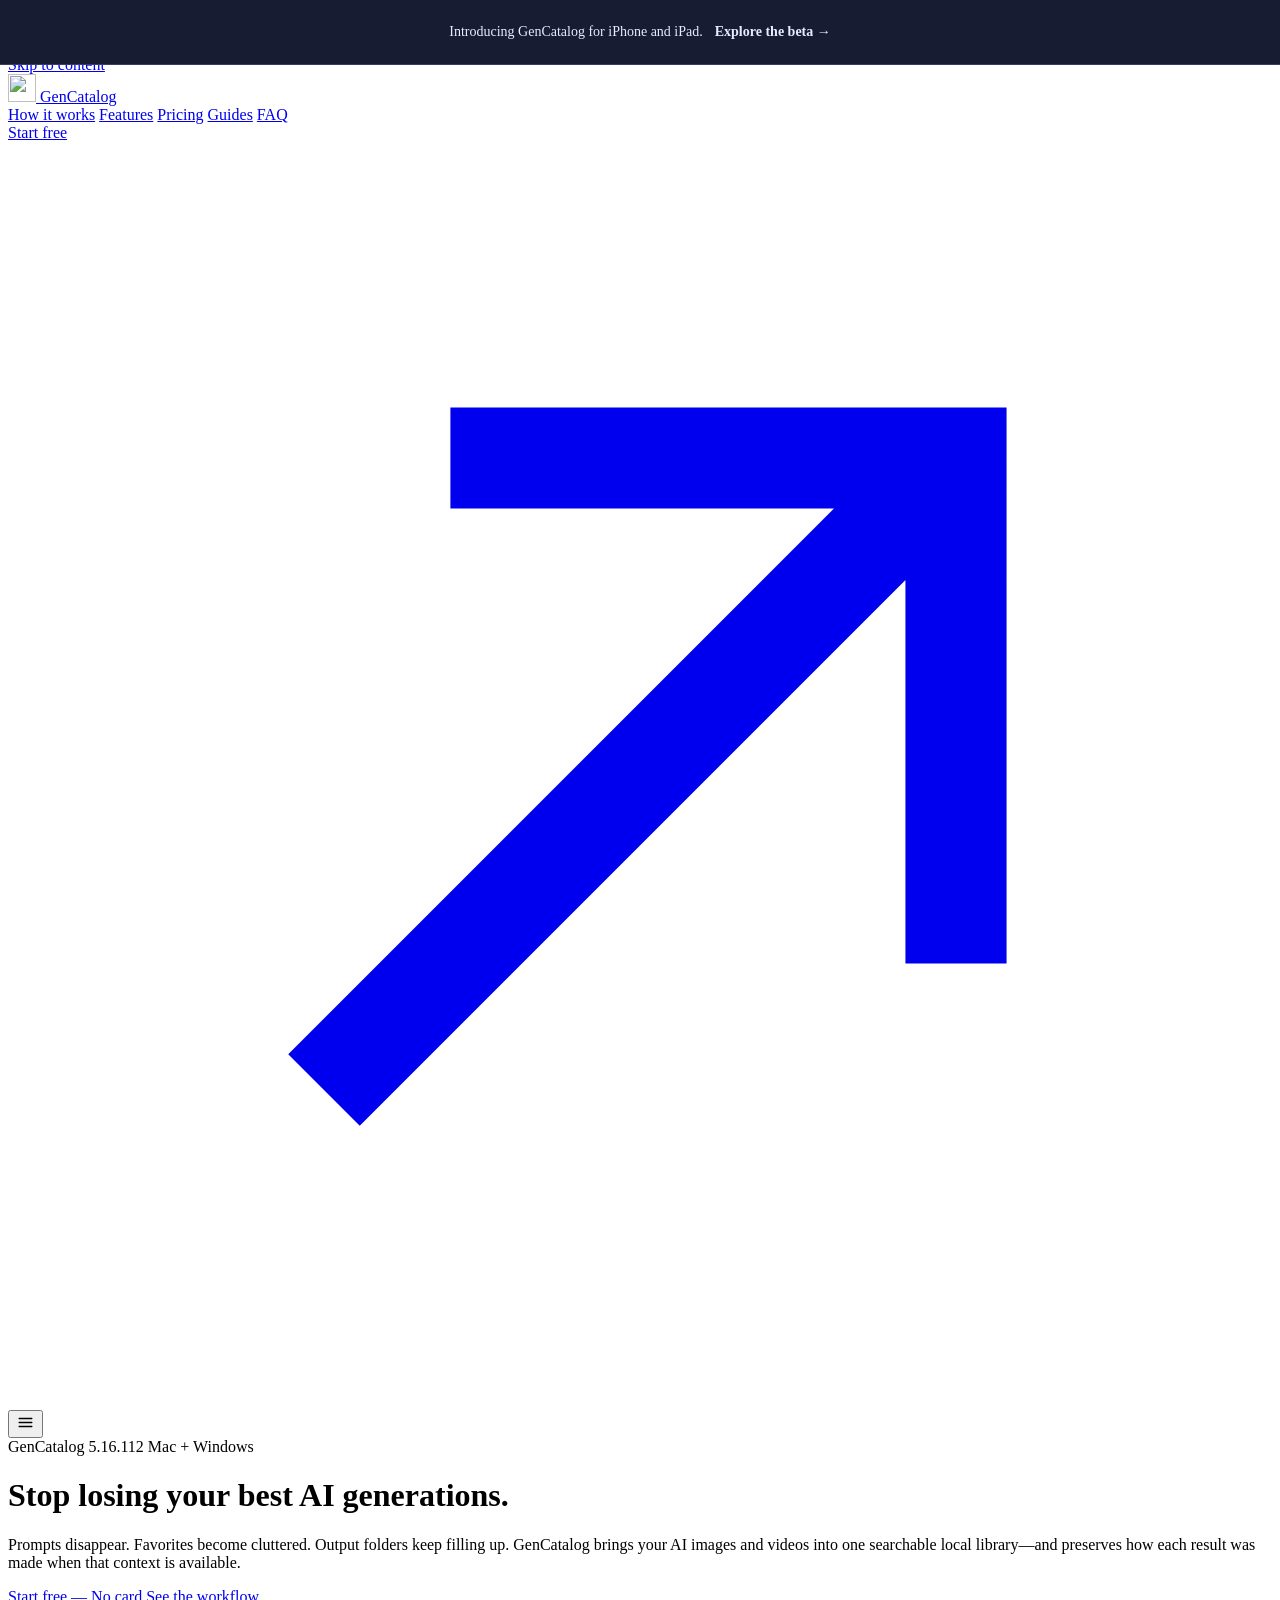
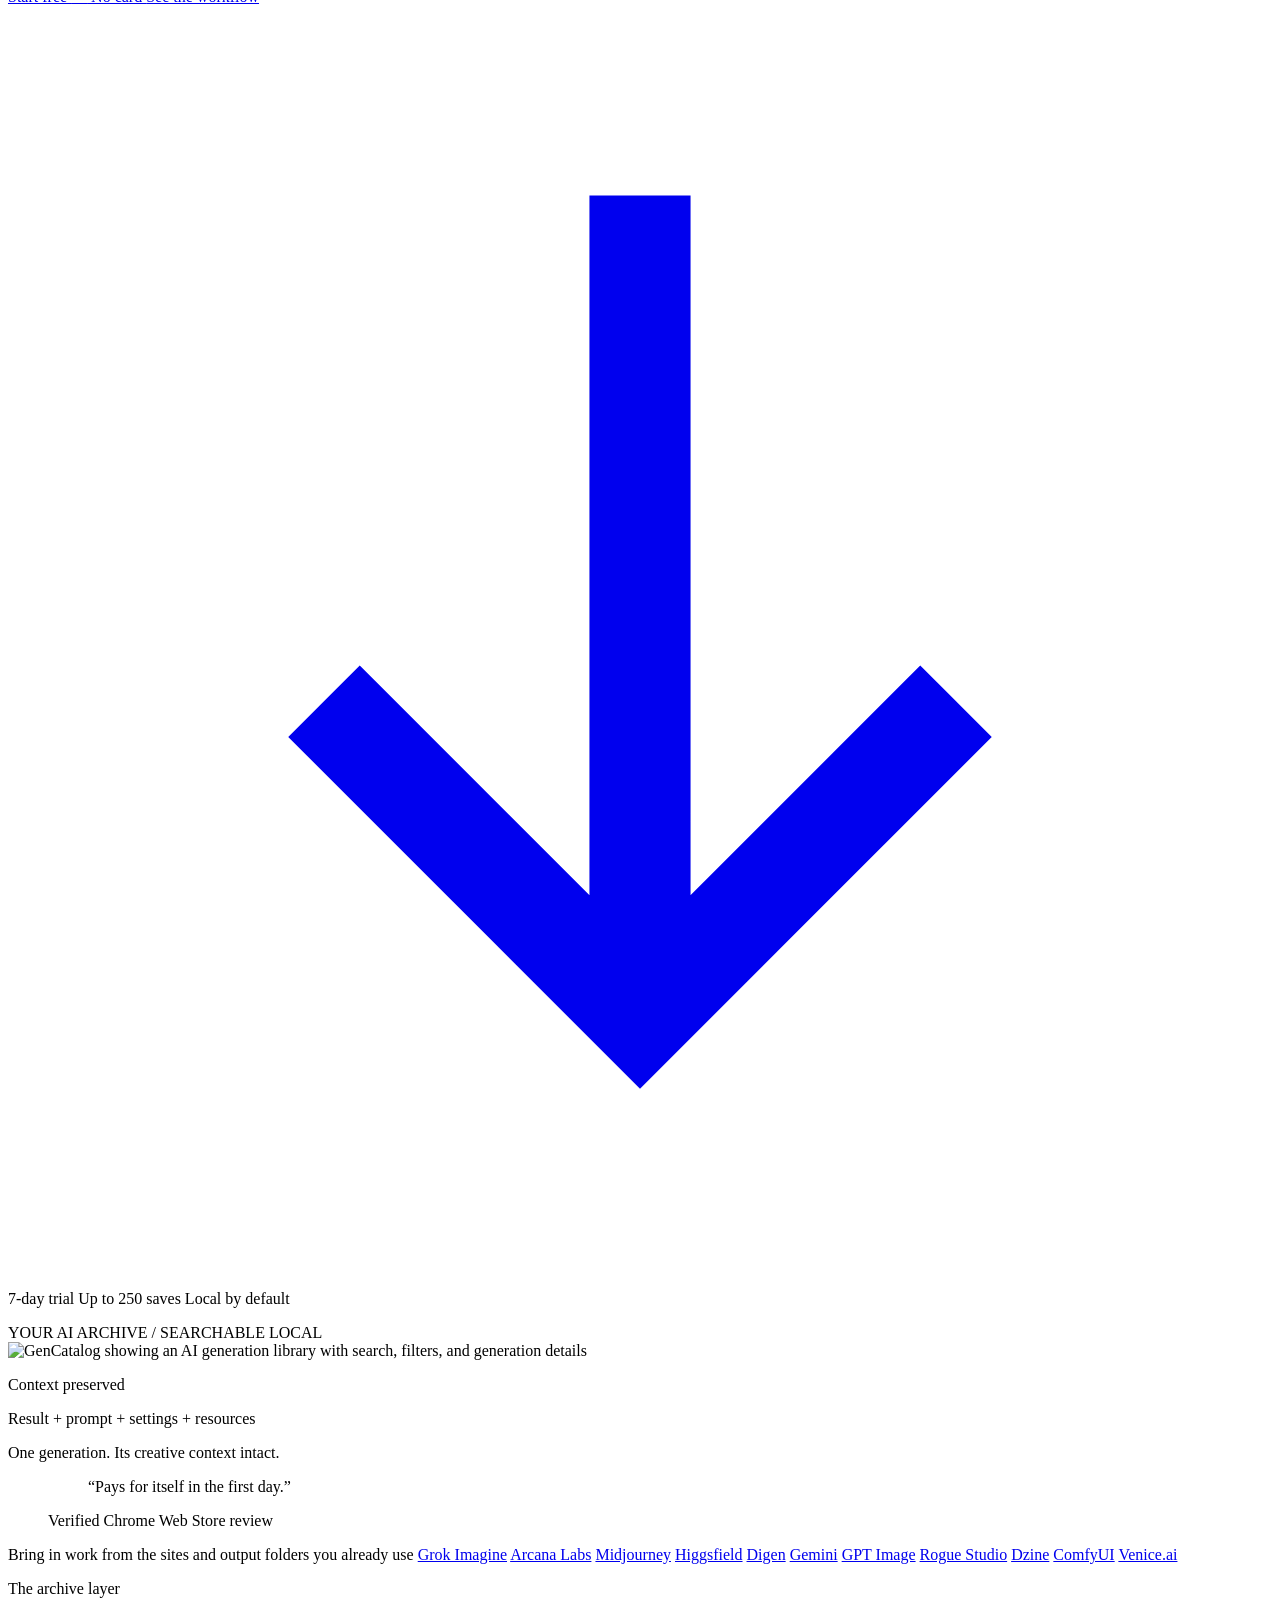
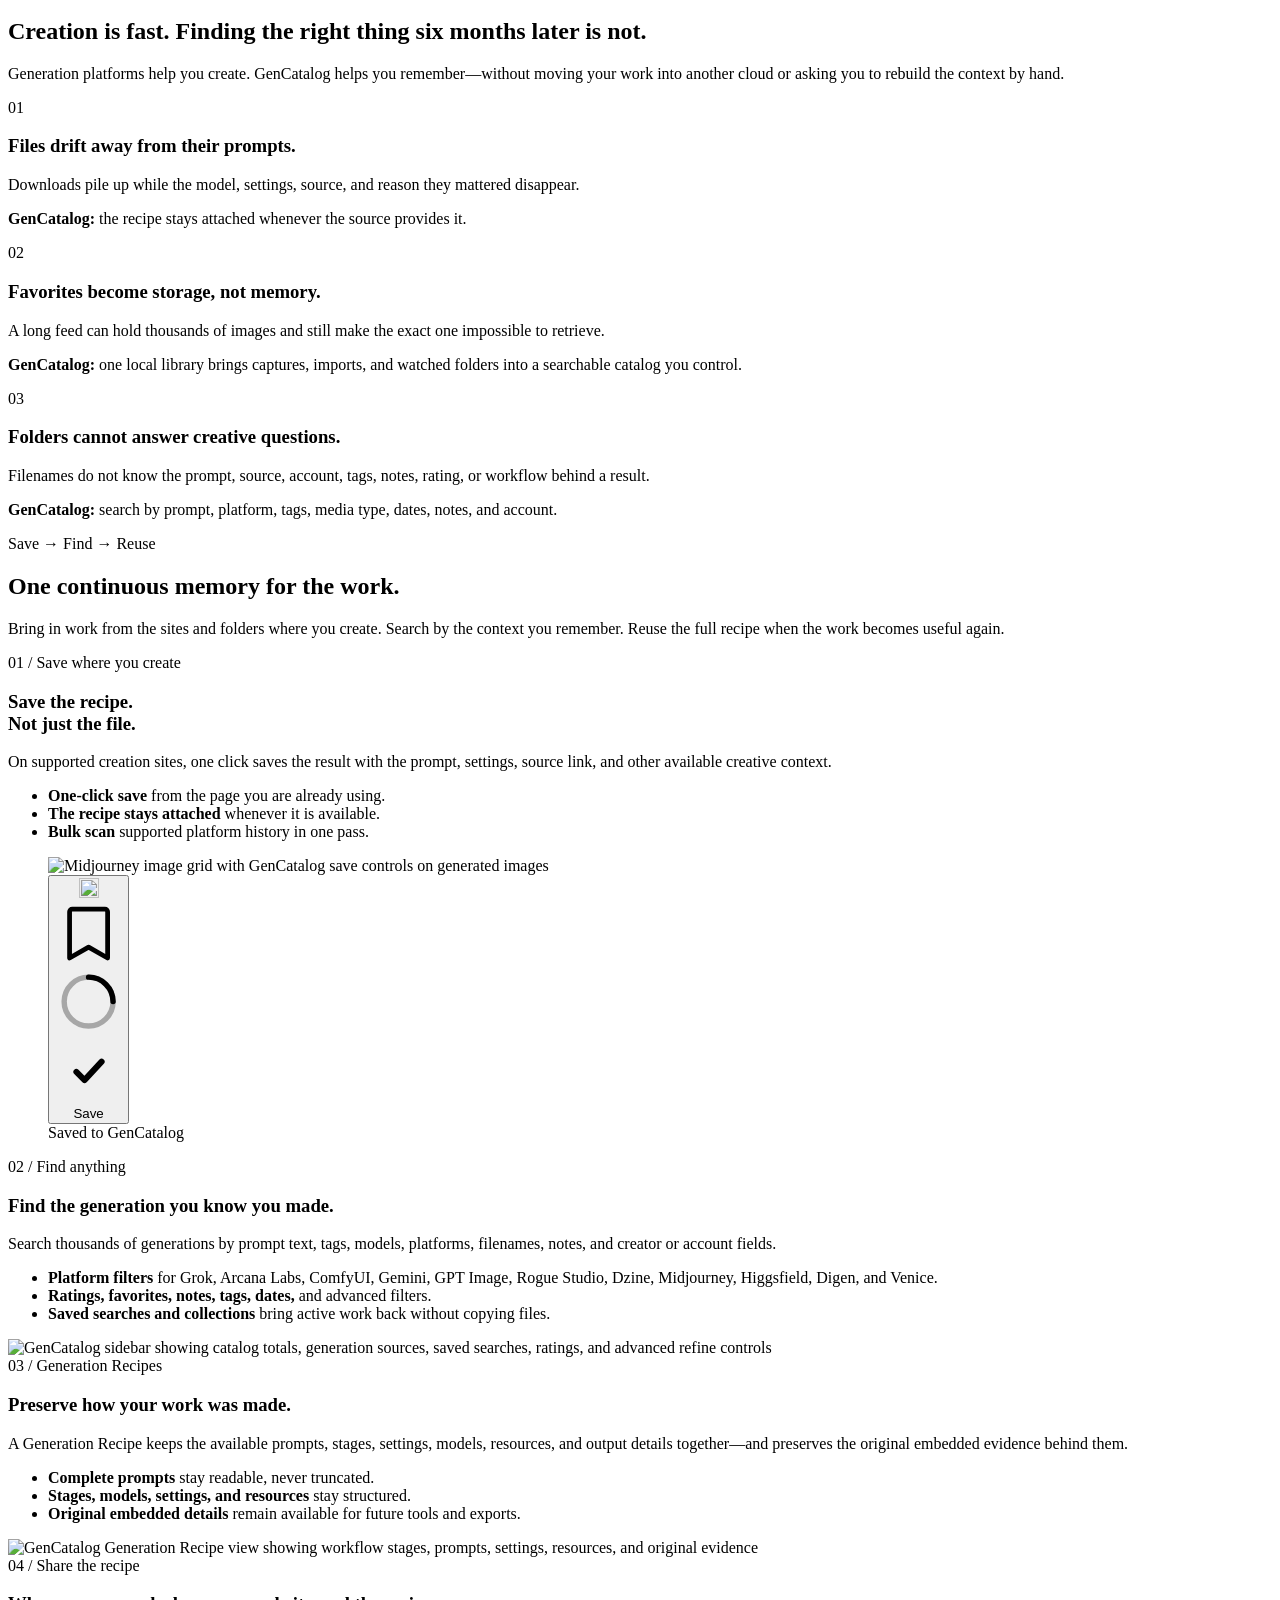
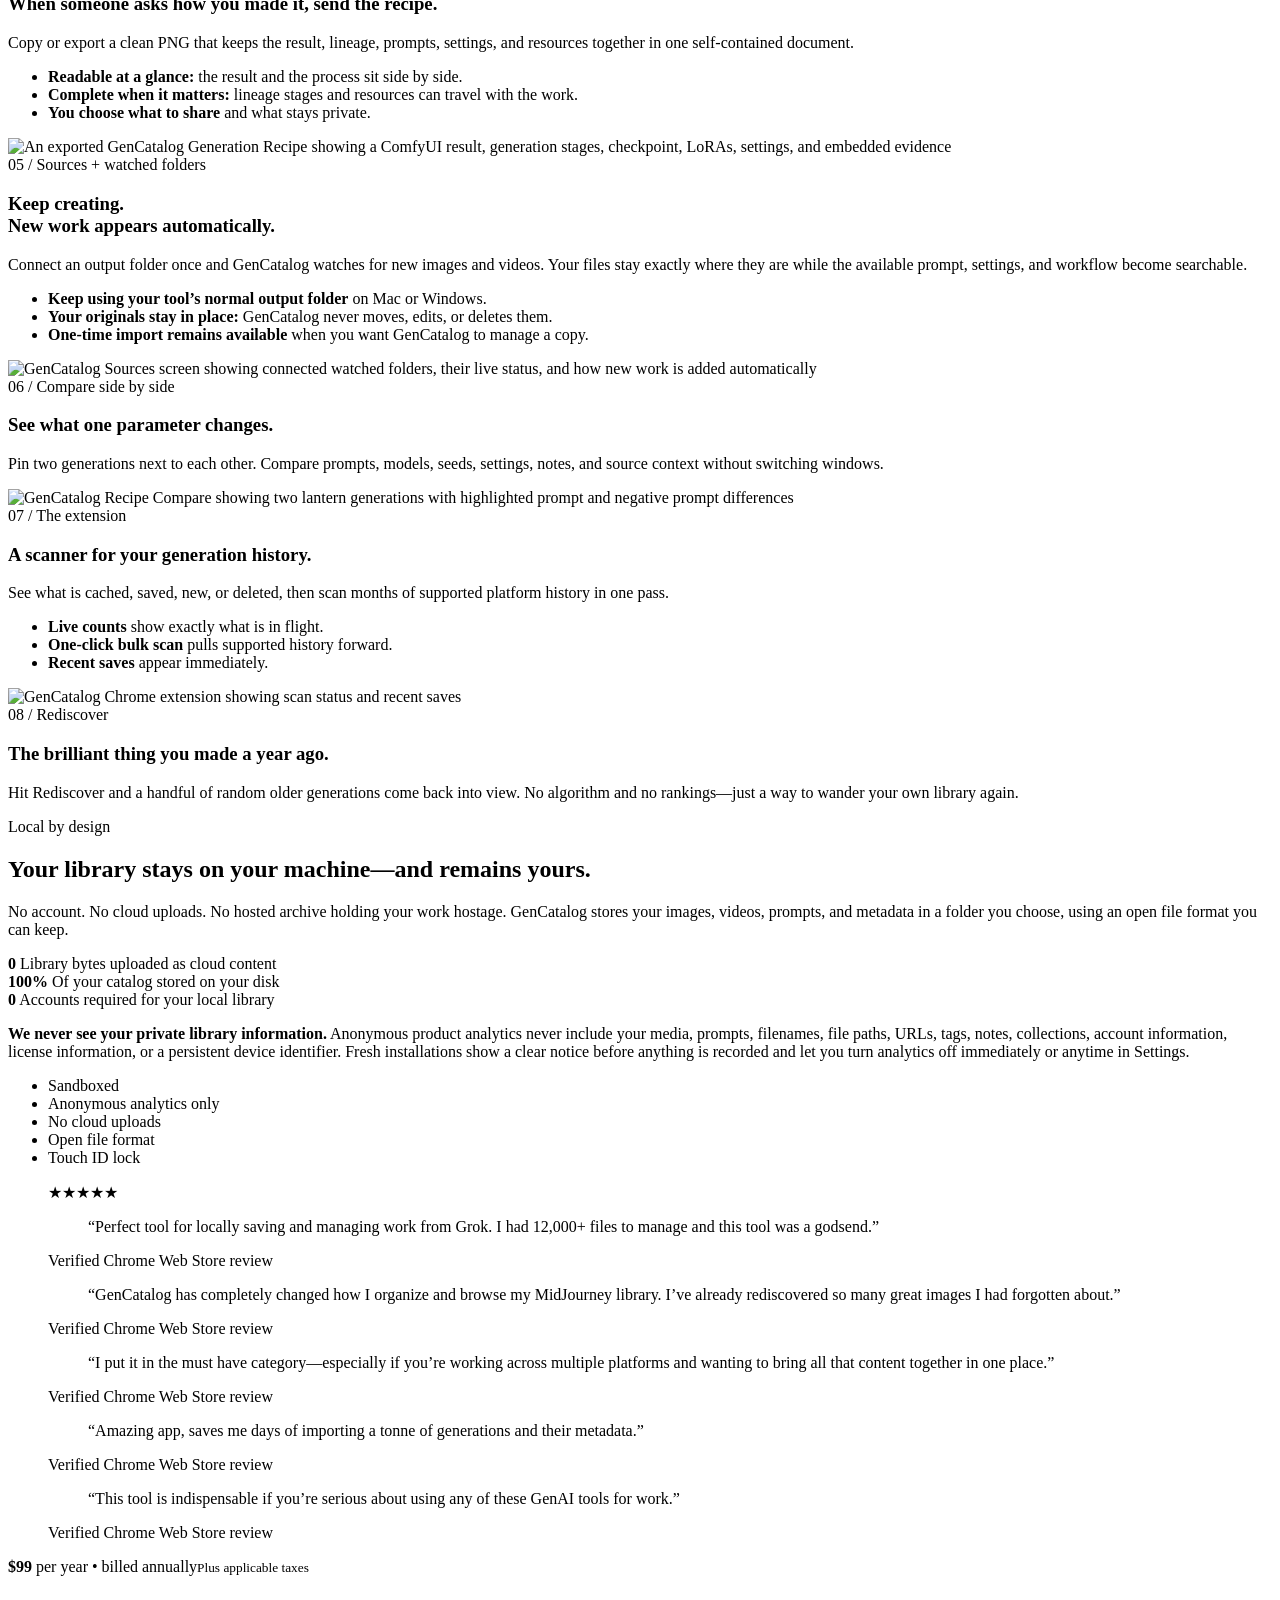
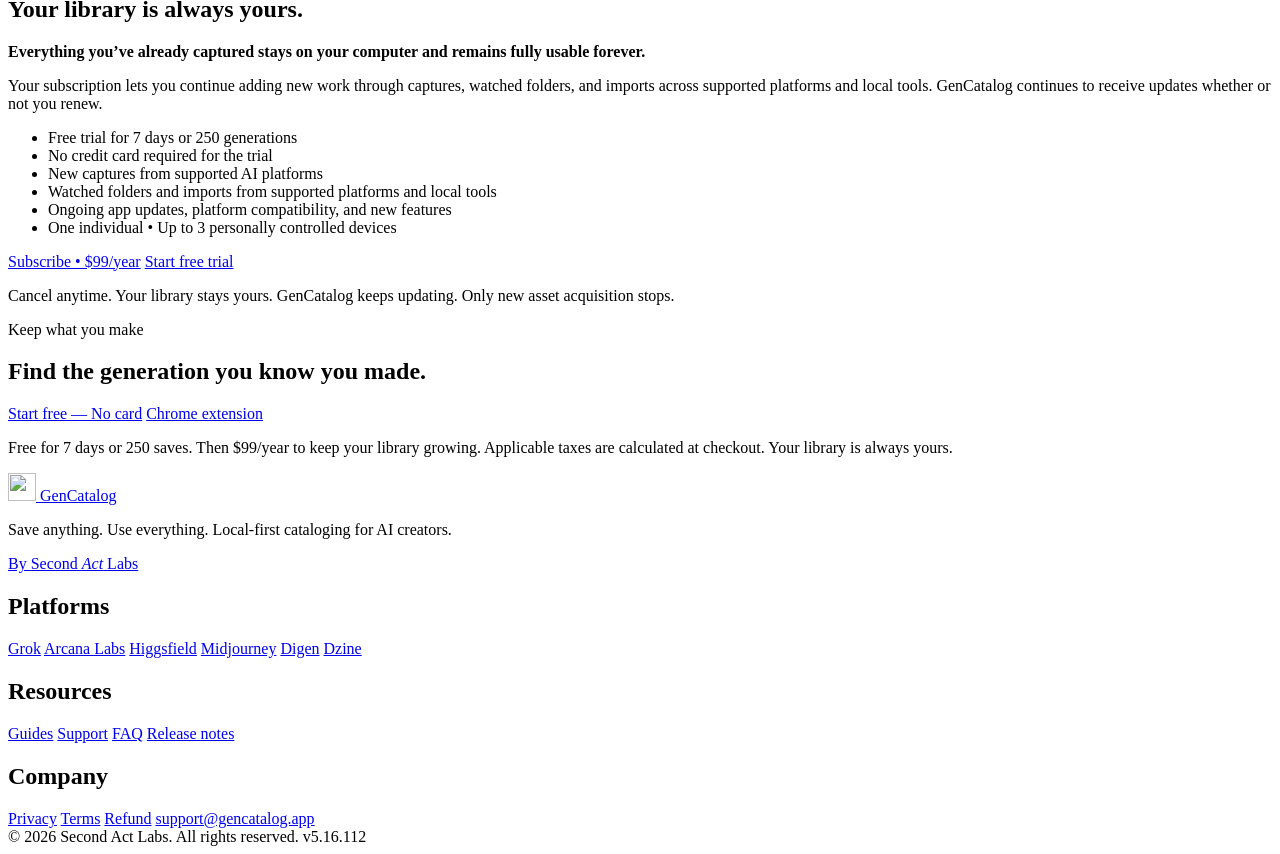
==== commit 799e458e: "Release desktop 5.16.112 collection editing support" ====
--- a/index.html
+++ b/index.html
@@ -72,7 +72,7 @@
     "description": "GenCatalog is a desktop app that brings AI-generated images and videos from supported creation sites and watched output folders into a searchable local library. It preserves the available prompts, model settings, resources, workflow details, and original embedded evidence behind each result. No cloud uploads. No account required.",
     "url": "https://gencatalog.app",
     "screenshot": "https://gencatalog.app/og-image-v5.jpg",
-    "softwareVersion": "5.16.111",
+    "softwareVersion": "5.16.112",
     "creator": {"@type":"Organization","name":"Second Act Labs","url":"https://secondactlabs.com"}
   }
   </script>
@@ -130,7 +130,7 @@
       <div class="hero-copy">
         <div class="hero-kicker reveal">
           <span class="status-dot" aria-hidden="true"></span>
-          <span>GenCatalog 5.16.111</span>
+          <span>GenCatalog 5.16.112</span>
           <span>Mac + Windows</span>
         </div>
 
@@ -566,7 +566,7 @@
 
       <div class="foot-meta">
         <span>© 2026 Second Act Labs. All rights reserved.</span>
-        <span>v5.16.111</span>
+        <span>v5.16.112</span>
       </div>
     </div>
   </footer>
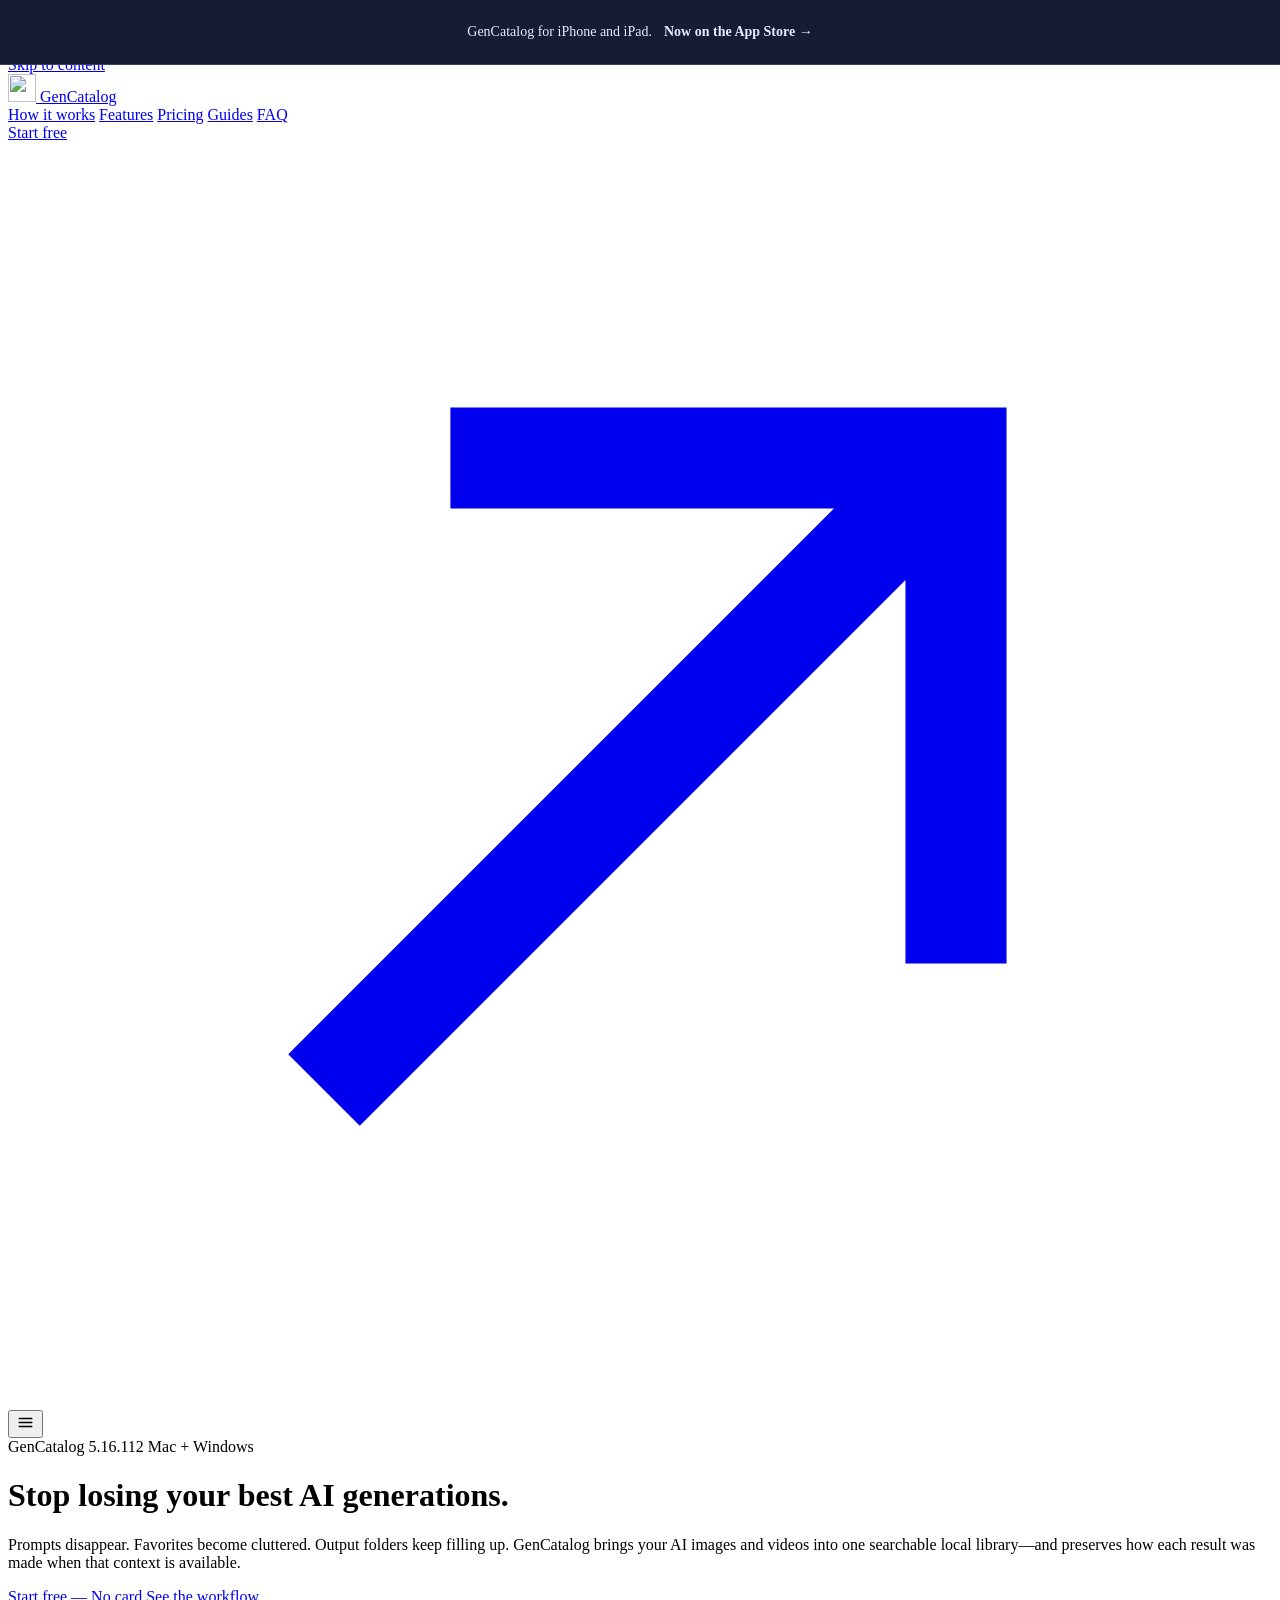
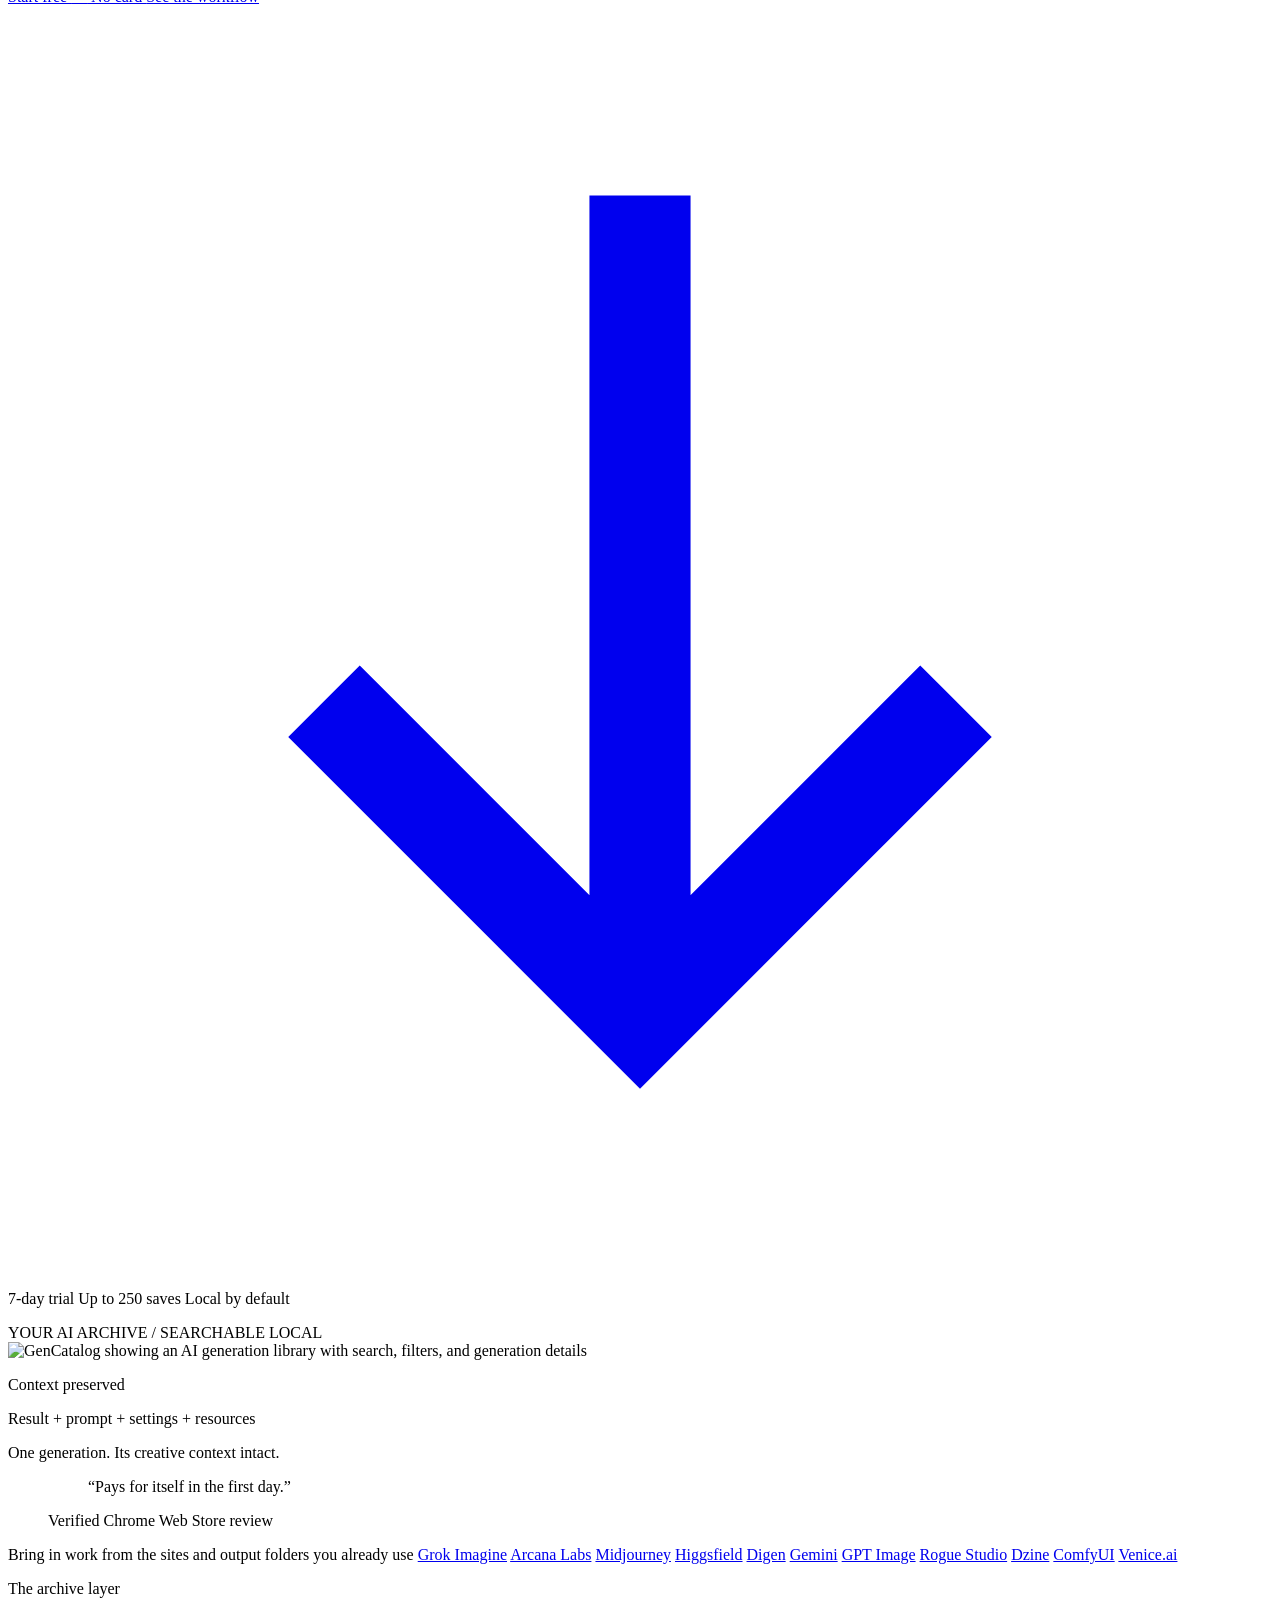
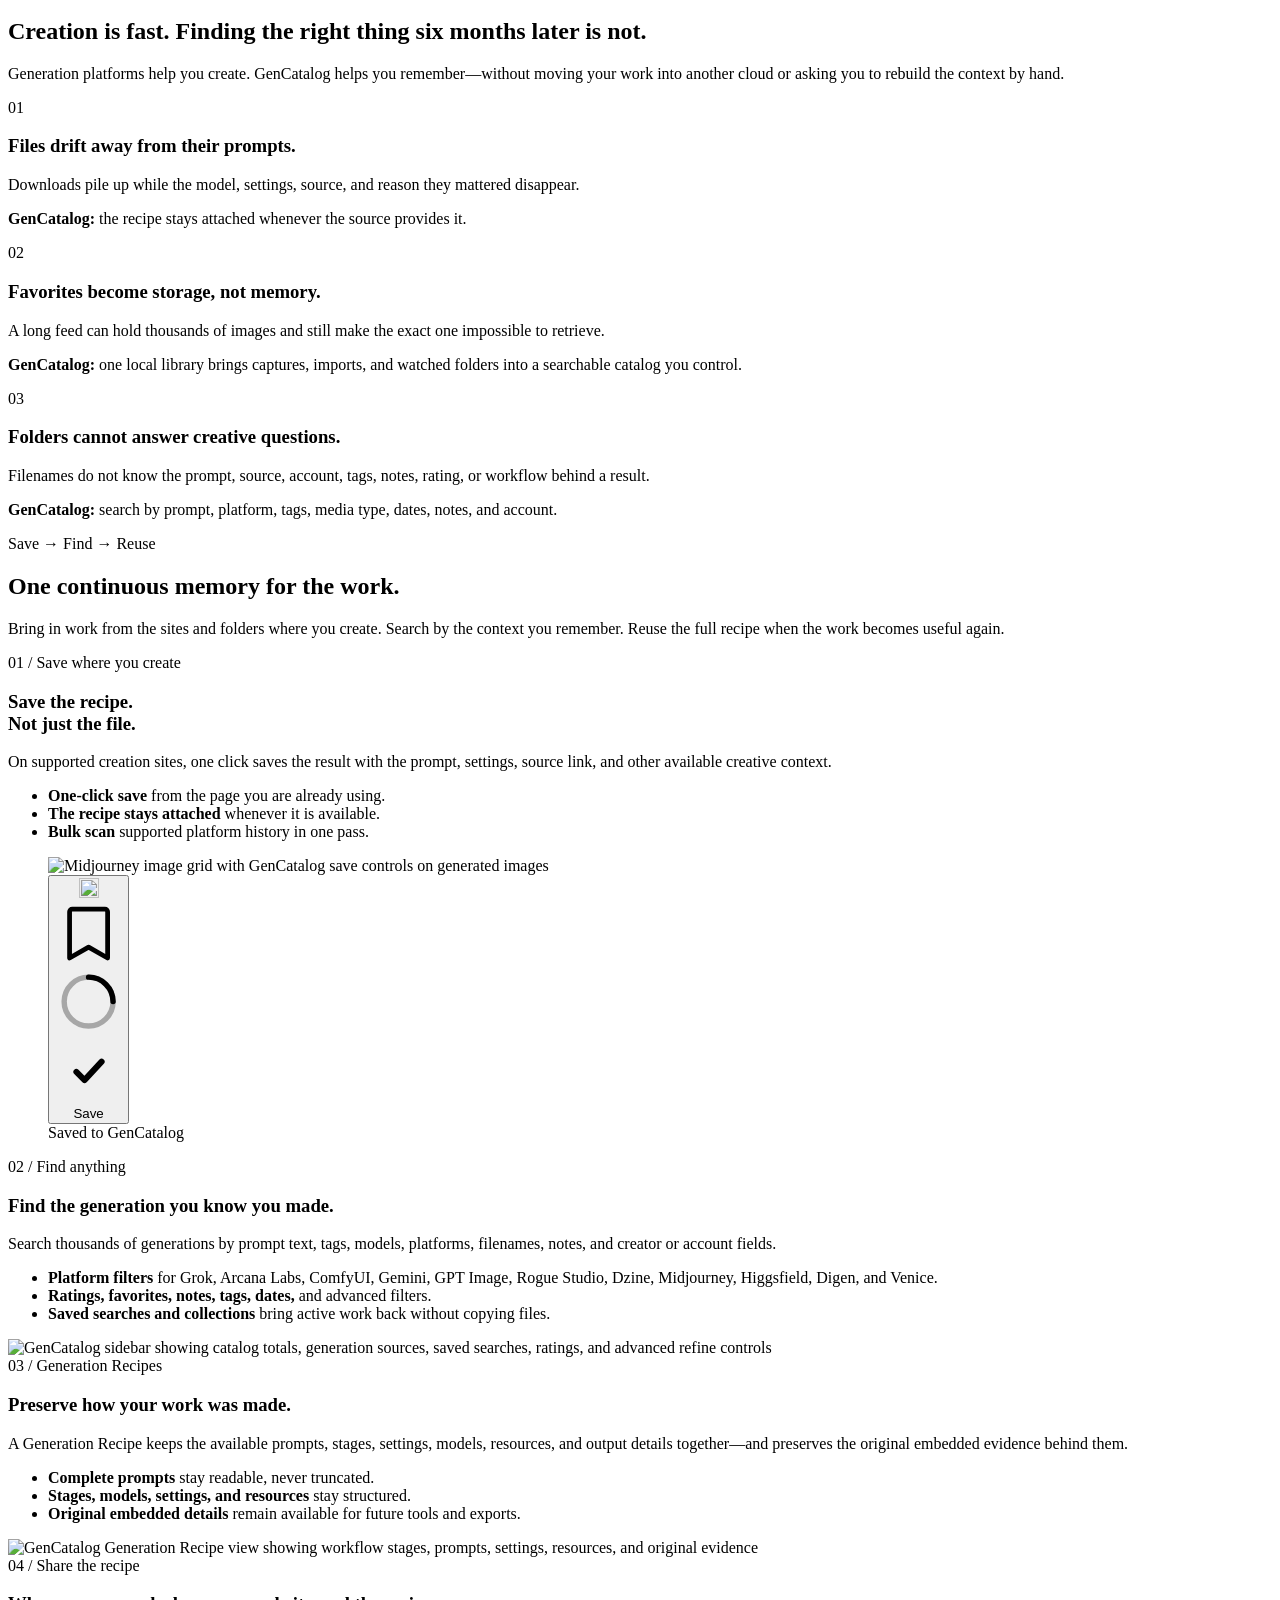
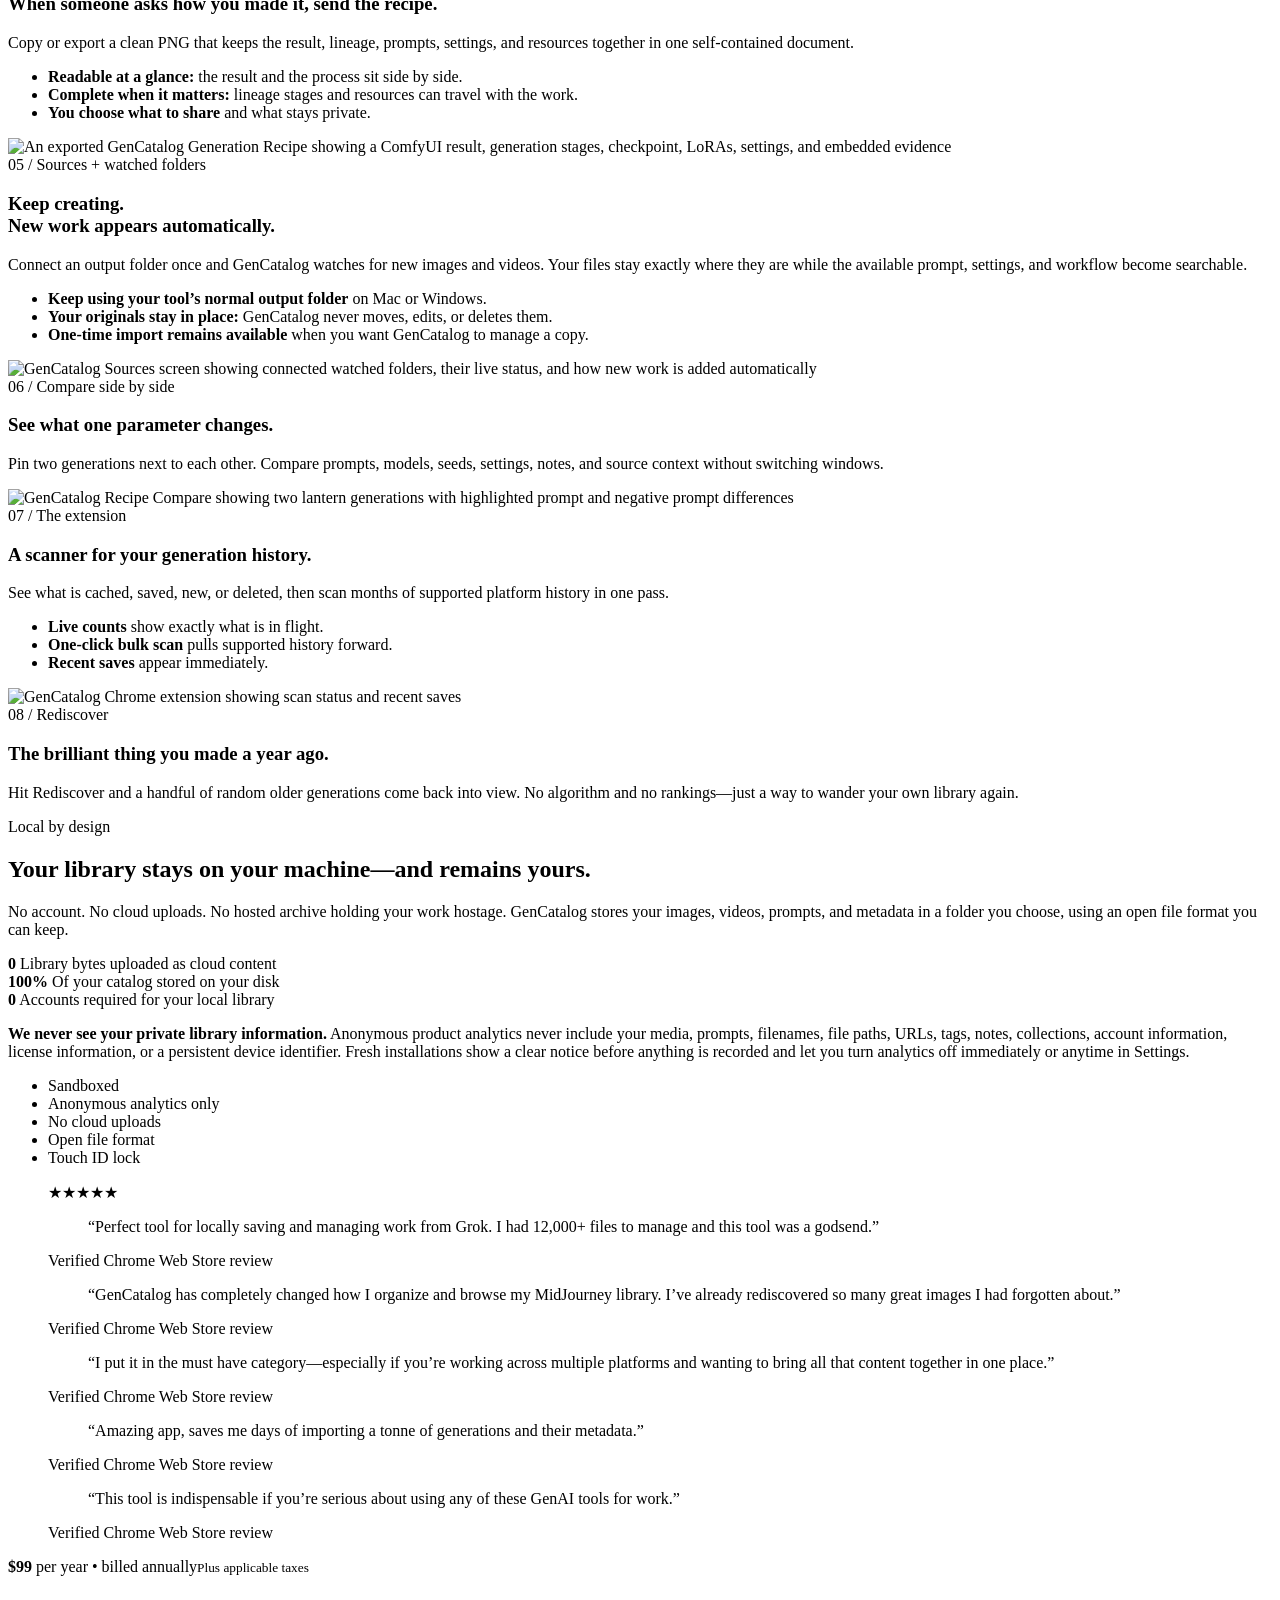
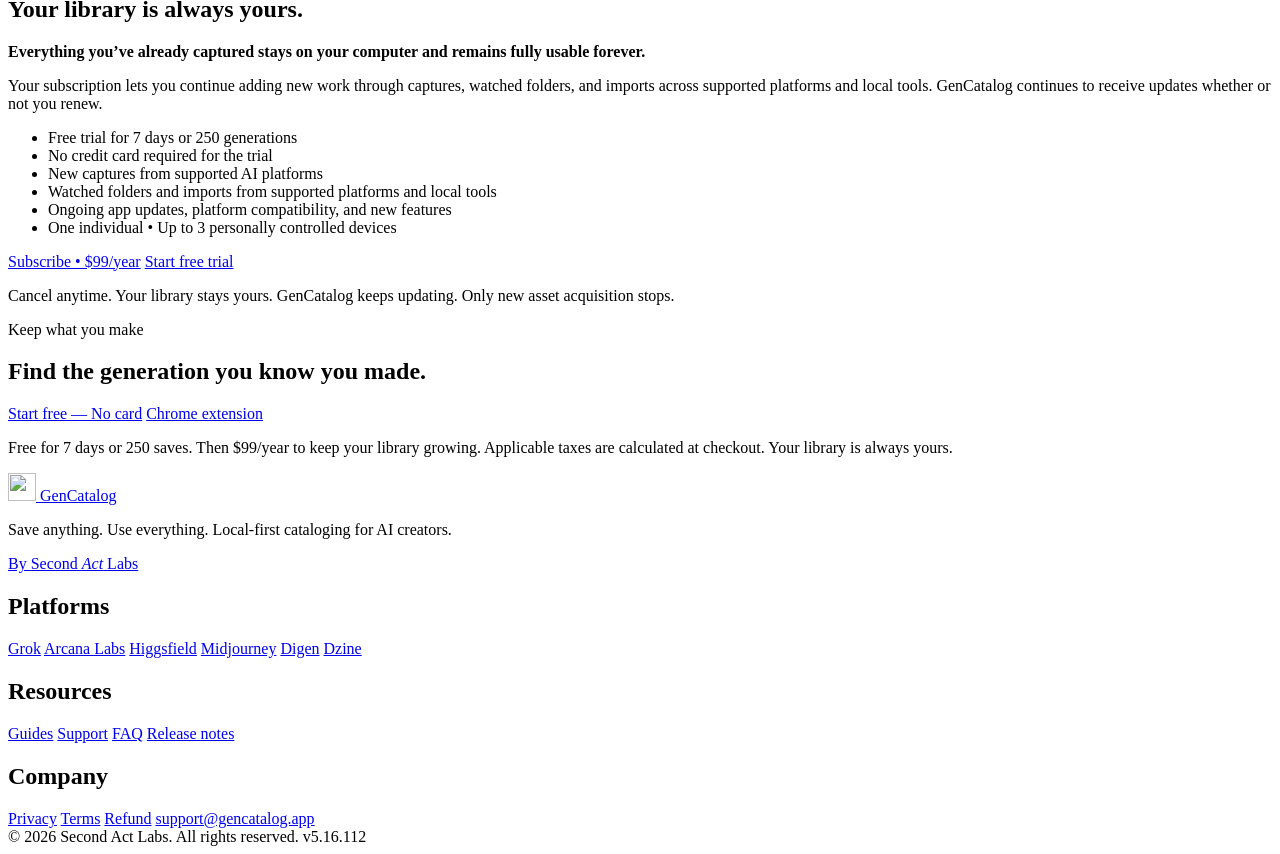
==== commit 5e091421: "Release: Announce GenCatalog on the App Store" ====
--- a/index.html
+++ b/index.html
@@ -92,7 +92,7 @@
   <link rel="stylesheet" href="mobile-announcement-20261016.css">
 </head>
 <body>
-  <a class="mobile-announcement" href="/mobile"><span>Introducing GenCatalog for iPhone and iPad.</span> <strong>Explore the beta <span aria-hidden="true">→</span></strong></a>
+  <a class="mobile-announcement" href="/mobile"><span>GenCatalog for iPhone and iPad.</span> <strong>Now on the App Store <span aria-hidden="true">→</span></strong></a>
   <a class="skip-link" href="#main">Skip to content</a>
 
   <nav class="nav" aria-label="Primary navigation">
